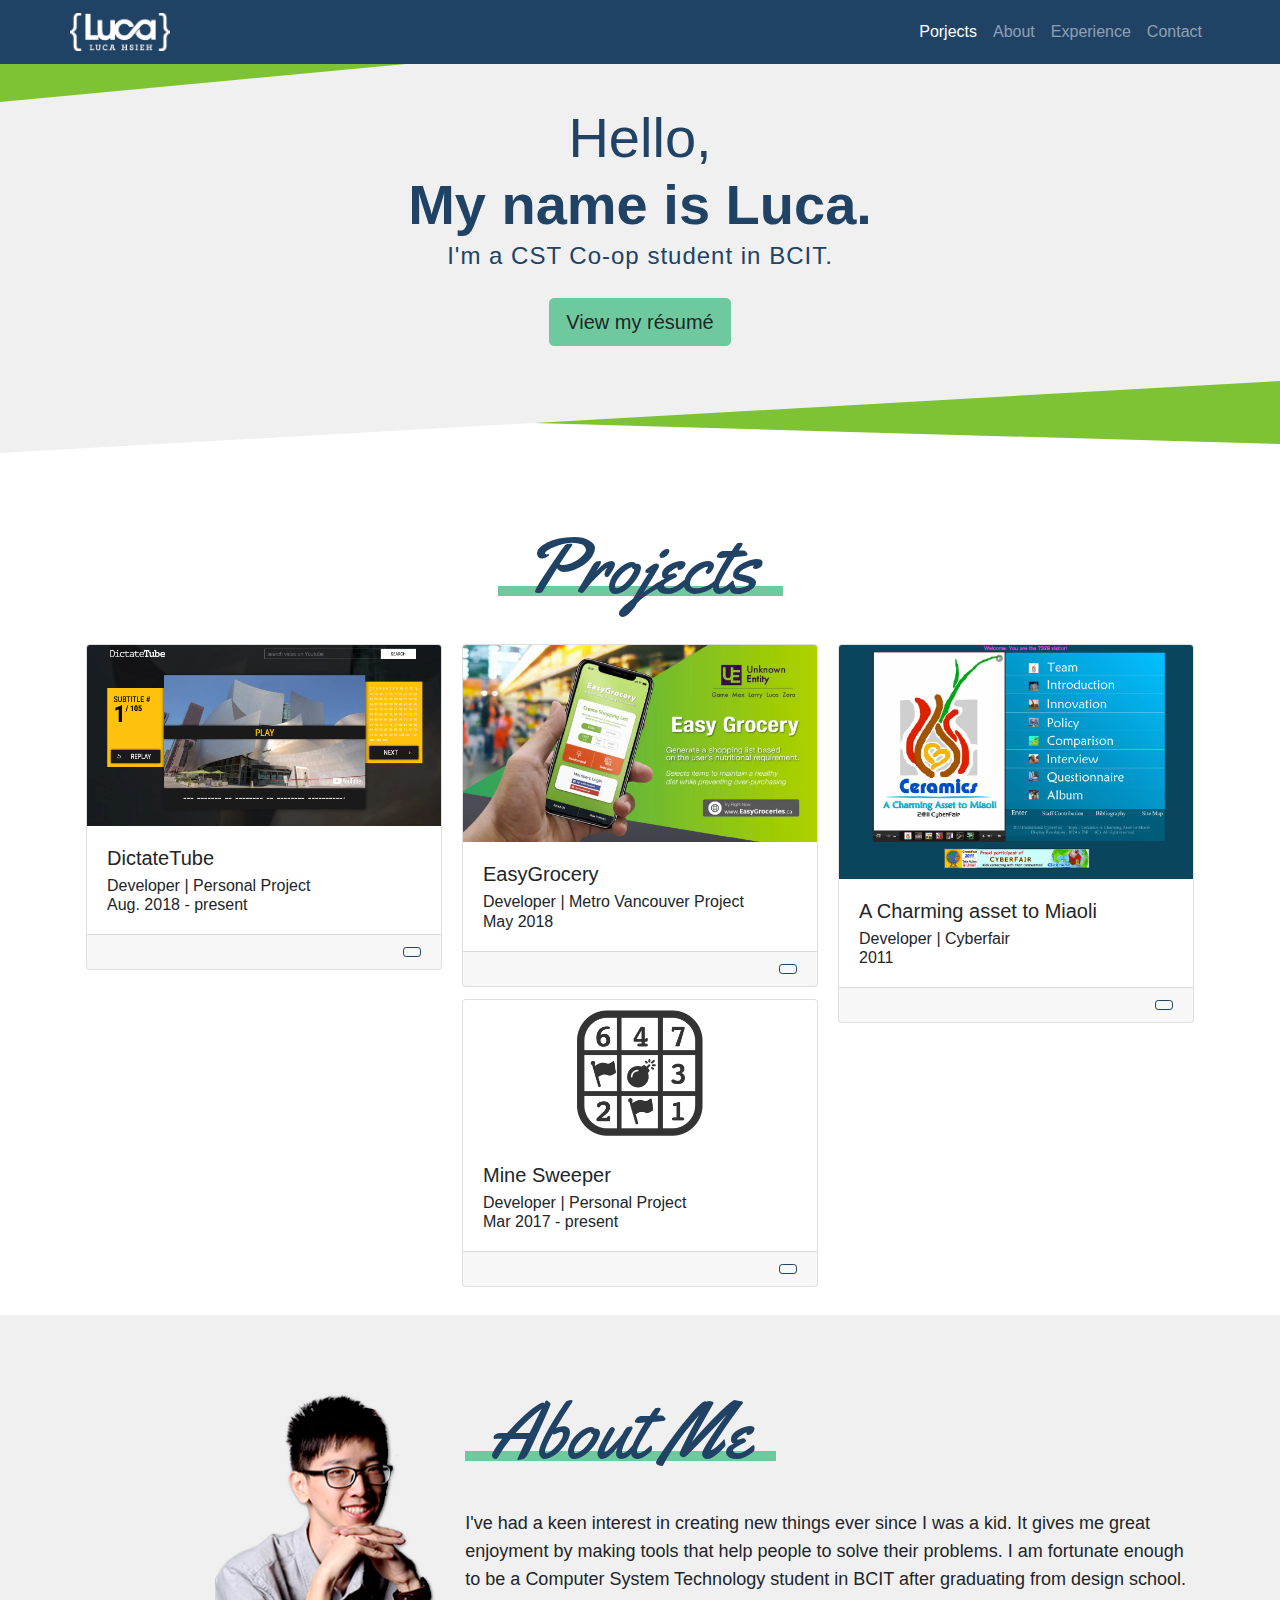
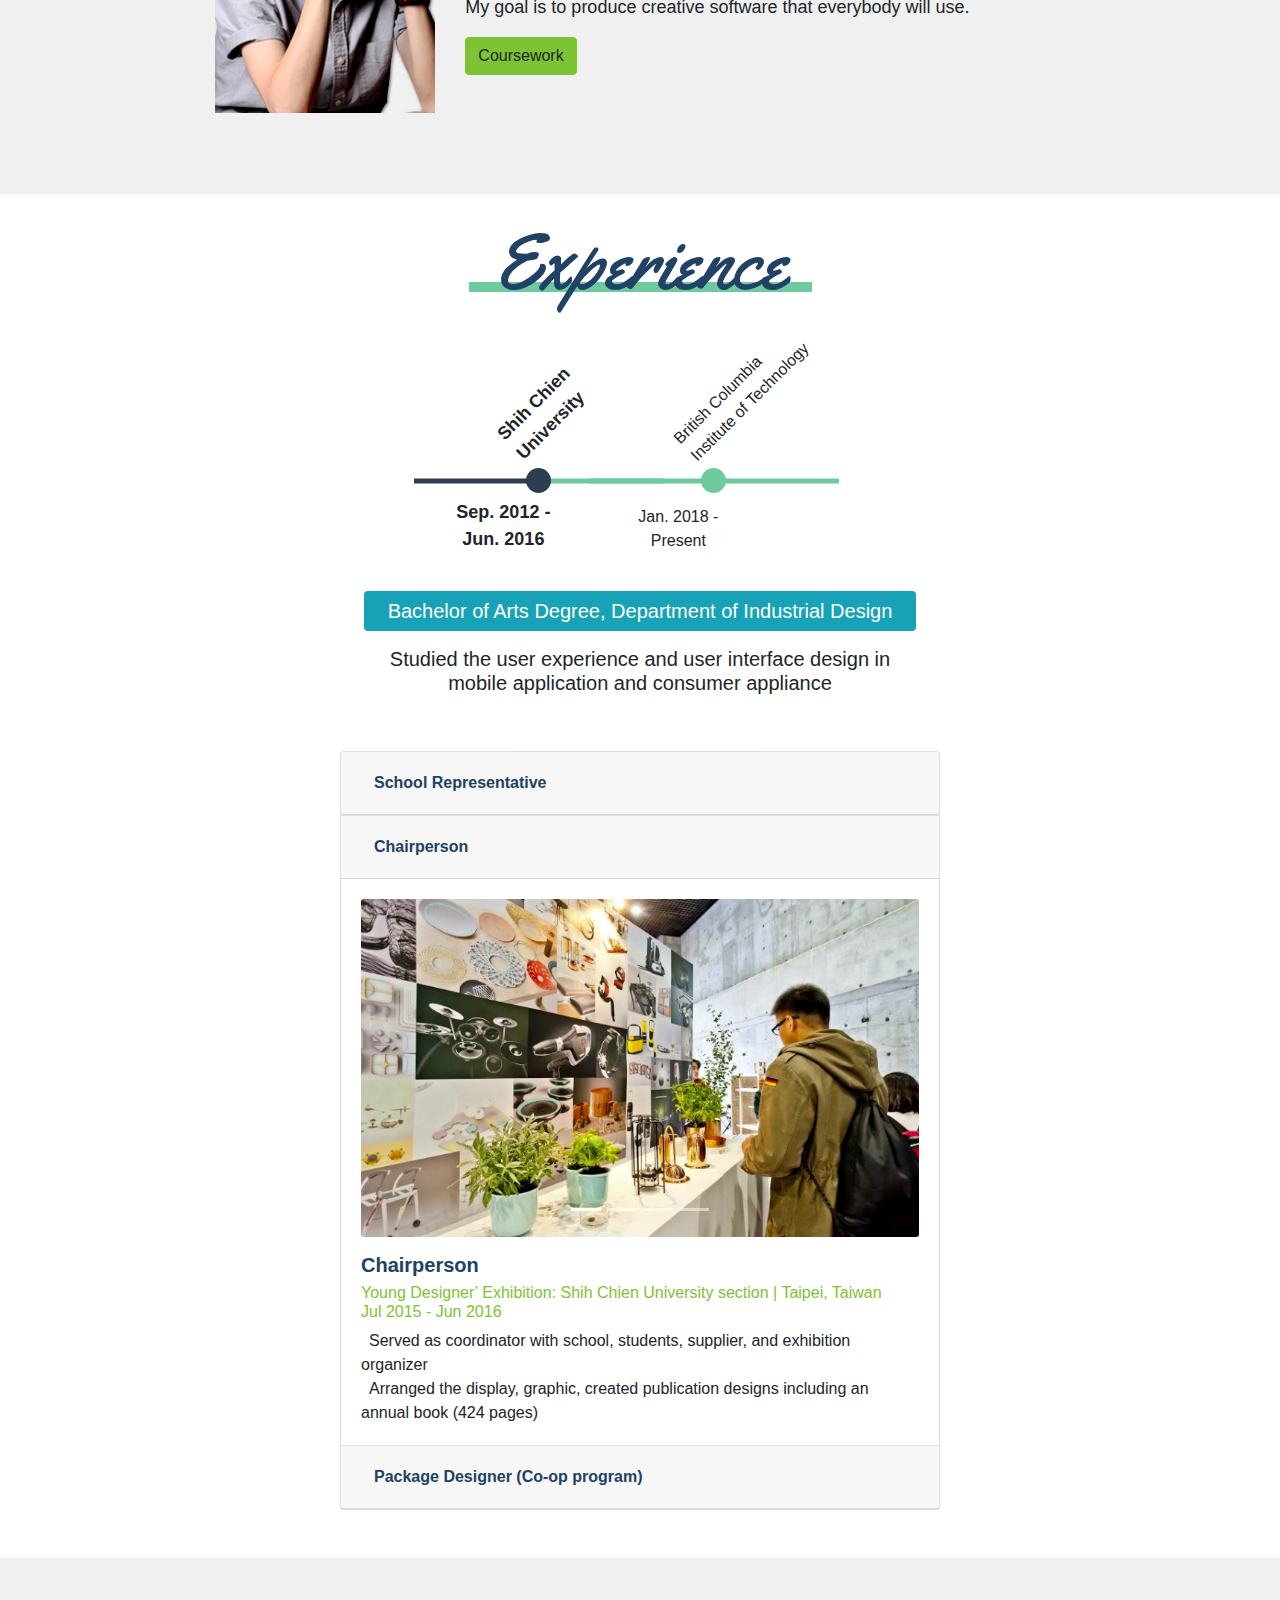
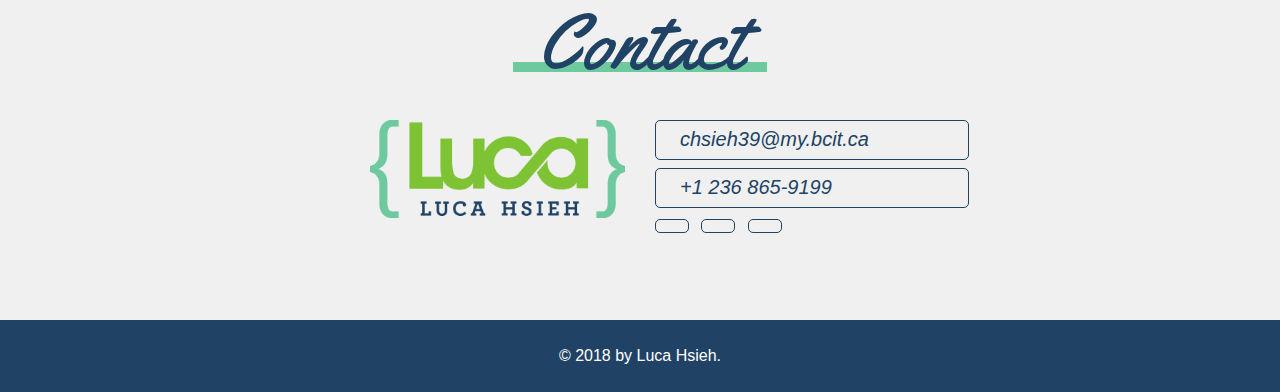
==== index.html @ 0dbc1415 "add mineSweeper" ====
<!DOCTYPE html>
<html lang="en">
<head>
    <meta charset="UTF-8">
    <meta name="viewport" content="width=device-width, initial-scale=1, shrink-to-fit=no">
    <meta http-equiv="X-UA-Compatible" content="ie=edge">
    <link rel="icon" href="./img/webIcon.png">

    <!-- Bootstrap CSS -->
    <link rel="stylesheet" href="./css/luca2.css">

    <link rel="stylesheet" href="css/timeline.css">
    <link rel="stylesheet" href="css/style.css">

    <!-- Google Font -->
    <link href="https://fonts.googleapis.com/css?family=Fredoka+One|Yellowtail" rel="stylesheet">

    <!-- Font Awesome -->
    <link rel="stylesheet" href="https://use.fontawesome.com/releases/v5.2.0/css/all.css" integrity="sha384-hWVjflwFxL6sNzntih27bfxkr27PmbbK/iSvJ+a4+0owXq79v+lsFkW54bOGbiDQ" crossorigin="anonymous">

    <title>Luca</title>
</head>
<body data-spy="scroll" data-target="#navbar-site" data-offset="120">

    <!-- NAVIGATION -->
    <div id="navbar-site" class="navbar navbar-dark bg-dark navbar-expand fixed-top">
        <div class="container d-flex justify-content-center text-center justify-content-sm-between">

            <!-- <div class="navbar-brand d-none d-sm-block h1" href="#">
                Luca Studio
            </div> -->
            <img class="navbar-brand d-none d-sm-block" src="./img/logo-lg-white.png" alt="logo" style="width:100px">

            <ul class="navbar-nav ">
                <li class="nav-item"><a class=" nav-link active" href="#projects">Porjects</a></li>
                <li class="nav-item"><a class=" nav-link" href="#about">About</a></li>
                <li class="nav-item"><a class=" nav-link" href="#experience">Experience</a></li>
                <li class="nav-item"><a class=" nav-link" href="#contact">Contact</a></li>

            </ul><!-- navbar-nav -->
        </div><!-- container -->
    </div><!-- navbar -->

    <!-- JUMBOTRON -->
    <div class="jumbotron jumbotron-fluid d-none d-sm-block pt-5 mt-5">
        <div class="jumbotron-style bg_header-top"></div>
        <div class="jumbotron-style bg_header-light"></div>
        <div class="jumbotron-style bg_header-end"></div>
        <div class="container text-dark pt-md-2 text-center">
            <p class="d-none d-md-block">
                <span class="display-4 font-weight-normal">Hello,<br></span>
                <span class="display-4 font-weight-bold">My name is Luca.</span><br>
                <span class="lead">I'm a CST Co-op student in BCIT.</span><br>
                <a href="./doc/resume.pdf" download>
                    <button class="btn btn-lg btn-secondary mt-4">View my résumé</button>
                </a>  
            </p>
            <p class="d-none d-md-none d-sm-block mt-4">
                <span class="display-3 font-weight-normal">Hello,<br></span>
                <span class="display-3 font-weight-bold">I'm Luca.</span><br>
                <span class="lead">I'm a CST Co-op student in BCIT.</span><br>
                <a href="./doc/resume.pdf" download><button class="btn btn-lg btn-secondary mt-4">View my résumé</button></a> 
            </p>
        </div><!-- container -->
    </div>
    <div class=" d-sm-none position-relative bg-light">
        <p class="d-block d-sm-none text-dark pt-4 pb-2 ml-3 mr-1 text-center">
            <span class="display-4 font-weight-normal">Hello,<br></span>
            <span class="display-4 font-weight-bold">My name is Luca.</span><br>
            <span class="lead">I'm a CST Co-op student in BCIT.</span><br>
            <a href="./doc/resume.pdf" download><button class="btn btn-lg btn-secondary mt-4">View my résumé</button></a> 
        </p>
    </div>
    <div class=" d-sm-none position-relative bg-light slop-b-toR"></div>


    <!-- PROJECTS-->
    <div class="">
        <div class="container section-pt-pd">
        <div class="text-center"><h2 class=" mb-5 title-cstmz" id="projects">Projects</h2></div>
            <div class="card-columns">

                <div class="card btn-secondary" data-toggle="modal" data-target="#projectDictateTube">
                    <img class="card-img-top" src="./img/project_dictateTube.png" alt="dictateTube Screenshot">
                    <div class="card-body">
                        <h5 class="card-title">DictateTube</h5>
                        <h6 class="card-subtitle">Developer | Personal Project <br> Aug. 2018 - present</h6>
                        <p class="card-text"></p>
                        <!-- <span class="badge badge-warning">Javascript</span> -->
                    </div>
                    <div class="card-footer d-flex justify-content-end">
                        <span class="btn btn-sm btn-outline-dark"><i class="far fa-eye"></i></span>
                    </div>
                </div>

                <div class="btn-secondary card" data-toggle="modal" data-target="#projectEasyGrocery">
                    <img class="card-img-top" src="./img/project_easyGrocery.png" alt="EasyGrocery Screenshot">
                    <div class="card-body">
                        <h5 class="card-title">EasyGrocery</h5>
                        <h6 class="card-subtitle">Developer | Metro Vancouver Project <br> May 2018</h6>
                        <p class="card-text"></p>
                        <!-- <span class="badge badge-warning">Javascript</span> -->
                    </div>
                    <div class="card-footer d-flex justify-content-end">
                        <span class="btn btn-sm btn-outline-dark"><i class="far fa-eye"></i></span>
                    </div>
                </div>
                <div class="btn-secondary card" data-toggle="modal" data-target="#projectMineSweeper">
                    <img class="card-img-top" src="./img/project_MineSweeper_icon-01.png" alt="Mine Sweeper Screenshot">
                    <div class="card-body">
                        <h5 class="card-title">Mine Sweeper</h5>
                        <h6 class="card-subtitle">Developer | Personal Project <br> Mar 2017 - present</h6>
                        <p class="card-text"></p>
                    </div>
                    <div class="card-footer d-flex justify-content-end">
                        <span class="btn btn-sm btn-outline-dark"><i class="far fa-eye"></i></span>
                    </div>
                </div>

                <div class="btn-secondary card" data-toggle="modal" data-target="#projectCyberFair">
                    <img class="card-img-top" src="./img/project_cyberFair.png" alt="Cyberfair Screenshot">
                    <div class="card-body">
                        <h5 class="card-title">A Charming asset to Miaoli</h5>
                        <h6 class="card-subtitle">Developer | Cyberfair <br> 2011</h6>
                        <p class="card-text"></p>
                    </div>
                    <div class="card-footer d-flex justify-content-end">
                        <span class="btn btn-sm btn-outline-dark"><i class="far fa-eye"></i></span>
                    </div>
                </div>
            </div><!-- card-column(group) -->

            <!-- Modals -->
            <div class="modal fade" id="projectDictateTube" tabindex="-1" role="dialog" aria-labelledby="projectDictateTube" aria-hidden="true">
                <div class="modal-dialog modal-dialog-centered" role="document">
                    <div class="modal-content">
                        <div class="modal-header">
                            <h5 class="modal-title" id="projectDictateTubeTitle">DictateTube</h5>
                            <button type="button" class="close" data-dismiss="modal" aria-label="Close">
                                <span aria-hidden="true">&times;</span>
                            </button>
                        </div>
                        <div class="modal-body">
                            <img class="card-img" src="./img/project_dictateTube.png" alt="dictateTube Screenshot">
                            <ul class="mt-4">
                                <li>Designed a web application for English learners to practice listening skills by dictating YouTube videos</li>
                                <li>Developed a strong understanding of the Document-Object-Model and Model-View-Controller architecture</li>
                                <li>Completed this project during summer holidays</li>
                            </ul>
                        </div>
                        <div class="modal-footer">
                            <a class="btn btn-outline-dark" href="https://dictatetube.firebaseapp.com/" target="_blank"><i class="fas fa-link"></i></a>
                        </div>
                    </div><!-- modal-content -->
                </div><!-- modal-dialog -->
            </div><!-- modal -->

            <div class="modal fade" id="projectEasyGrocery" tabindex="-1" role="dialog" aria-labelledby="projectEasyGrocery" aria-hidden="true">
                <div class="modal-dialog modal-dialog-centered" role="document">
                    <div class="modal-content">
                        <div class="modal-header">
                            <h5 class="modal-title" id="projectEasyGroceryTitle">EasyGrocery</h5>
                            <button type="button" class="close" data-dismiss="modal" aria-label="Close">
                                <span aria-hidden="true">&times;</span>
                            </button>
                        </div>
                        <div class="modal-body">
                            <img class="card-img" src="./img/project_easyGrocery.png" alt="EasyGrocery Screenshot">
                            <ul class="mt-4">
                                <li>Developed a JavaScript-based web application with Firebase database for generating grocery list</li>
                                <li>Generate a shopping list based on the user’s nutritional requirement</li>
                                <li>Learned Firebase, JavaScript and agile methodology of 5-person team</li>
                            </ul>
                        </div>
                        <div class="modal-footer">
                            <a class="btn btn-outline-dark float-right" href="https://easygroce-59546.firebaseapp.com/" target="_blank"><i class="fas fa-link"></i></a>
                            <a class="btn btn-outline-dark float-right mr-2" href="https://www.youtube.com/watch?v=aJmEI5UZYYs" target="_blank"><i class="fas fa-video"></i></a>
                        </div>
                    </div><!-- modal-content -->
                </div><!-- modal-dialog -->
            </div><!-- modal -->

            <div class="modal fade" id="projectCyberFair" tabindex="-1" role="dialog" aria-labelledby="projectCyberFair" aria-hidden="true">
                <div class="modal-dialog modal-dialog-centered" role="document">
                    <div class="modal-content">
                        <div class="modal-header">
                            <h5 class="modal-title" id="projectCyberFairTitle">A Charming asset to Miaoli</h5>
                            <button type="button" class="close" data-dismiss="modal" aria-label="Close">
                                <span aria-hidden="true">&times;</span>
                            </button>
                        </div>
                        <div class="modal-body">
                            <img class="card-img" src="./img/project_cyberFair.png" alt="EasyGrocery Screenshot">
                            <ul class="mt-4">
                                <li>Led a group of 12 classmates and built a website introducing the ceramic art industry in my Hometown</li>
                                <li>Attended the International School Cyberfair and won the gold prize</li>
                            </ul>
                        </div>
                        <div class="modal-footer">
                            <a class="btn btn-outline-dark float-right" href="http://www.globalschoolnet.org/gsncf/narrative_view.cfm?pID=6589" target="_blank"><i class="fas fa-link"></i></a>
                        </div>
                    </div><!-- modal-content -->
                </div><!-- modal-dialog -->
            </div><!-- modal -->

            <div class="modal fade" id="projectMineSweeper" tabindex="-1" role="dialog" aria-labelledby="projectMineSweeper" aria-hidden="true">
                <div class="modal-dialog modal-dialog-centered" role="document">
                    <div class="modal-content">
                        <div class="modal-header">
                            <h5 class="modal-title" id="projectMineSweeperTitle">Mine Sweeper</h5>
                            <button type="button" class="close" data-dismiss="modal" aria-label="Close">
                                <span aria-hidden="true">&times;</span>
                            </button>
                        </div>
                        <div class="modal-body">
                            <img class="card-img" src="./img/project_MineSweeper.png" alt="EasyGrocery Screenshot">
                            <ul class="mt-4">
                                <li>Developed as a personal project during the 1st term of CST</li>
                                <li>Learned recursive method to implement the game</li>
                            </ul>
                        </div>
                        <div class="modal-footer">
                            <a class="btn btn-outline-dark float-right" href="http://www.globalschoolnet.org/gsncf/narrative_view.cfm?pID=6589" target="_blank"><i class="fas fa-link"></i></a>
                        </div>
                    </div><!-- modal-content -->
                </div><!-- modal-dialog -->
            </div><!-- modal -->

        </div><!-- container -->
    </div>

    <!-- ABOUT -->
    <div class="bg-light">
    <div class="container section-pt-pd pt-5">

        <div class="row">
            <div class="col-sm-4 d-none d-sm-block">
                <div class="photo-container float-right">
                    <img class="rounded img-luca " src="./img/mypicture.png" alt="photo of Luca">
                </div>
            </div>
            <div class="col-sm-8">
                <h2 class="mt-5 mb-5 title-cstmz"  id="about">About Me</h2>
                <p class="aboutme-text">
                    I've had a keen interest in creating new things ever since I was a kid. 
                    It gives me great enjoyment by making tools that help people to solve their problems. 
                    I am fortunate enough to be a Computer System Technology student in BCIT after graduating from design school.
                    My goal is to produce creative software that everybody will use.</p>
                <a class="btn btn-primary" href="#coursework" data-toggle="collapse" 
                role="button" aria-expanded="false" aria-controls="Coursework">
                Coursework</a>
            </div>
            
        </div><!-- row -->


        <div class="row mt-3 mb-5">
            <div class="col-sm">
                <ul class="list-group collapse" id="coursework">
                    <li class="list-group-item bg-secondary">BCIT</li>
                    <li class="list-group-item">BUSA 2720 - Business in a Networked Econ</li>
                    <li class="list-group-item">COMM 1106 - Intro Business and Technical Communication</li>
                    <li class="list-group-item">COMM 1116 - Business Communications 1</li>
                    <li class="list-group-item">COMM 2216 - Business Communications 2</li>
                    <li class="list-group-item">COMP 1113 - Applied Mathematics</li>
                    <li class="list-group-item">COMP 2121 - Discrete Mathematics</li>
                    <li class="list-group-item">COMP 1850 - Web Development and Design 1</li>
                    <li class="list-group-item">COMP 1100 - CST Program Fundamentals</li>
                    <li class="list-group-item">COMP 1111 - Essential Skills for Computing</li>
                    <li class="list-group-item">COMP 1510 - Programming Methods</li>

                </ul>  
            </div>
            <div class="col-sm">
                <ul class="list-group collapse" id="coursework">
                    <li class="list-group-item">COMP 1536 - Intro to Web Development</li>
                    <li class="list-group-item">COMP 2910 - Projects</li>
                    <li class="list-group-item">COMP 2510 - Procedural Programming in C</li>
                    <li class="list-group-item">COMP 2522 - Object Oriented Programming 1</li>
                    <li class="list-group-item">COMP 2714 - Relational Database Systems</li>
                    <li class="list-group-item">COMP 2721 - Computer Organization/Architecture</li>
                    <li class="list-group-item">COMP 2526 - Object-Oriented Programming with JAVA</li>
                    <li class="list-group-item bg-secondary">On-line Learning</li>
                    <li class="list-group-item">Bootstrap 4 Essential Training</li>
                    <li class="list-group-item">The Complete JavaScript Course 2018</li>
                    <li class="list-group-item">iOS 11 & Swift 4 - The Complete iOS App Development Bootcamp</li>
                </ul>
            </div>

        </div><!-- row -->
    </div><!-- container-->
    </div>

    <!-- EXPERIENCE -->
    <div class="container text-center">
        <h2 class="text-center mt-5 mb-3 title-cstmz" id="experience">Experience</h2>
    </div>
        <div class="plugin" style="position:relative; diplay:block; width: 700px; transform: translateX(-50%); left: 50vw; ">
        <div class="flex-parent d-none d-md-block">
            <div class="input-flex-container">


                <input type="radio" name="timeline-dot" class=" hide-tl" data-description="2" style="visibility: hidden;">
                <div class="dot-info hide-tl" data-description="2" style="visibility: hidden;">
                    <span class="year hide-tl" style="visibility: hidden;">2014 Oct.</span>
                    <span class="label hide-tl" style="visibility: hidden;">Design<br>Workshop</span>
                </div>

                

                <input type="radio" name="timeline-dot" data-description="1" checked>
                <div class="dot-info" data-description="1" >
                    <span class="year">Sep. 2012 -<br> Jun. 2016</span>
                    <span class="label">Shih Chien<br>University</span>
                </div>

                <input type="radio" name="timeline-dot" data-description="2">
                <div class="dot-info" data-description="2">
                    <span class="year">Jan. 2018 -<br> Present</span>
                    <span class="label">British Columbia<br>Institute of Technology</span>
                </div>

                <input type="radio" name="timeline-dot" class=" hide-tl" data-description="3" style="visibility: hidden;">
                <div class="dot-info" data-description="3" style="visibility: hidden;">
                    <span class="year" style="visibility: hidden;">2016 Jun.</span>
                    <span class="label" style="visibility: hidden;">Chairperson</span>
                </div>



                <div id="timeline-descriptions-wrapper">
                    <div class="container">
                        <div data-description="1" class="timeline-descriptions-item mb-5">
                            <h5 class="text-center">
                                <!-- <span class="h3 text-dark ">Shih Chien University, Taiwan</span><br> -->
                                <span class="bg-info d-inline-block rounded m-2 pl-4 pr-4 text-white font-weight-normal pt-2 pb-2">Bachelor of Arts Degree, Department of Industrial Design</span><br>
                                <span class="h5 pl-4 pr-4 d-inline-block font-weight-normal m-2" style="max-width:600px;">Studied the user experience and user interface design in mobile application and consumer appliance</span>
                            </h5>
                        </div>
                        <div data-description="2" class="timeline-descriptions-item mb-5">
                            <h5 class="text-center">
                                <!-- <span class="h3 text-dark ">British Columbia Institute of Technology</span><br> -->
                                <span class="bg-info d-inline-block rounded m-2 pl-4 pr-4 text-white font-weight-normal pt-2 pb-2">Diploma in Computer System Technologyn</span><br>
                                <span class="h5 pl-4 pr-4 d-inline-block font-weight-normal">CGPA:91%</span>
                            </h5>
                        </div>
                    </div>
                    

                    <!-- Old layout for timeline cards -->
                    <!--
                    <div data-description="1" class="timeline-descriptions-item">
                        <div  class="card d-block" style="width: 22rem;">
                            <img class="card-img card-img-bottom" src="./img/experience_paris.png" alt="School Representative photo">
                            <div class="card-body">
                                <h5 class="card-title">School Representative </h5>
                                <h6 class="card-subtitle mt-2 mb-2">Designer Week: Le Festival du Design | Paris, France</h6>
                                <p class="card-text">Interact with guests, Introduced the exhibit and university to the guests<br>Designed graphic and publication, arranged the display</p>
                            </div>
                        </div>
                    </div>
                    -->

                </div>
            </div><!-- input-flex-container -->
        </div><!-- flex-parent -->
        </div><!--plugin-->
        <div class="container mb-5">
            <div class="row d-flex justify-content-center">

                <div class="container d-flex justify-content-center">
                <div class="accordion width-max-600" id="expeAccrodion">
                        <div class="card">
                          <div class="card-header" id="headingOne">
                            <h5 class="mb-0">
                              <button class="btn btn-link text-dark font-weight-bold" type="button" data-toggle="collapse" data-target="#collapseOne" aria-expanded="true" aria-controls="collapseOne">
                                    School Representative
                              </button>
                            </h5>
                          </div>
                      
                          <div id="collapseOne" class="collapse" aria-labelledby="headingOne" data-parent="#expeAccrodion">
                            <div class="card-body">
                                <div id="schoolRepresentative" class="carousel slide mb-3" data-ride="carousel">
                                    <ol class="carousel-indicators">
                                        <li data-target="#schoolRepresentative" data-slide-to="0" class="active"></li>
                                        <li data-target="#schoolRepresentative" data-slide-to="1"></li>
                                        <li data-target="#schoolRepresentative" data-slide-to="2"></li>
                                        <li data-target="#schoolRepresentative" data-slide-to="3"></li>
                                    </ol>
                                    <div class="carousel-inner">
                                        <div class="carousel-item active">
                                        <img class="d-block card-img exp-slides" src="./img/experience_paris1.png" alt="First slide">
                                        </div>
                                        <div class="carousel-item">
                                    <img class="d-block card-img exp-slides" src="./img/experience_paris2.png" alt="Second slide">
                                    </div>
                                    <div class="carousel-item">
                                    <img class="d-block card-img exp-slides" src="./img/experience_paris3.png" alt="Third slide">
                                    </div>
                                    <div class="carousel-item">
                                    <img class="d-block card-img exp-slides" src="./img/experience_paris4.png" alt="Third slide">
                                    </div>
                                    </div>
                                    </div>
                                <h5 class="card-title text-dark font-weight-bold">School Representative</h5>
                                <h6 class="card-subtitle  mb-2 text-primary">Designer Week: Le Festival du Design | Paris, France<br>May 2016 - Jun 2016</h6>
                                <p class="card-text">
                                            <i class="fas fa-asterisk fa-xs mr-2 text-secondary"></i>
                                            Interact with guests, Introduced the exhibit and university to the guests
                                            <br>
                                            <i class="fas fa-asterisk fa-xs mr-2 text-secondary"></i>
                                            Designed graphic and publication, arranged the display</p> 
                            </div>
                          </div>
                        </div>
                        
                        <div class="card">
                          <div class="card-header" id="headingThree">
                            <h5 class="mb-0">
                              <button class="btn btn-link text-dark font-weight-bold" type="button" data-toggle="collapse" data-target="#collapseThree" aria-expanded="true" aria-controls="collapseThree">
                                    Chairperson
                              </button>
                            </h5>
                          </div>
                      
                          <div id="collapseThree" class="collapse show" aria-labelledby="headingThree" data-parent="#expeAccrodion">
                            <div class="card-body">
                                <div id="Chairperson" class="carousel slide mb-3" data-ride="carousel">
                                    <ol class="carousel-indicators">
                                        <li data-target="#Chairperson" data-slide-to="0" class="active"></li>
                                        <li data-target="#Chairperson" data-slide-to="1"></li>
                                        <li data-target="#Chairperson" data-slide-to="2"></li>
                                        <li data-target="#Chairperson" data-slide-to="3"></li>
                                    </ol>
                                    <div class="carousel-inner">
                                        <div class="carousel-item active">
                                        <img class="d-block card-img exp-slides" src="./img/experience_yodex0.png" alt="First slide">
                                        </div>
                                        <div class="carousel-item">
                                    <img class="d-block card-img exp-slides" src="./img/experience_yodex1.png" alt="Second slide">
                                    </div>
                                    <div class="carousel-item">
                                    <img class="d-block card-img exp-slides" src="./img/experience_yodex2.png" alt="Third slide">
                                    </div>
                                    <div class="carousel-item">
                                    <img class="d-block card-img exp-slides" src="./img/experience_yodex3.png" alt="Third slide">
                                    </div>
                                    </div>
                                    </div>
                                <h5 class="card-title text-dark font-weight-bold">Chairperson</h5>
                                <h6 class="card-subtitle  mb-2 text-primary">Young Designer’ Exhibition: Shih Chien University section | Taipei, Taiwan<br>Jul 2015 - Jun 2016</h6>
                                <p class="card-text">
                                            <i class="fas fa-asterisk fa-xs mr-2 text-secondary"></i>
                                            Served as coordinator with school, students, supplier, and exhibition organizer
                                            <br>
                                            <i class="fas fa-asterisk fa-xs mr-2 text-secondary"></i>
                                            Arranged the display, graphic, created publication designs including an annual book (424 pages)</p> 
                            </div>
                          </div>
                        </div>

                        <div class="card">
                          <div class="card-header" id="headingTwo">
                            <h5 class="mb-0">
                              <button class="btn btn-link text-dark font-weight-bold" type="button" data-toggle="collapse" data-target="#collapseTwo" aria-expanded="true" aria-controls="collapseTwo">
                                    Package Designer (Co-op program)
                              </button>
                            </h5>
                          </div>
                      
                          <div id="collapseTwo" class="collapse" aria-labelledby="headingTwo" data-parent="#expeAccrodion">
                            <div class="card-body">
                                <div id="Package" class="carousel slide mb-3" data-ride="carousel">
                                    <ol class="carousel-indicators">
                                        <li data-target="#Package" data-slide-to="0" class="active"></li>
                                        <li data-target="#Package" data-slide-to="1"></li>
                                    </ol>
                                    <div class="carousel-inner">
                                        <div class="carousel-item ">
                                        <img class="d-block card-img exp-slides" src="./img/experience_package.png" alt="First slide">
                                        </div>
                                        <div class="carousel-item active">
                                    <img class="d-block card-img exp-slides" src="./img/experience_package2.png" alt="Second slide">
                                    </div>
                                    </div>
                                    </div>
                                <h5 class="card-title text-dark font-weight-bold">Package Designer (Co-op program)</h5>
                                <h6 class="card-subtitle  mb-2 text-primary">Glory Innovations Inc. | Taipei, Taiwan<br>Sep 2015 - Feb 2016</h6>
                                <p class="card-text">
                                            <i class="fas fa-asterisk fa-xs mr-2 text-secondary"></i>
                                            Designed the package for the company to participate the annual package exhibition
                                            <br>
                                            <i class="fas fa-asterisk fa-xs mr-2 text-secondary"></i>
                                            Identified the company’s latest printing technology and applied into design concept</p> 
                            </div>
                          </div>
                        </div>

                      </div>
                      </div> <!-- container -->
                
                
                
            </div><!-- row -->
        </div><!-- container -->

        
        
    </div>



    <!-- CONTACT -->
    <div class="bg-light section-pt-pd" id="contact">
    <div class="container" id="contact">
        <div class="row text-center justify-content-center">
            <h2 class="mt-5 mb-5 title-cstmz ">Contact</h2>
        </div>
        
        <div class="row d-flex justify-content-center">
            <div class="col-lg-1 d-none d-lg-block"></div>
            <div class="col-7 col-md-5 col-lg-3 d-flex flex-column justify-content-start mb-4">
                <img class="mb-sm-3" style="width: 100%" src="./img/logo-lg-colored.png" alt="luca">
            </div>
            <div class="col-12 col-md-5 col-lg-4 d-flex flex-column justify-content-between text-center text-md-left mb-5">
                <ul class="list-inline">
                    <li class="list-inline-item social-style mr-0">
                            <a class="d-inline-block text-dark" href="mailto:chsieh39@my.bcit.ca" style="width:280px;"><i class="fas fa-envelope fa-lg"></i>
                                <i class="h5 ml-2">chsieh39@my.bcit.ca</i>
                            </a>
                    </li>
                    <li class="list-inline-item social-style mt-2 mb-2 mr-0">
                            <span class="d-inline-block" style="width:280px;" ><i class="fas fa-phone fa-lg"></i>
                                <i class="h5 ml-2">+1 236 865-9199</i>
                            </span>
                    </li>
                    <li>
                        <li class="list-inline-item social-style"><a href="https://github.com/lucahsieh"><i class="icon fab fa-github fa-lg"></i></a></li>
                        <li class="list-inline-item social-style"><a href="https://www.linkedin.com/in/lucahsieh/"><i class="icon fab fa-linkedin-in fa-lg"></i></a></li>
                        <li class="list-inline-item social-style"><a href=""><i class="icon fas fa-external-link-alt fa-lg"></i></a></li>
                    </li>
                </ul>   
            </div>
        </div><!-- row -->
    </div></div>


    <!-- FOOTER -->
    <div class="bg-dark">
        <div class="container text-center pt-4 pb-4 text-white">
                © 2018 by Luca Hsieh.
            </div>
    </div>




    <!-- Optional JavaScript -->
    <!-- jQuery first, then Popper.js, then Bootstrap JS -->
    
    <script src="https://code.jquery.com/jquery-3.3.1.slim.min.js" integrity="sha384-q8i/X+965DzO0rT7abK41JStQIAqVgRVzpbzo5smXKp4YfRvH+8abtTE1Pi6jizo" crossorigin="anonymous"></script>
    <script src="https://code.jquery.com/jquery-3.0.0.min.js"></script>
    <script src="https://cdnjs.cloudflare.com/ajax/libs/popper.js/1.14.3/umd/popper.min.js" integrity="sha384-ZMP7rVo3mIykV+2+9J3UJ46jBk0WLaUAdn689aCwoqbBJiSnjAK/l8WvCWPIPm49" crossorigin="anonymous"></script>
    <script src="https://stackpath.bootstrapcdn.com/bootstrap/4.1.3/js/bootstrap.min.js" integrity="sha384-ChfqqxuZUCnJSK3+MXmPNIyE6ZbWh2IMqE241rYiqJxyMiZ6OW/JmZQ5stwEULTy" crossorigin="anonymous"></script>

    <!-- Scrolling Controller -->
    <script>
    $(function() {
    var topoffset = 100; //variable for menu height

    //Use smooth scrolling when clicking on navigation
    $('.navbar-nav a').click(function() {
        if (location.pathname.replace(/^\//,'') === 
        this.pathname.replace(/^\//,'') && 
        location.hostname === this.hostname) {
        var target = $(this.hash);
        target = target.length ? target : $('[name=' + this.hash.slice(1) +']');
        if (target.length) {
            $('html,body').animate({
            scrollTop: target.offset().top-topoffset
            }, 500);
            return false;
        } //target.length
        } //click function
    }); //smooth scrolling

    });
    </script>

</body>
</html>
---- css/timeline.css ----
.flex-parent {
  display: flex;
  flex-direction: column;
  justify-content: center;
  align-items: center;
  width: 100%;
  height: 100%;
}

.input-flex-container {
  display: flex;
  justify-content: space-around;
  align-items: center;
  flex-wrap: wrap;
  width: 100%;
  max-width: 1000px;
  position: relative;
  padding-top: 160px;
  z-index: 0;
  margin-left: 30px;
}

input {
  width: 25px;
  height: 25px;
  background-color: #2C3E50;
  position: relative;
  border-radius: 50%;
  display: block;
  -moz-appearance: none;
  -webkit-appearance: none;
  appearance: none;
  cursor: pointer;
}
input:focus {
  outline: none;
}
input::before, input::after {
  content: "";
  display: block;
  position: absolute;
  z-index: -1;
  top: 50%;
  transform: translateY(-50%);
  background-color: #2C3E50;
  width: 12.6vw;
  height: 5px;
  max-width: 125px;
}
input::before {
  left: calc(-12.6vw + 12.5px);
}
input::after {
  right: calc(-12.6vw + 12.5px);
}
input:checked {
  background-color: #2C3E50;
}
input:checked::before {
  background-color: #2C3E50;
}
input:checked::after {
  background-color: #6ECA9E;
}
input:checked ~ input, input:checked ~ input::before, input:checked ~ input::after {
  background-color: #6ECA9E;
}
input:checked + .dot-info span {
  font-size: 18px;
  font-weight: bold;
}

.dot-info {
  width: 25px;
  height: 25px;
  display: block;
  visibility: hidden;
  position: relative;
  z-index: -1;
  left: calc((((100.8vw - 25px) / 8) * -1) - 1px);
}
.dot-info span {
  width: 200px;
  visibility: visible;
  position: absolute;
  font-size: 16px;
}
.dot-info span.year {
  text-align: center;
  bottom: -60px;
  left: 50%;
  transform: translateX(-50%);
}
.dot-info span.label {
  text-align: default;
  bottom: 90px;
  left: -10px;
  transform: rotateZ(-45deg);
  width: 200px;
}

#timeline-descriptions-wrapper {
  width: 100vw;
  margin-top: 90px;
  display: flex;
  justify-content: center;
  margin-left: -60px;
}
#timeline-descriptions-wrapper .timeline-descriptions-item {
  margin-top: 0;
  display: none;
  opacity: 0;
}

input[data-description="1"]:checked ~ #timeline-descriptions-wrapper .timeline-descriptions-item[data-description="1"] {
  display: block;
  opacity: 1;
  transition: opacity 0.5s linear;
}

input[data-description="2"]:checked ~ #timeline-descriptions-wrapper .timeline-descriptions-item[data-description="2"] {
  display: block;
  opacity: 1;
  transition: opacity 0.5s linear;
}

input[data-description="3"]:checked ~ #timeline-descriptions-wrapper .timeline-descriptions-item[data-description="3"] {
  display: block;
  opacity: 1;
  transition: opacity 0.5s linear;
}

input[data-description="4"]:checked ~ #timeline-descriptions-wrapper .timeline-descriptions-item[data-description="4"] {
  display: block;
  opacity: 1;
  transition: opacity 0.5s linear;
}

input[data-description="5"]:checked ~ #timeline-descriptions-wrapper .timeline-descriptions-item[data-description="5"] {
  display: block;
  opacity: 1;
  transition: opacity 0.5s linear;
}

input[data-description="6"]:checked ~ #timeline-descriptions-wrapper .timeline-descriptions-item[data-description="6"] {
  display: block;
  opacity: 1;
  transition: opacity 0.5s linear;
}

input[data-description="7"]:checked ~ #timeline-descriptions-wrapper .timeline-descriptions-item[data-description="7"] {
  display: block;
  opacity: 1;
  transition: opacity 0.5s linear;
}

@media (min-width: 1111.1111111111px) {
  input::before {
    left: -112.5px;
  }
  input::after {
    right: -112.5px;
  }

  .dot-info {
    left: calc((((1000px - 25px) / 8) * -1) - 1px);
  }
}
@media (max-width: 630px) {
  .flex-parent {
    justify-content: initial;
  }

  .input-flex-container {
    flex-wrap: wrap;
    justify-content: center;
    width: 400px;
    height: auto;
    padding-top: 0;
    width: 100%;
    margin-left: 0;
  }

  input, .dot-info {
    width: 80px;
    height: 80px;
    margin: 0 5px 40px 5px;
  }

  input {
    background-color: transparent !important;
    z-index: 1;
  }
  input::before, input::after {
    content: none;
  }
  input:checked + .dot-info {
    background-color: #2C3E50;
  }
  input:checked + .dot-info span.year {
    font-size: 12px;
  }
  input:checked + .dot-info span.label {
    font-size: 12px;
  }

  .dot-info {
    visibility: visible;
    border-radius: 50%;
    z-index: 0;
    left: 0;
    margin-left: -70px;
    background-color: #6ECA9E;
  }
  .dot-info span.year {
    top: 0;
    left: 0;
    transform: none;
    width: 100%;
    height: 100%;
    display: flex;
    justify-content: center;
    align-items: center;
    color: #ECF0F1;
    font-size: 12px;
  }
  .dot-info span.label {
    top: calc(100% + 5px);
    left: 50%;
    transform: translateX(-50%);
    text-indent: 0;
    text-align: center;
    font-size: 12px;
  }

  .hide-tl {
    display: none;
  }

  #timeline-descriptions-wrapper {
    margin-top: 25px;
    margin-left: 0;
  }
}
@media (max-width: 480px) {
  .input-flex-container {
    width: 340px;
  }
}
@media (max-width: 400px) {
  .input-flex-container {
    padding-top: 0;
    width: 300px;
  }
}

/*# sourceMappingURL=timeline.css.map */
---- css/style.css ----
.social-style{
    padding: 6px 16px;
    border-radius: 5px;
    border: 1px solid #204265;
    margin: 0;
    color: #204265;
}
.social-style a{
    color: #204265;
}
.social-style:hover{
    background-color: #204265;
    color: #F0F0F0;
}

.social-style:hover a i{
    background-color: #204265;
    color: #F0F0F0;
}



.section-pt-pd{
    padding: 1rem;
}
.title-cstmz{
    font-family: 'Yellowtail', cursive;
    font-size: 80px;
    color: #204265;
    display: inline-block;
    line-height: 40px;
    padding: 0 25px;
    border-bottom: 10px solid #6ECA9E;
}

.aboutme-text{
    font-size: 18px;
    line-height: 28px;
}
.photo-container{
    width: 220px; height: 350px;
    position: relative;
}
.photo-container img{
    position: absolute;
    width: 220px; height: 391px;
    clip: rect(0px,220px,350px,0px);
}
.jumbotron{
    height: 50vh;
    position: relative;
    background-color: transparent;
}
.jumbotron-style{
    position: absolute; top: 0;
    width: 100vw; height:55vh; top: 0;
}
.bg_header-light{
    /* background-image:  */
	    /* linear-gradient(to right bottom, 
        rgba(126,195,51, 0.8),
        rgba(126,195,51, 0.8)),
        url('../img/jumbotron_code.jpg'); */
    /* background-size: cover;
      background-position: top; */
    background-color: #F0F0F0;  	
    clip-path: polygon(0 0, 100vw 0, 100vw 37vh, 0 45vh);
    z-index: -10;
}
.bg_header-top{
    background-color: #7EC333;
    z-index: -5;  
    clip-path: polygon(0 0, 100vw 0,45vw 0vh, 0 6vh);
}
.bg_header-end{
    background-color: #7EC333;
    z-index: -15;  
    clip-path: polygon(0 0, 100vw 0, 100vw 44vh, 0 40vh);
}
.bg-header-sm-light{
    z-index: -5;
    background-color: #F0F0F0;
    height: 38vh;
    clip-path: polygon(0 0, 100vw 0, 100vw 30vh, 0 38vh);
}
.slop-b-toR{
    top:-2.5vh;
    height: 5vh;
    clip-path: polygon(0 0, 100vw 0, 100vw 2vh, 0 5vh);
}

.logo-img{
    width: 30vw;
}

.lead{
    font-size: 1.5rem;
    letter-spacing: 1px;
}
.expe-card{
    max-width: 850px;
}
.exp-slides{
    /* max-width: 600px; */
}
.width-max-600{
    max-width: 600px;
}




@media (min-width: 34em) {
    .card-columns {
        -webkit-column-count: 2;
        -moz-column-count: 2;
        column-count: 2;
    }
}

@media (min-width: 48em) {
    .card-columns {
        -webkit-column-count: 2;
        -moz-column-count: 2;
        column-count: 2;
    }
}

@media (min-width: 62em) {
    .card-columns {
        -webkit-column-count: 3;
        -moz-column-count: 3;
        column-count: 3;
    }
}

@media (min-width: 75em) {
    .card-columns {
        -webkit-column-count: 3;
        -moz-column-count: 3;
        column-count: 3;
    }
}
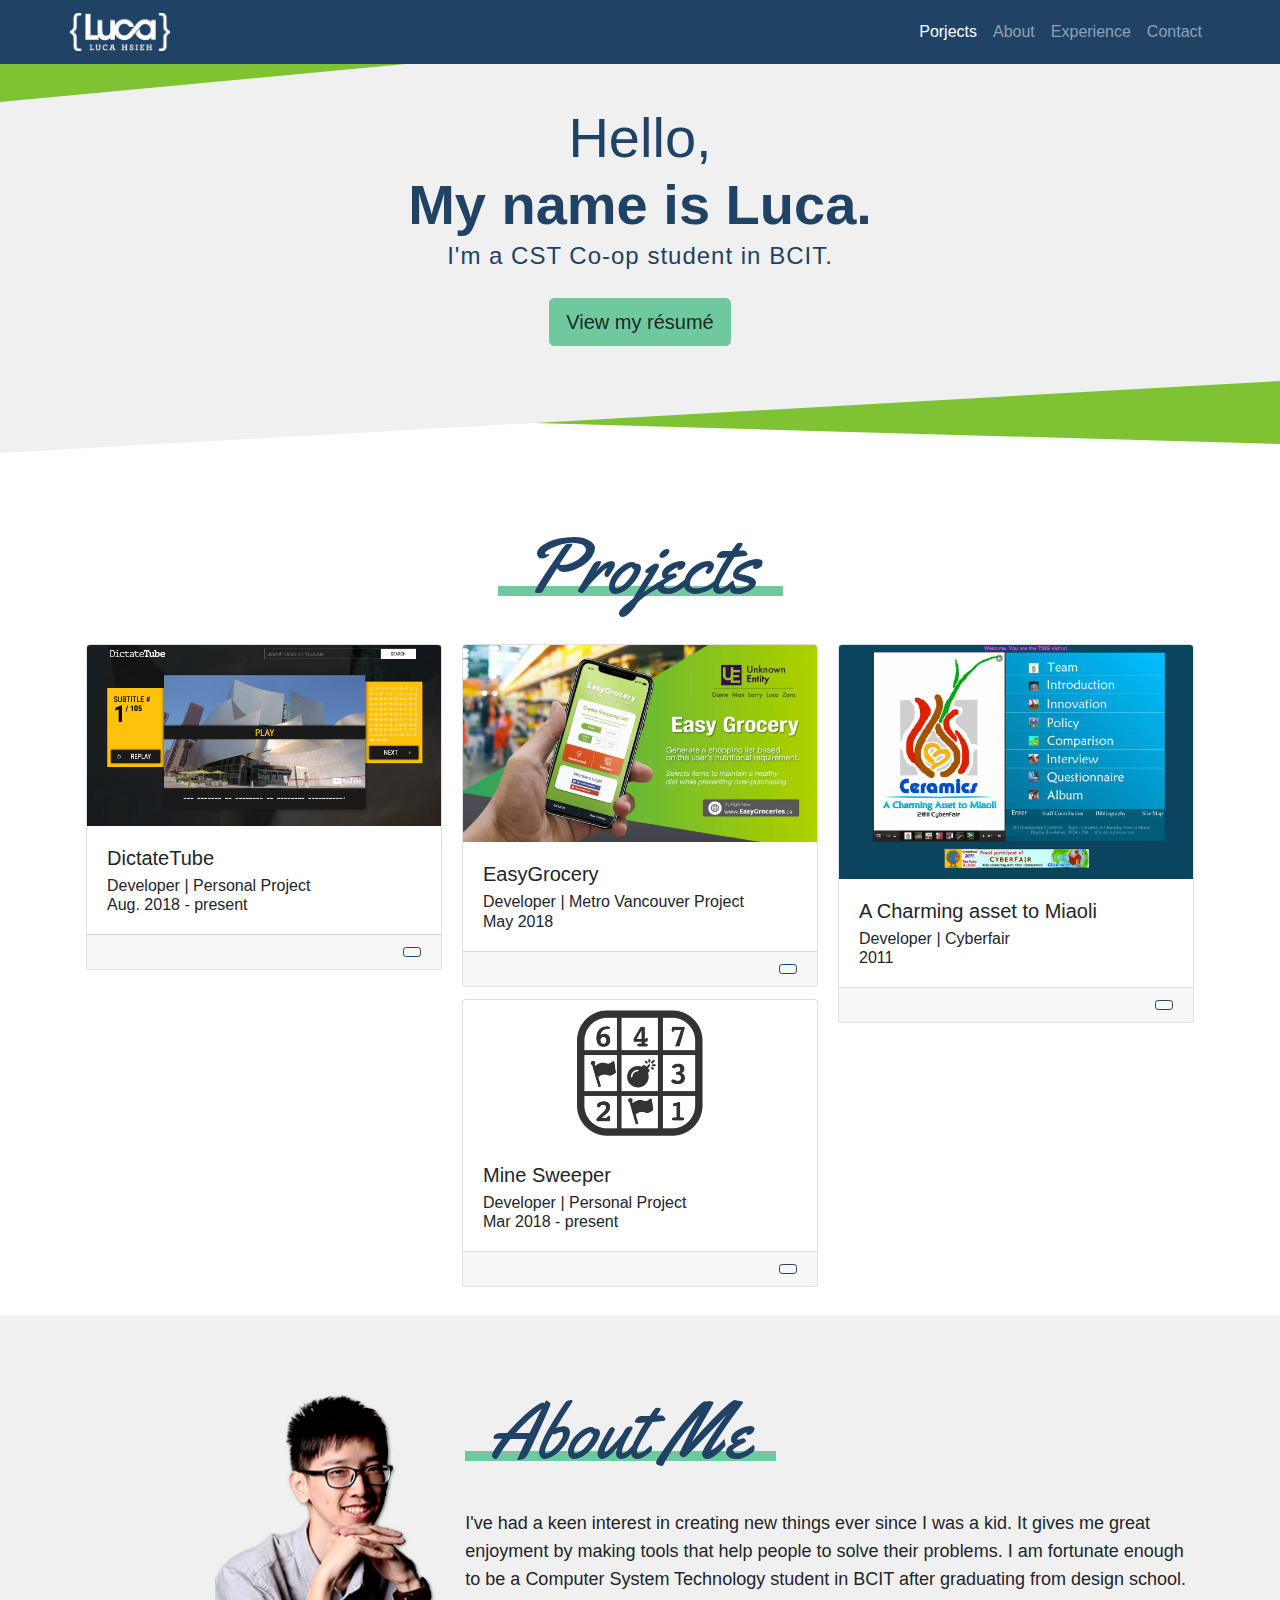
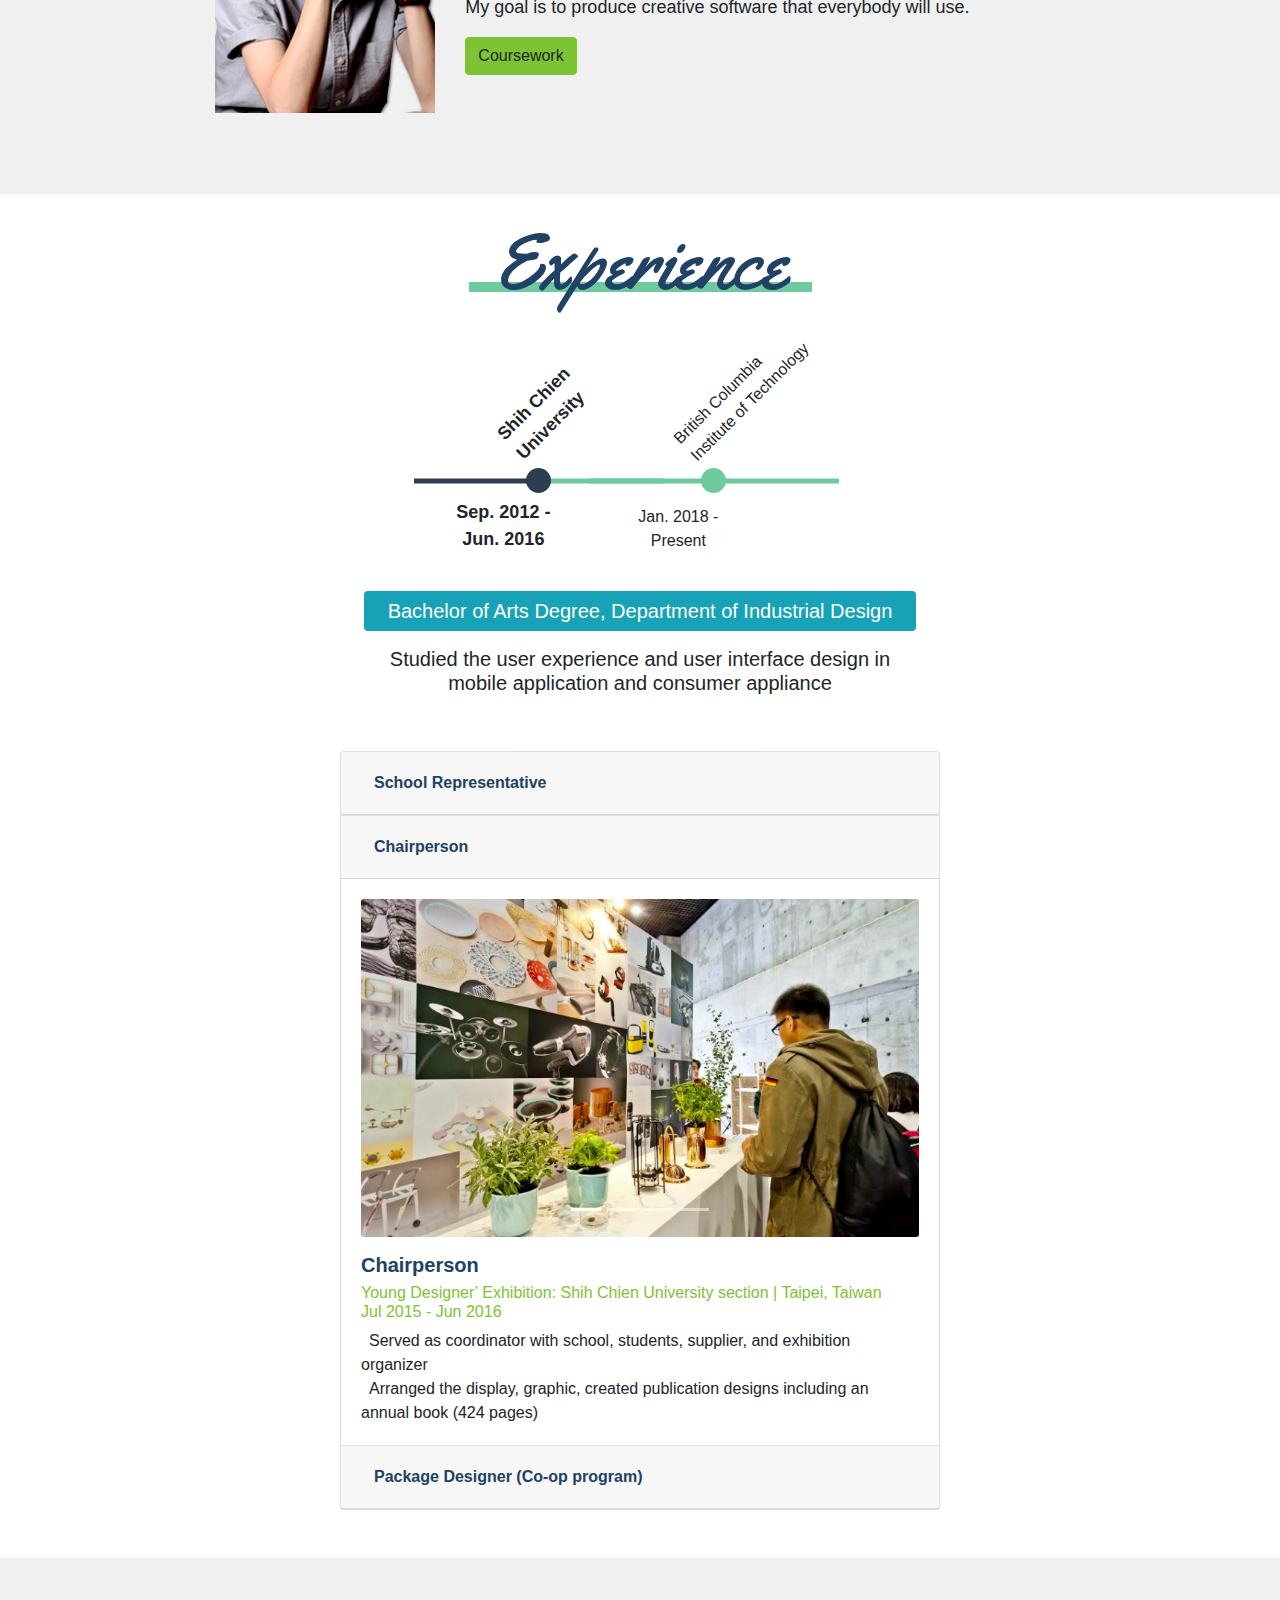
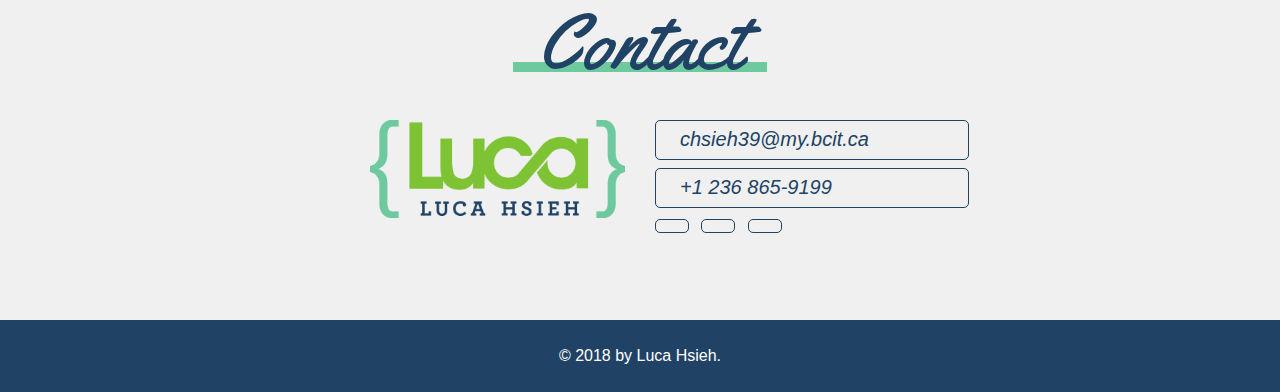
==== commit c3a84140: "fix mine sweeper links" ====
--- a/index.html
+++ b/index.html
@@ -55,7 +55,7 @@
                     <button class="btn btn-lg btn-secondary mt-4">View my résumé</button>
                 </a>  
             </p>
-            <p class="d-none d-md-none d-sm-block mt-4">
+            <p class="d-none d-md-none d-sm-block mt-3">
                 <span class="display-3 font-weight-normal">Hello,<br></span>
                 <span class="display-3 font-weight-bold">I'm Luca.</span><br>
                 <span class="lead">I'm a CST Co-op student in BCIT.</span><br>
@@ -63,7 +63,7 @@
             </p>
         </div><!-- container -->
     </div>
-    <div class=" d-sm-none position-relative bg-light">
+    <div class=" d-sm-none position-relative bg-light pt-5">
         <p class="d-block d-sm-none text-dark pt-4 pb-2 ml-3 mr-1 text-center">
             <span class="display-4 font-weight-normal">Hello,<br></span>
             <span class="display-4 font-weight-bold">My name is Luca.</span><br>
@@ -109,7 +109,7 @@
                     <img class="card-img-top" src="./img/project_MineSweeper_icon-01.png" alt="Mine Sweeper Screenshot">
                     <div class="card-body">
                         <h5 class="card-title">Mine Sweeper</h5>
-                        <h6 class="card-subtitle">Developer | Personal Project <br> Mar 2017 - present</h6>
+                        <h6 class="card-subtitle">Developer | Personal Project <br> Mar 2018 - present</h6>
                         <p class="card-text"></p>
                     </div>
                     <div class="card-footer d-flex justify-content-end">
@@ -220,7 +220,7 @@
                             </ul>
                         </div>
                         <div class="modal-footer">
-                            <a class="btn btn-outline-dark float-right" href="http://www.globalschoolnet.org/gsncf/narrative_view.cfm?pID=6589" target="_blank"><i class="fas fa-link"></i></a>
+                            <a class="btn btn-outline-dark float-right" href="https://github.com/lucahsieh/MineSweeper" target="_blank"><i class="fas fa-file-code"></i></a>
                         </div>
                     </div><!-- modal-content -->
                 </div><!-- modal-dialog -->
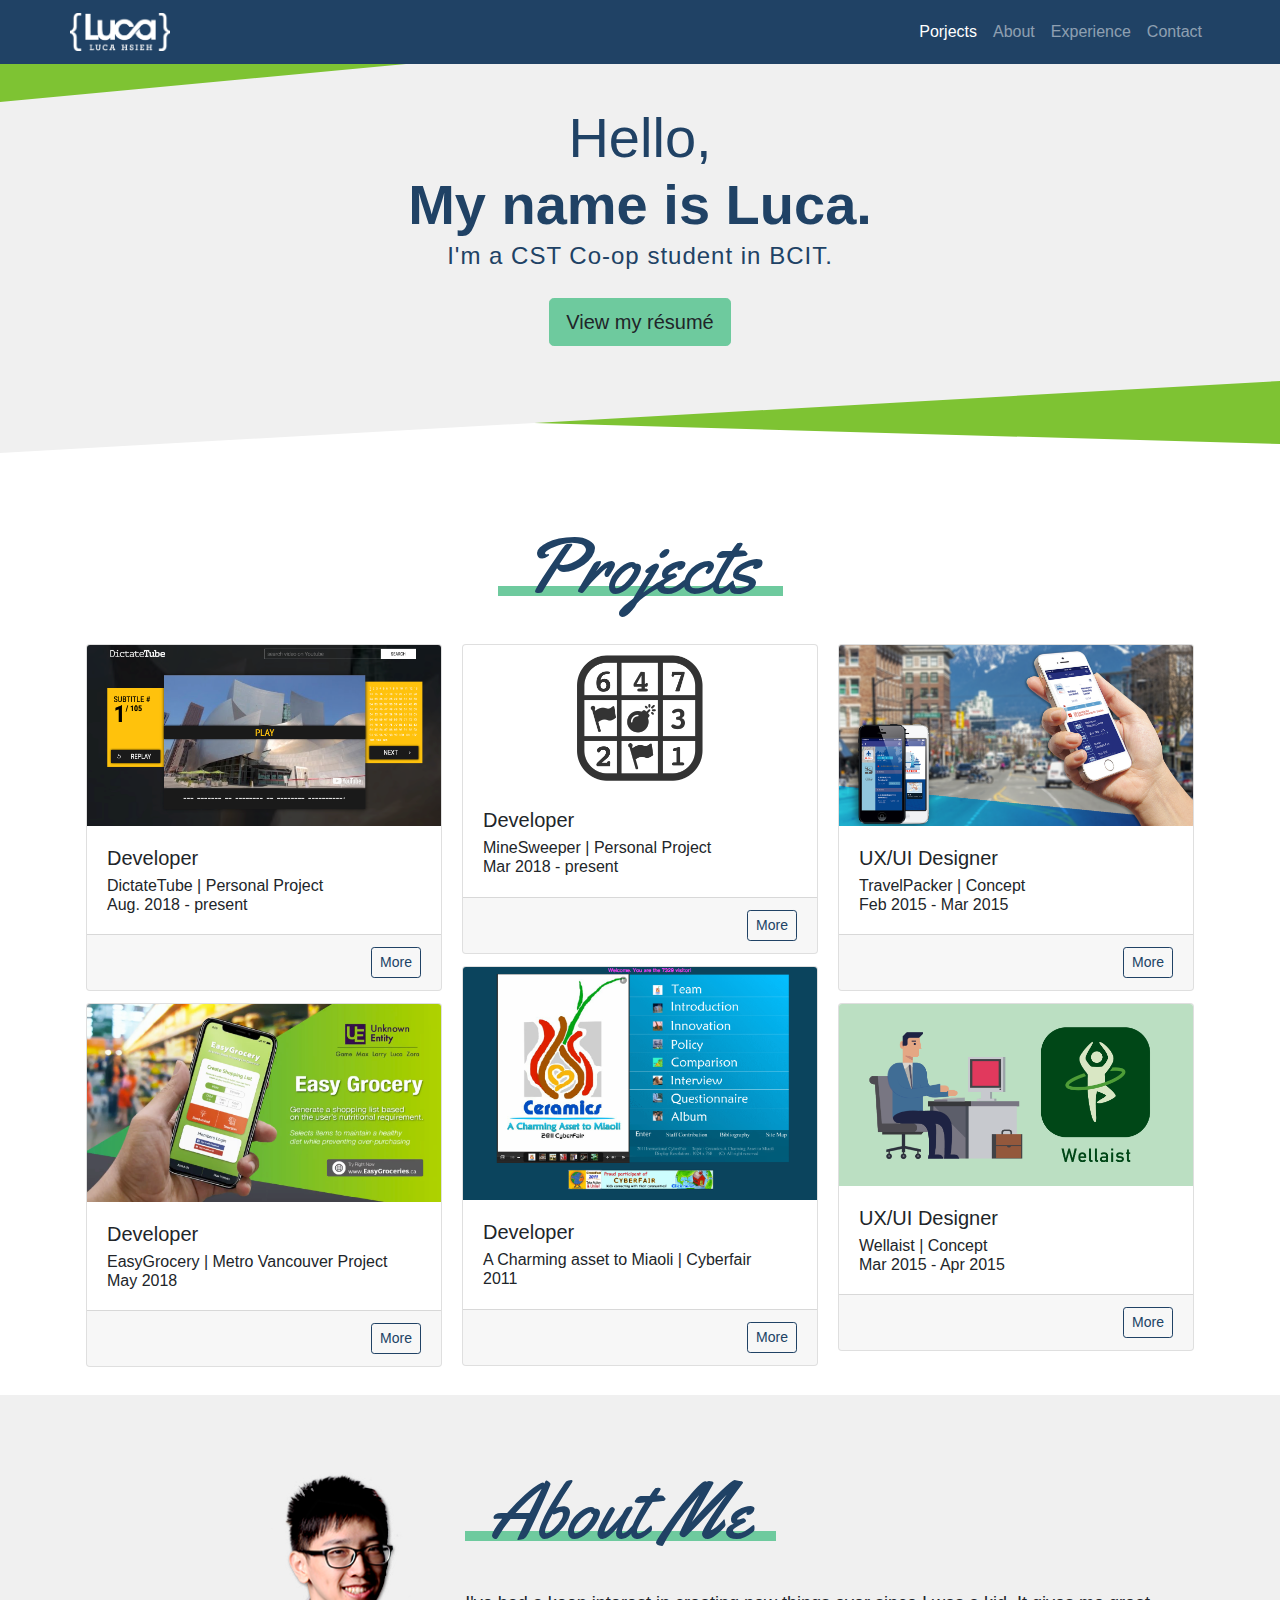
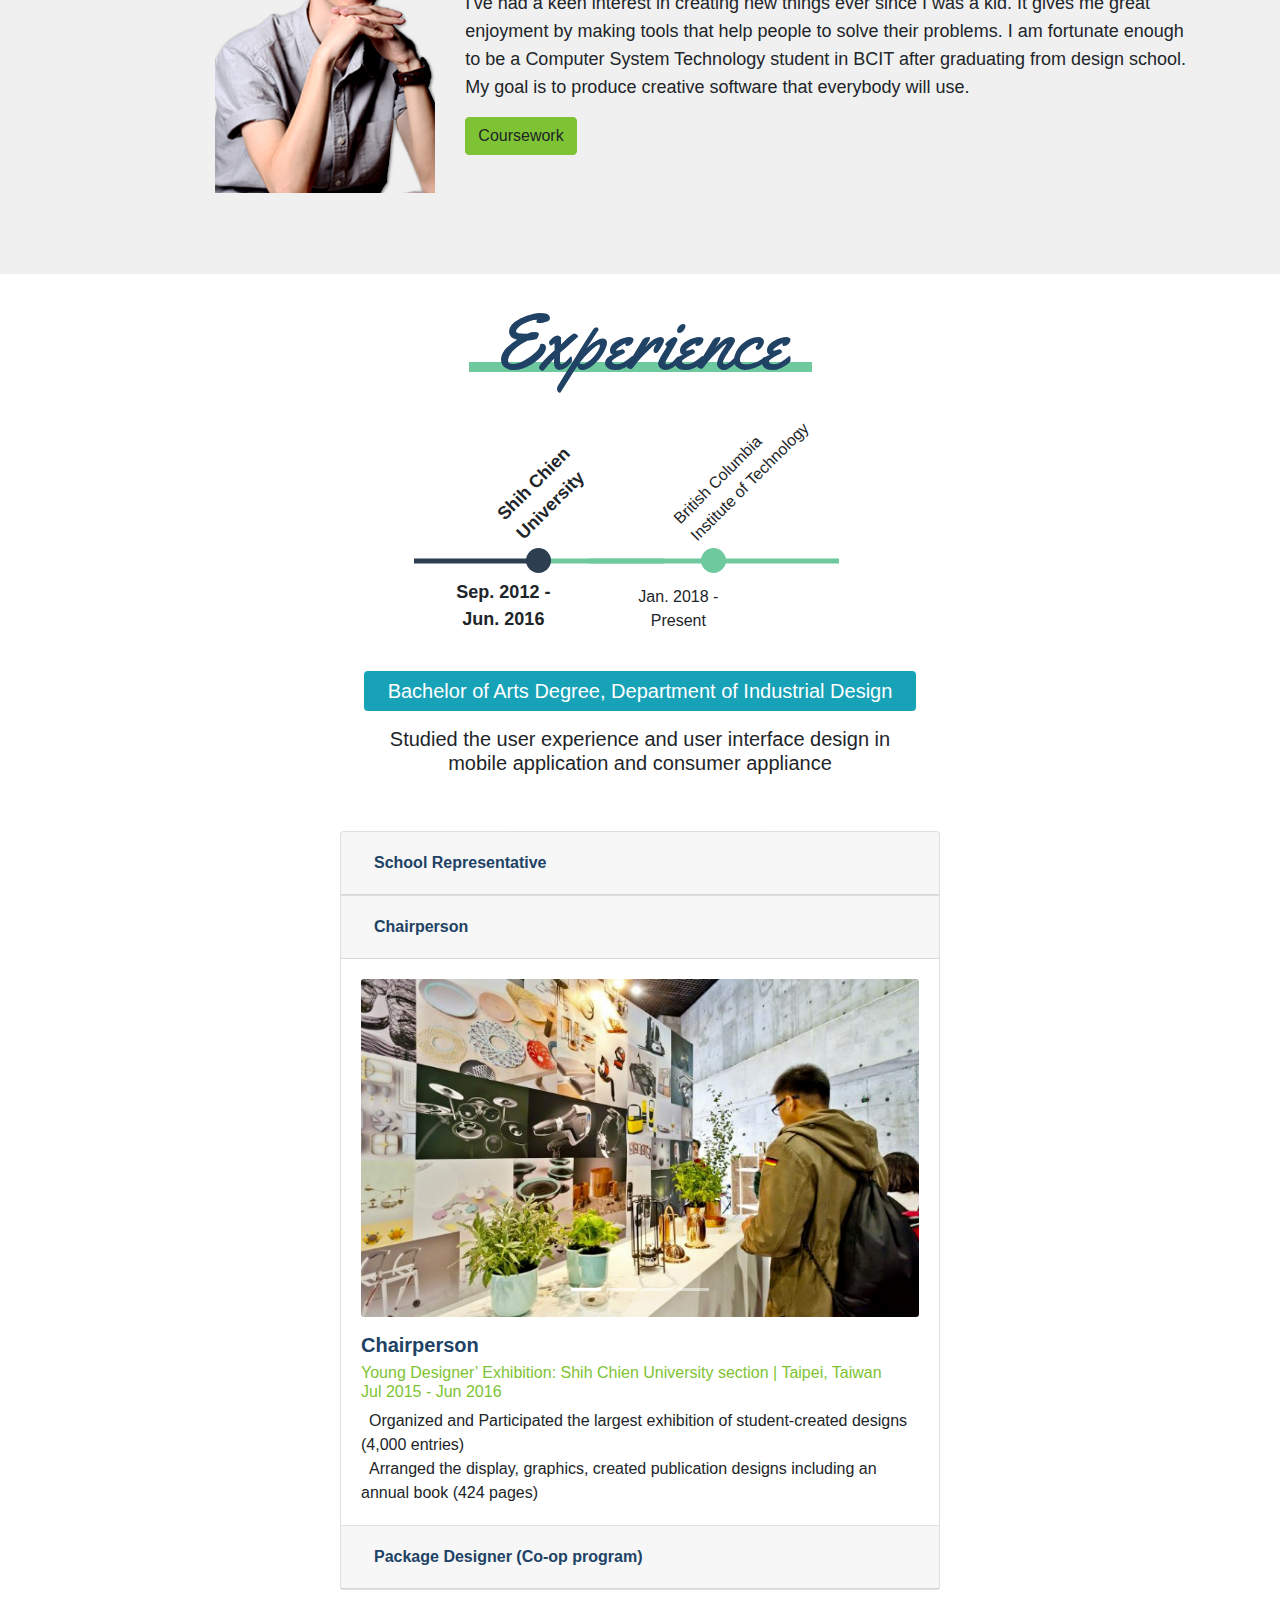
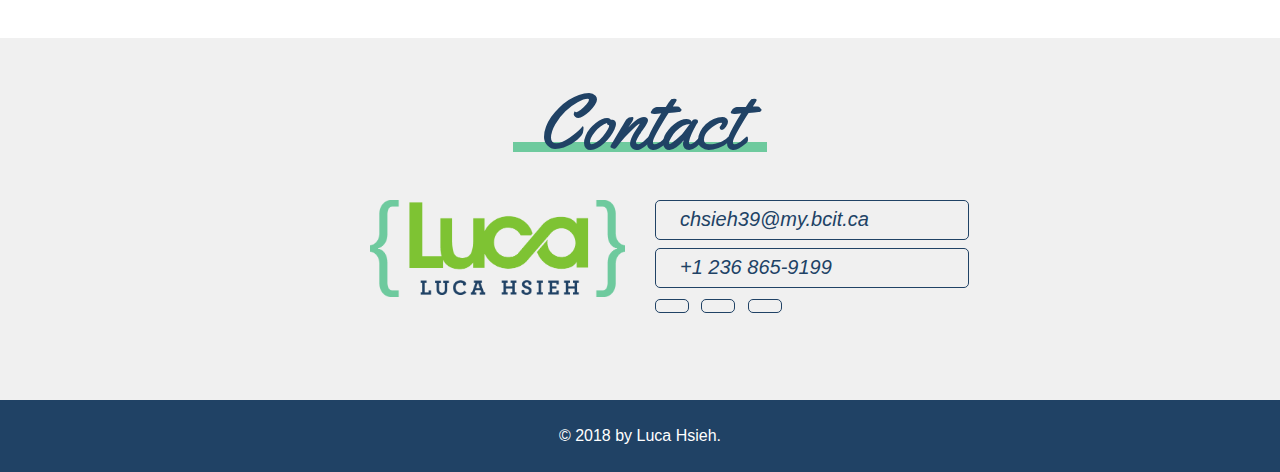
==== commit de01bfb5: "add 2 ux projects" ====
--- a/index.html
+++ b/index.html
@@ -83,54 +83,128 @@
                 <div class="card btn-secondary" data-toggle="modal" data-target="#projectDictateTube">
                     <img class="card-img-top" src="./img/project_dictateTube.png" alt="dictateTube Screenshot">
                     <div class="card-body">
-                        <h5 class="card-title">DictateTube</h5>
-                        <h6 class="card-subtitle">Developer | Personal Project <br> Aug. 2018 - present</h6>
+                        <h5 class="card-title">Developer </h5>
+                        <h6 class="card-subtitle">DictateTube | Personal Project <br> Aug. 2018 - present</h6>
                         <p class="card-text"></p>
                         <!-- <span class="badge badge-warning">Javascript</span> -->
                     </div>
                     <div class="card-footer d-flex justify-content-end">
-                        <span class="btn btn-sm btn-outline-dark"><i class="far fa-eye"></i></span>
+                        <span class="btn btn-sm btn-outline-dark"><i class="far fa-eye"></i> More</span>
                     </div>
                 </div>
 
                 <div class="btn-secondary card" data-toggle="modal" data-target="#projectEasyGrocery">
                     <img class="card-img-top" src="./img/project_easyGrocery.png" alt="EasyGrocery Screenshot">
                     <div class="card-body">
-                        <h5 class="card-title">EasyGrocery</h5>
-                        <h6 class="card-subtitle">Developer | Metro Vancouver Project <br> May 2018</h6>
+                        <h5 class="card-title">Developer </h5>
+                        <h6 class="card-subtitle">EasyGrocery | Metro Vancouver Project <br> May 2018</h6>
                         <p class="card-text"></p>
                         <!-- <span class="badge badge-warning">Javascript</span> -->
                     </div>
                     <div class="card-footer d-flex justify-content-end">
-                        <span class="btn btn-sm btn-outline-dark"><i class="far fa-eye"></i></span>
+                        <span class="btn btn-sm btn-outline-dark"><i class="far fa-eye"></i> More</span>
                     </div>
                 </div>
                 <div class="btn-secondary card" data-toggle="modal" data-target="#projectMineSweeper">
                     <img class="card-img-top" src="./img/project_MineSweeper_icon-01.png" alt="Mine Sweeper Screenshot">
                     <div class="card-body">
-                        <h5 class="card-title">Mine Sweeper</h5>
-                        <h6 class="card-subtitle">Developer | Personal Project <br> Mar 2018 - present</h6>
+                        <h5 class="card-title">Developer </h5>
+                        <h6 class="card-subtitle">MineSweeper | Personal Project <br> Mar 2018 - present</h6>
                         <p class="card-text"></p>
                     </div>
                     <div class="card-footer d-flex justify-content-end">
-                        <span class="btn btn-sm btn-outline-dark"><i class="far fa-eye"></i></span>
+                        <span class="btn btn-sm btn-outline-dark"><i class="far fa-eye"></i> More</span>
                     </div>
                 </div>
 
                 <div class="btn-secondary card" data-toggle="modal" data-target="#projectCyberFair">
                     <img class="card-img-top" src="./img/project_cyberFair.png" alt="Cyberfair Screenshot">
                     <div class="card-body">
-                        <h5 class="card-title">A Charming asset to Miaoli</h5>
-                        <h6 class="card-subtitle">Developer | Cyberfair <br> 2011</h6>
+                        <h5 class="card-title">Developer</h5>
+                        <h6 class="card-subtitle">A Charming asset to Miaoli | Cyberfair <br> 2011</h6>
                         <p class="card-text"></p>
                     </div>
                     <div class="card-footer d-flex justify-content-end">
-                        <span class="btn btn-sm btn-outline-dark"><i class="far fa-eye"></i></span>
+                        <span class="btn btn-sm btn-outline-dark"><i class="far fa-eye"></i> More</span>
+                    </div>
+                </div>
+
+                <div class="btn-secondary card" data-toggle="modal" data-target="#projecttravelPacker">
+                    <img class="card-img-top" src="./img/project_travelPacker.png" alt="Cyberfair Screenshot">
+                    <div class="card-body">
+                        <h5 class="card-title">UX/UI Designer</h5>
+                        <h6 class="card-subtitle">TravelPacker | Concept <br>Feb 2015 - Mar 2015</h6>
+                        <p class="card-text"></p>
+                    </div>
+                    <div class="card-footer d-flex justify-content-end">
+                        <span class="btn btn-sm btn-outline-dark"><i class="far fa-eye"></i> More</span>
+                    </div>
+                </div>
+                <div class="btn-secondary card" data-toggle="modal" data-target="#projectWellaist">
+                    <img class="card-img-top" src="./img/project_projectWellaist.png" alt="Cyberfair Screenshot">
+                    <div class="card-body">
+                        <h5 class="card-title">UX/UI Designer</h5>
+                        <h6 class="card-subtitle">Wellaist | Concept <br>Mar 2015 - Apr 2015</h6>
+                        <p class="card-text"></p>
+                    </div>
+                    <div class="card-footer d-flex justify-content-end">
+                        <span class="btn btn-sm btn-outline-dark"><i class="far fa-eye"></i> More</span>
                     </div>
                 </div>
             </div><!-- card-column(group) -->
 
             <!-- Modals -->
+            <div class="modal fade" id="projecttravelPacker" tabindex="-1" role="dialog" aria-labelledby="projecttravelPacker" aria-hidden="true">
+                <div class="modal-dialog modal-dialog-centered" role="document">
+                    <div class="modal-content">
+                        <div class="modal-header">
+                            <h5 class="modal-title" id="projecttravelPackerTitle">TravelPacker</h5>
+                            <button type="button" class="close" data-dismiss="modal" aria-label="Close">
+                                <span aria-hidden="true">&times;</span>
+                            </button>
+                        </div>
+                        <div class="modal-body">
+                            <!--vimeo video-->
+                            <iframe src="https://player.vimeo.com/video/131342617" width="460" height="258" frameborder="0" 
+                                webkitallowfullscreen mozallowfullscreen allowfullscreen></iframe>
+                            <ul class="mt-4">
+                                <li>Designed a mobile application model that help tourists in trip planning</li>
+                                <li>Utilized User Centered Design Methodology to build personas and produced possible solutions</li>
+                                <li>Sloved user’s problem in different kind of situation by information dashboard, which tell them instruction to execute travel plan.</li>
+                            </ul>
+                        </div>
+                        <div class="modal-footer">
+                        </div>
+                    </div><!-- modal-content -->
+                </div><!-- modal-dialog -->
+            </div><!-- modal -->
+
+            <div class="modal fade" id="projectWellaist" tabindex="-1" role="dialog" aria-labelledby="projectWellaist" aria-hidden="true">
+                <div class="modal-dialog modal-dialog-centered" role="document">
+                    <div class="modal-content">
+                        <div class="modal-header">
+                            <h5 class="modal-title" id="projectWellaistTitle">Wellaist</h5>
+                            <button type="button" class="close" data-dismiss="modal" aria-label="Close">
+                                <span aria-hidden="true">&times;</span>
+                            </button>
+                        </div>
+                        <div class="modal-body">
+                            <!--vimeo video-->
+                            <iframe src="https://player.vimeo.com/video/131421784" width="460" height="258" frameborder="0" 
+                                webkitallowfullscreen mozallowfullscreen allowfullscreen></iframe>
+                            <ul class="mt-4">
+                                <li>Utilized User Centered Design Methodology to build personas and produced possible solutions</li>
+                                <li>Guide office workers to extend their bodies & waists in a short break.</li>
+                            </ul>
+                        </div>
+                        <div class="modal-footer">
+                            <a class="btn btn-outline-dark" href="https://dictatetube.firebaseapp.com/" target="_blank"><i class="fas fa-link"></i> Project Detail</a>
+                        </div>
+                    </div><!-- modal-content -->
+                </div><!-- modal-dialog -->
+            </div><!-- modal -->
+
+
             <div class="modal fade" id="projectDictateTube" tabindex="-1" role="dialog" aria-labelledby="projectDictateTube" aria-hidden="true">
                 <div class="modal-dialog modal-dialog-centered" role="document">
                     <div class="modal-content">
@@ -192,6 +266,7 @@
                         <div class="modal-body">
                             <img class="card-img" src="./img/project_cyberFair.png" alt="EasyGrocery Screenshot">
                             <ul class="mt-4">
+                                <li>Developed in Grade 11 as an inspired project</li>
                                 <li>Led a group of 12 classmates and built a website introducing the ceramic art industry in my Hometown</li>
                                 <li>Attended the International School Cyberfair and won the gold prize</li>
                             </ul>
@@ -452,10 +527,10 @@
                                 <h6 class="card-subtitle  mb-2 text-primary">Young Designer’ Exhibition: Shih Chien University section | Taipei, Taiwan<br>Jul 2015 - Jun 2016</h6>
                                 <p class="card-text">
                                             <i class="fas fa-asterisk fa-xs mr-2 text-secondary"></i>
-                                            Served as coordinator with school, students, supplier, and exhibition organizer
+                                            Organized and Participated the largest exhibition of student-created designs (4,000 entries)
                                             <br>
                                             <i class="fas fa-asterisk fa-xs mr-2 text-secondary"></i>
-                                            Arranged the display, graphic, created publication designs including an annual book (424 pages)</p> 
+                                            Arranged the display, graphics, created publication designs including an annual book (424 pages)</p> 
                             </div>
                           </div>
                         </div>
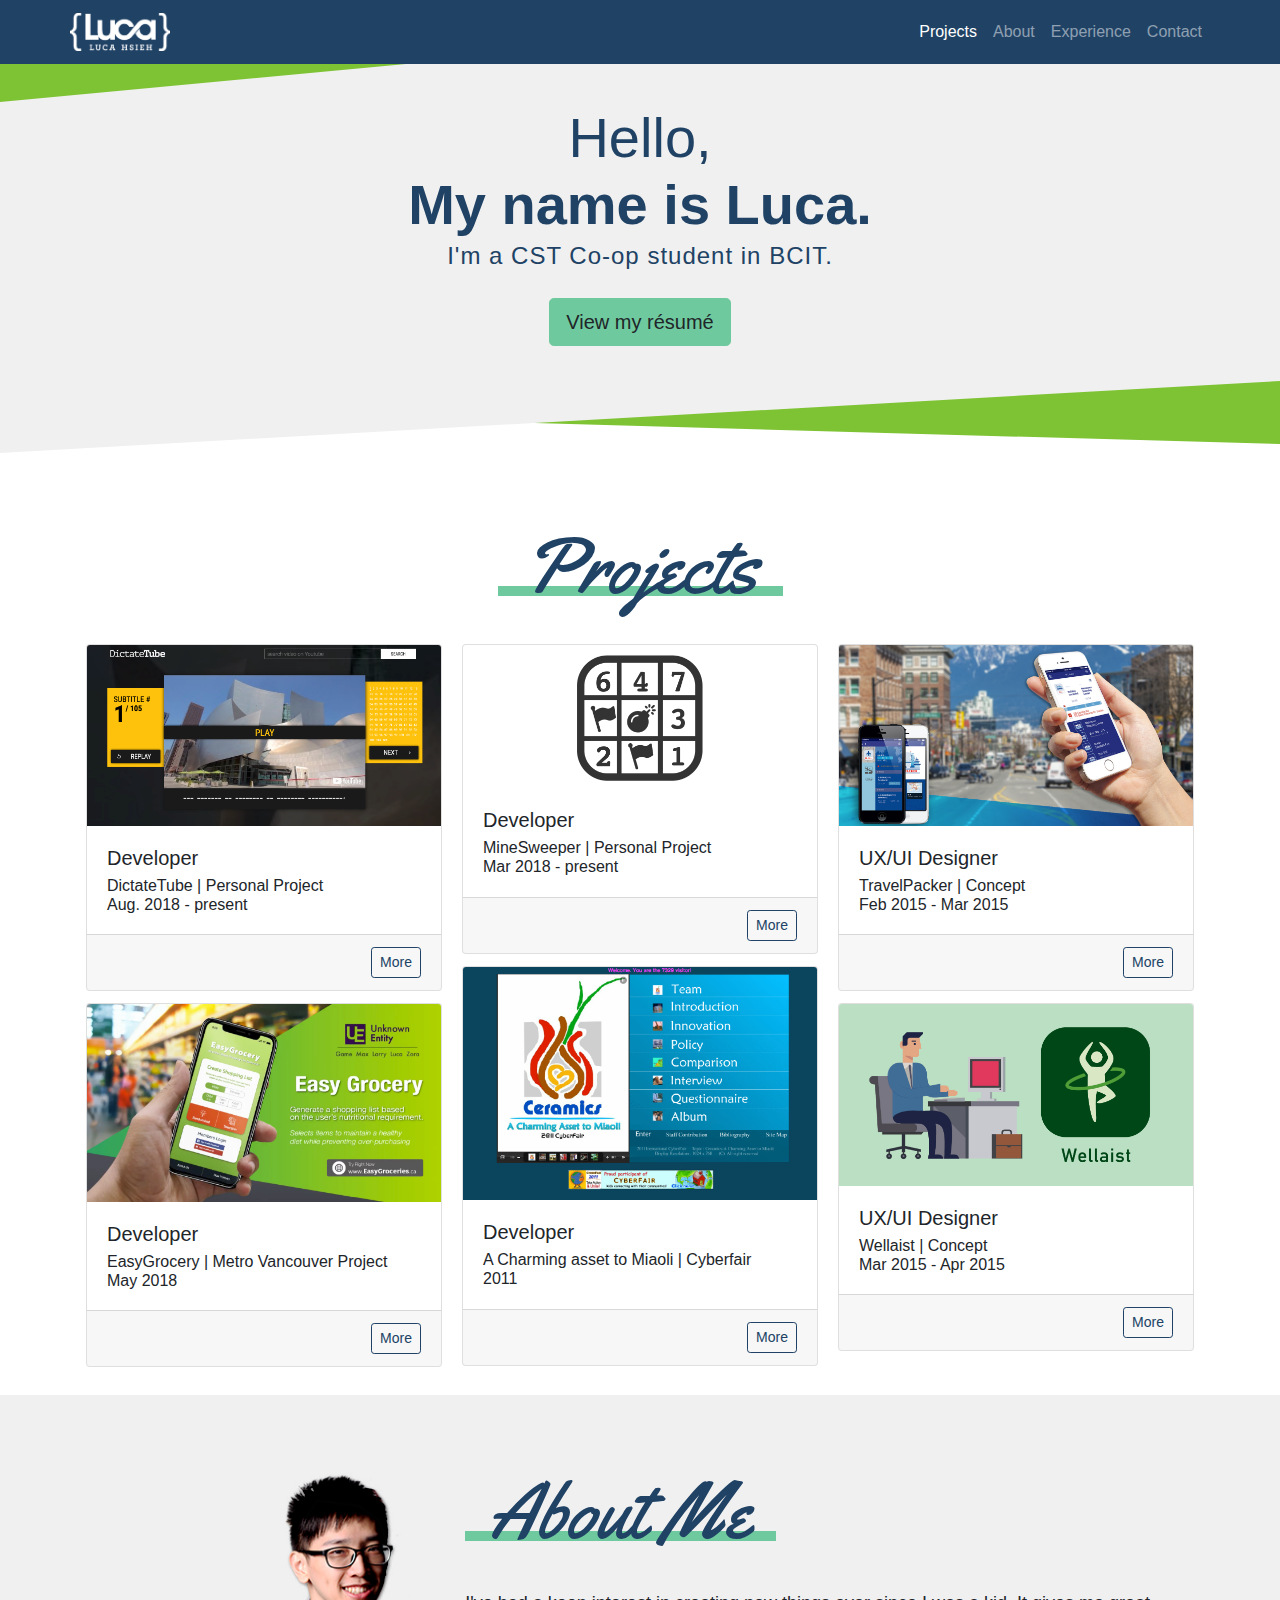
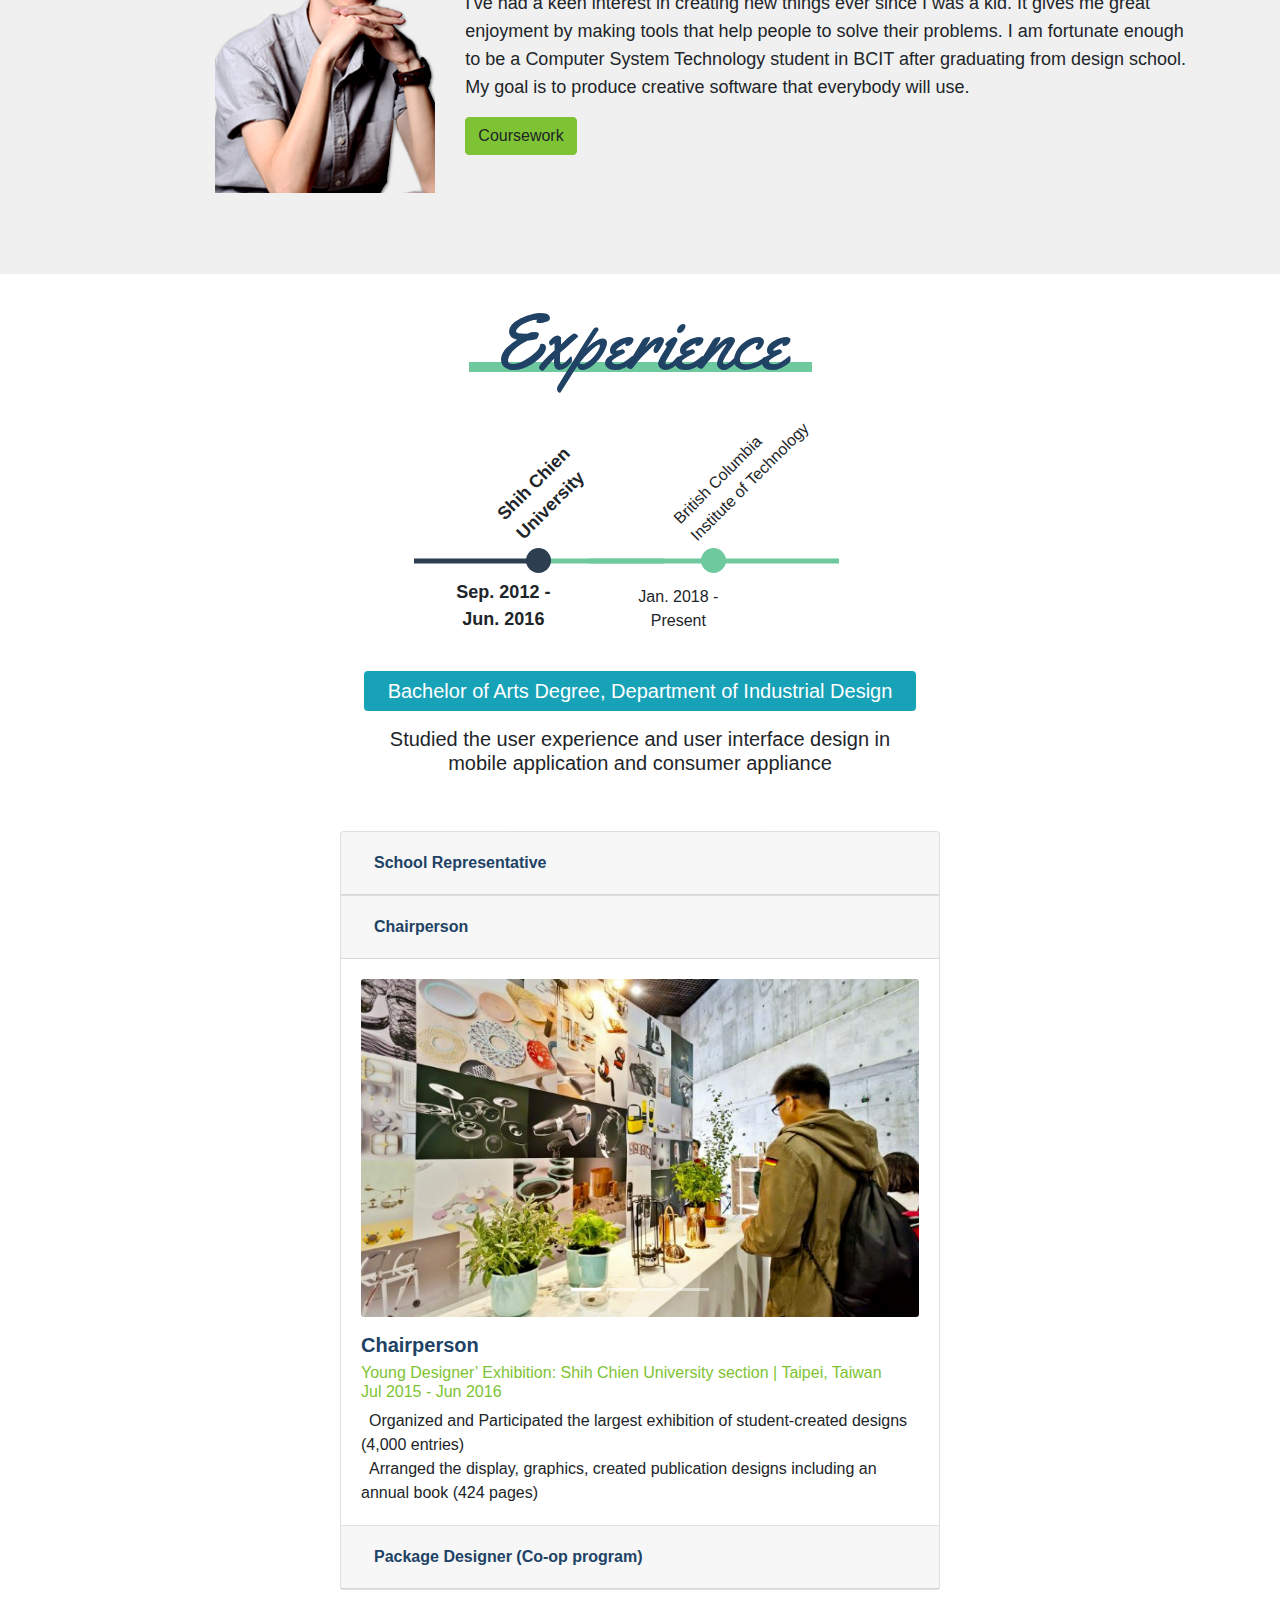
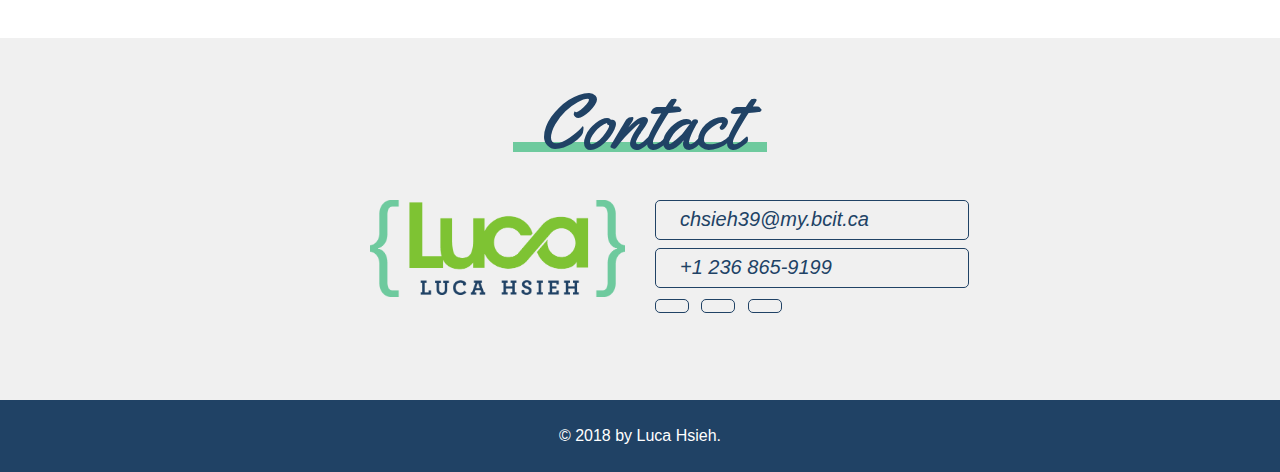
==== commit 65007f92: "fix-Project-TYPO" ====
--- a/index.html
+++ b/index.html
@@ -32,7 +32,7 @@
             <img class="navbar-brand d-none d-sm-block" src="./img/logo-lg-white.png" alt="logo" style="width:100px">
 
             <ul class="navbar-nav ">
-                <li class="nav-item"><a class=" nav-link active" href="#projects">Porjects</a></li>
+                <li class="nav-item"><a class=" nav-link active" href="#projects">Projects</a></li>
                 <li class="nav-item"><a class=" nav-link" href="#about">About</a></li>
                 <li class="nav-item"><a class=" nav-link" href="#experience">Experience</a></li>
                 <li class="nav-item"><a class=" nav-link" href="#contact">Contact</a></li>
@@ -664,4 +664,4 @@
     </script>
 
 </body>
-</html>+</html>
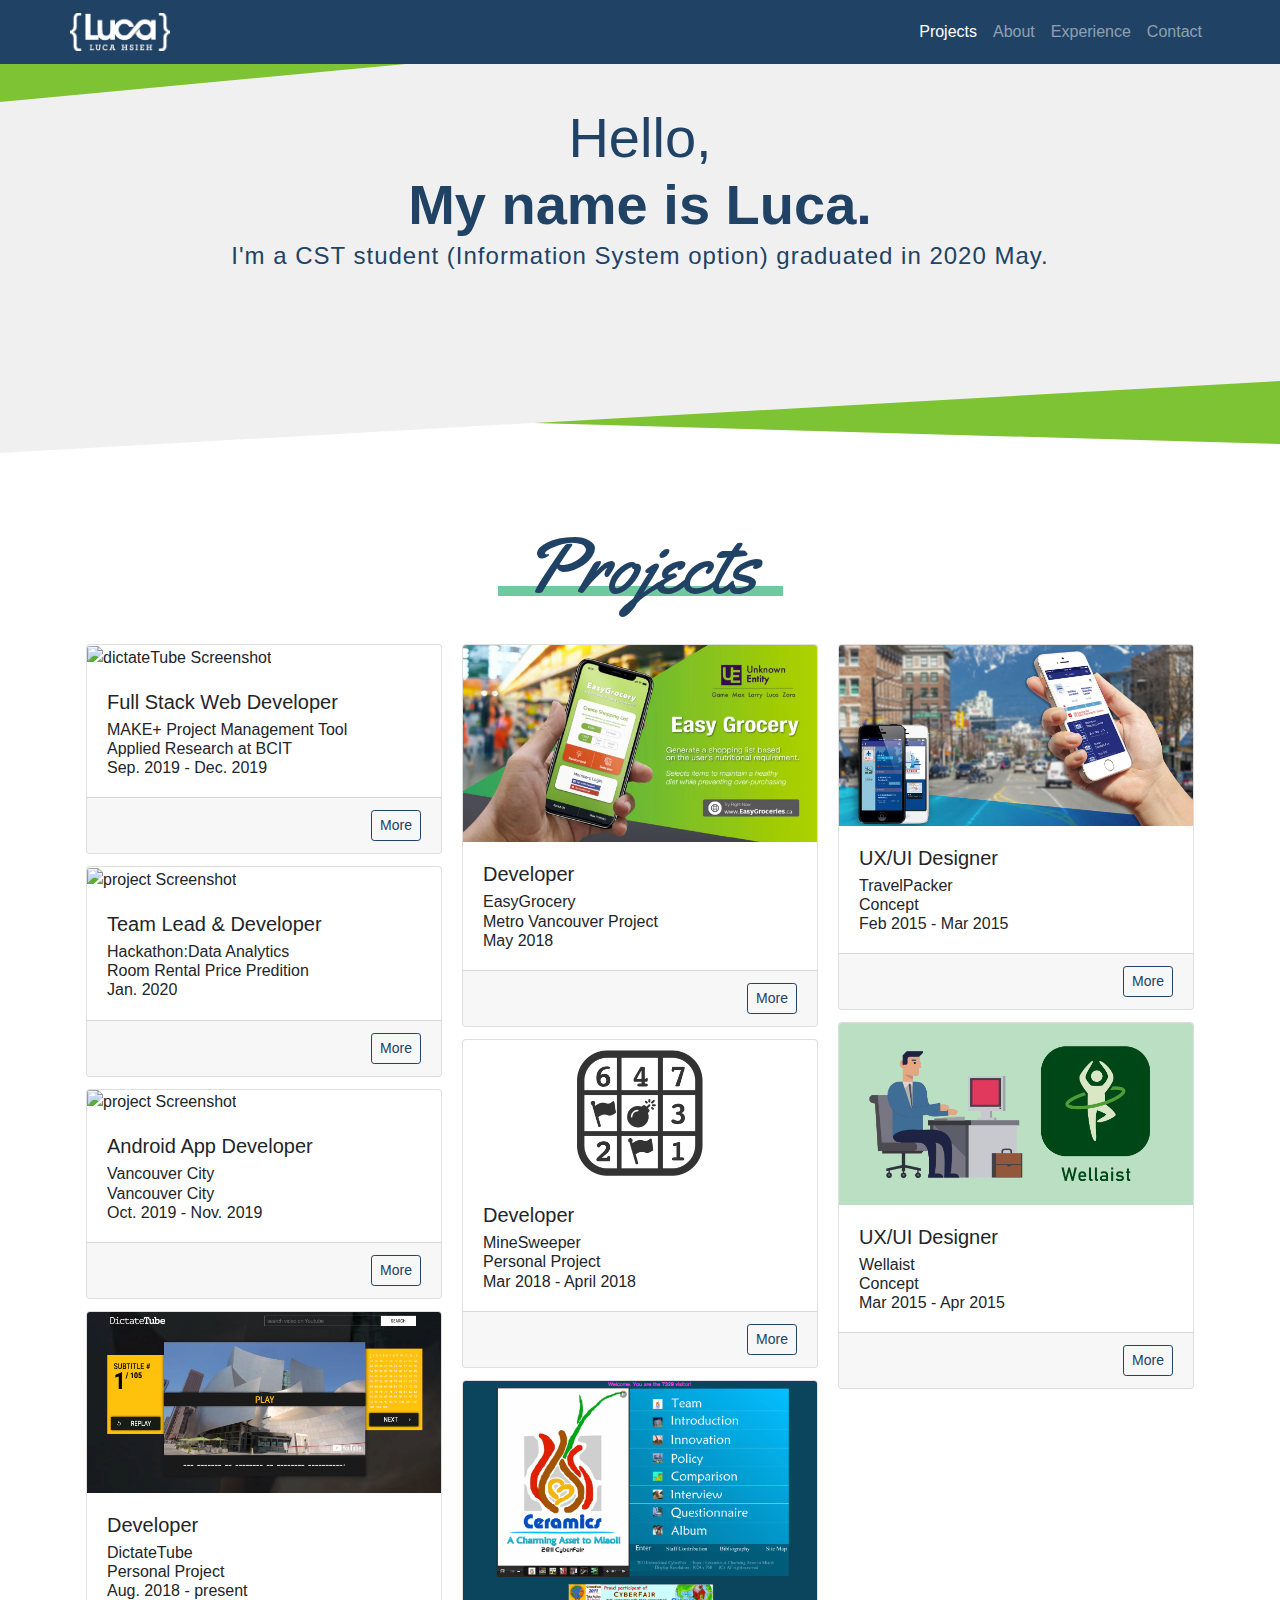
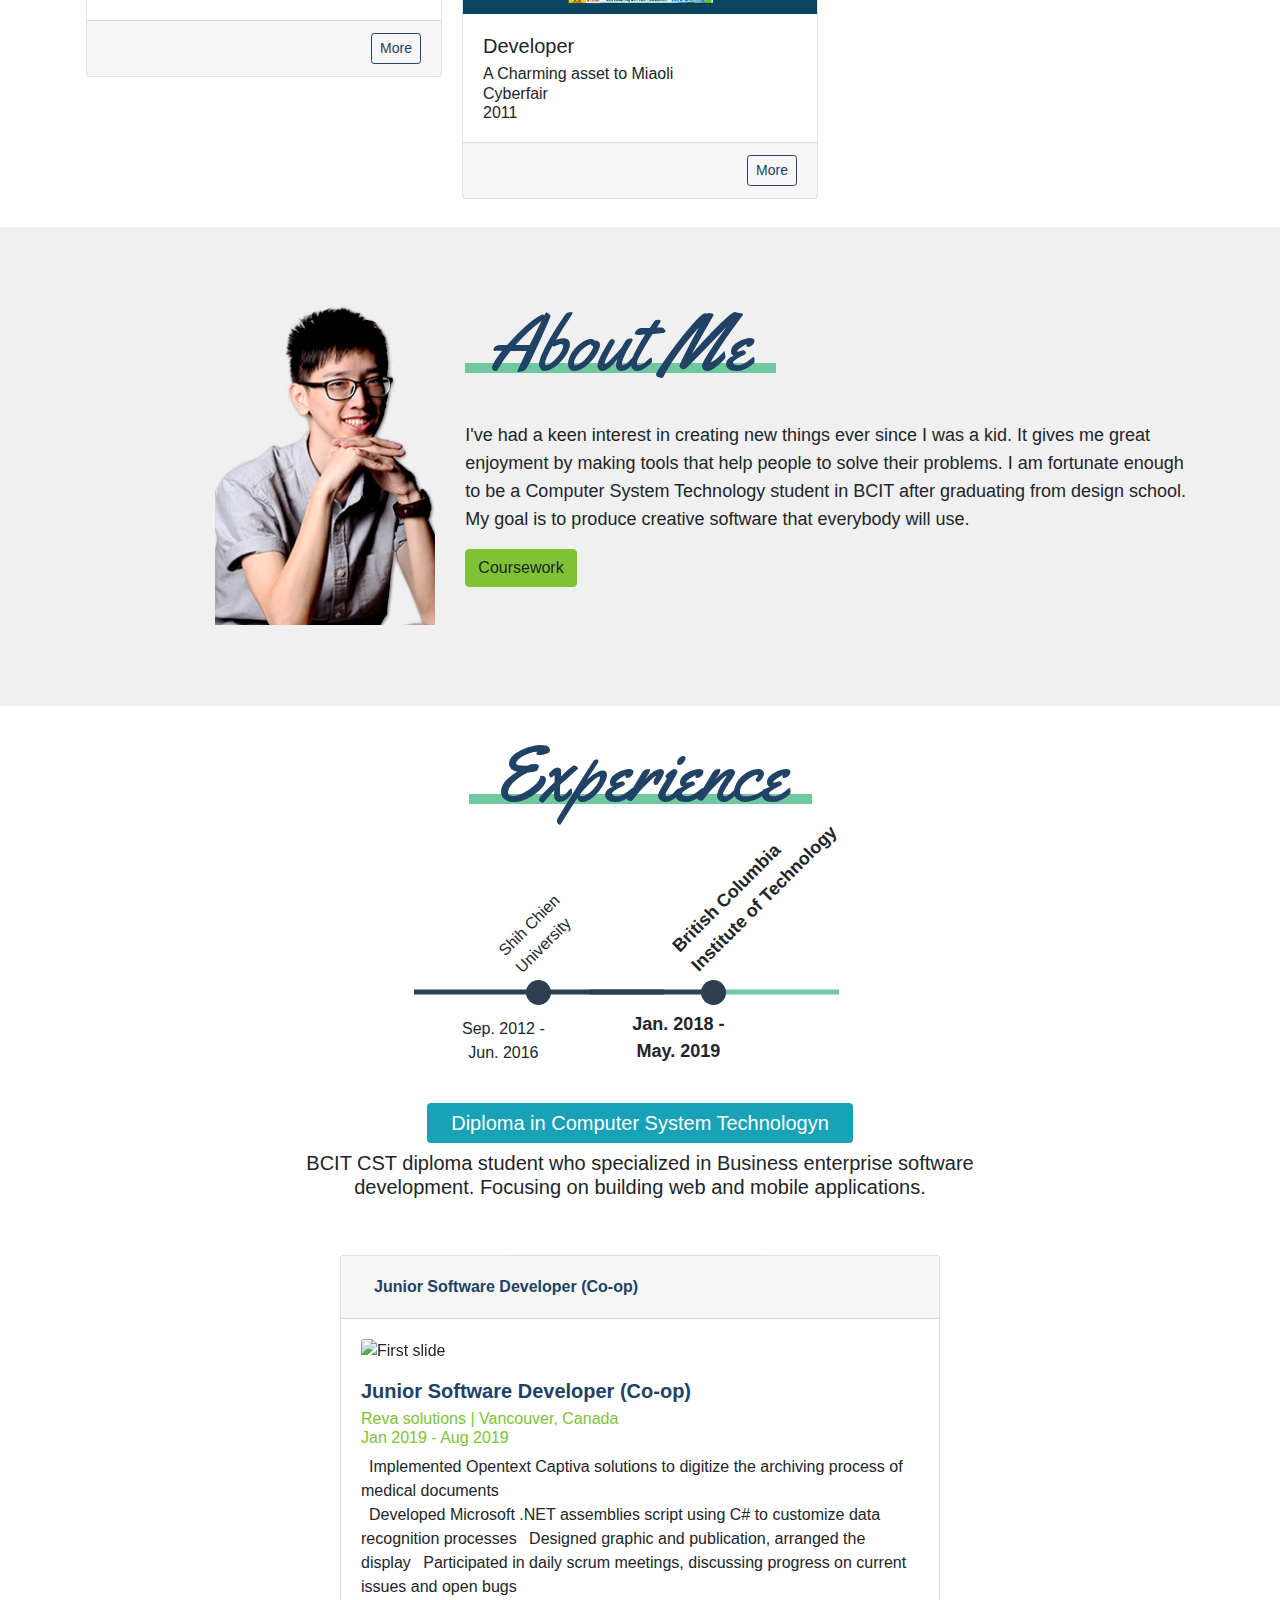
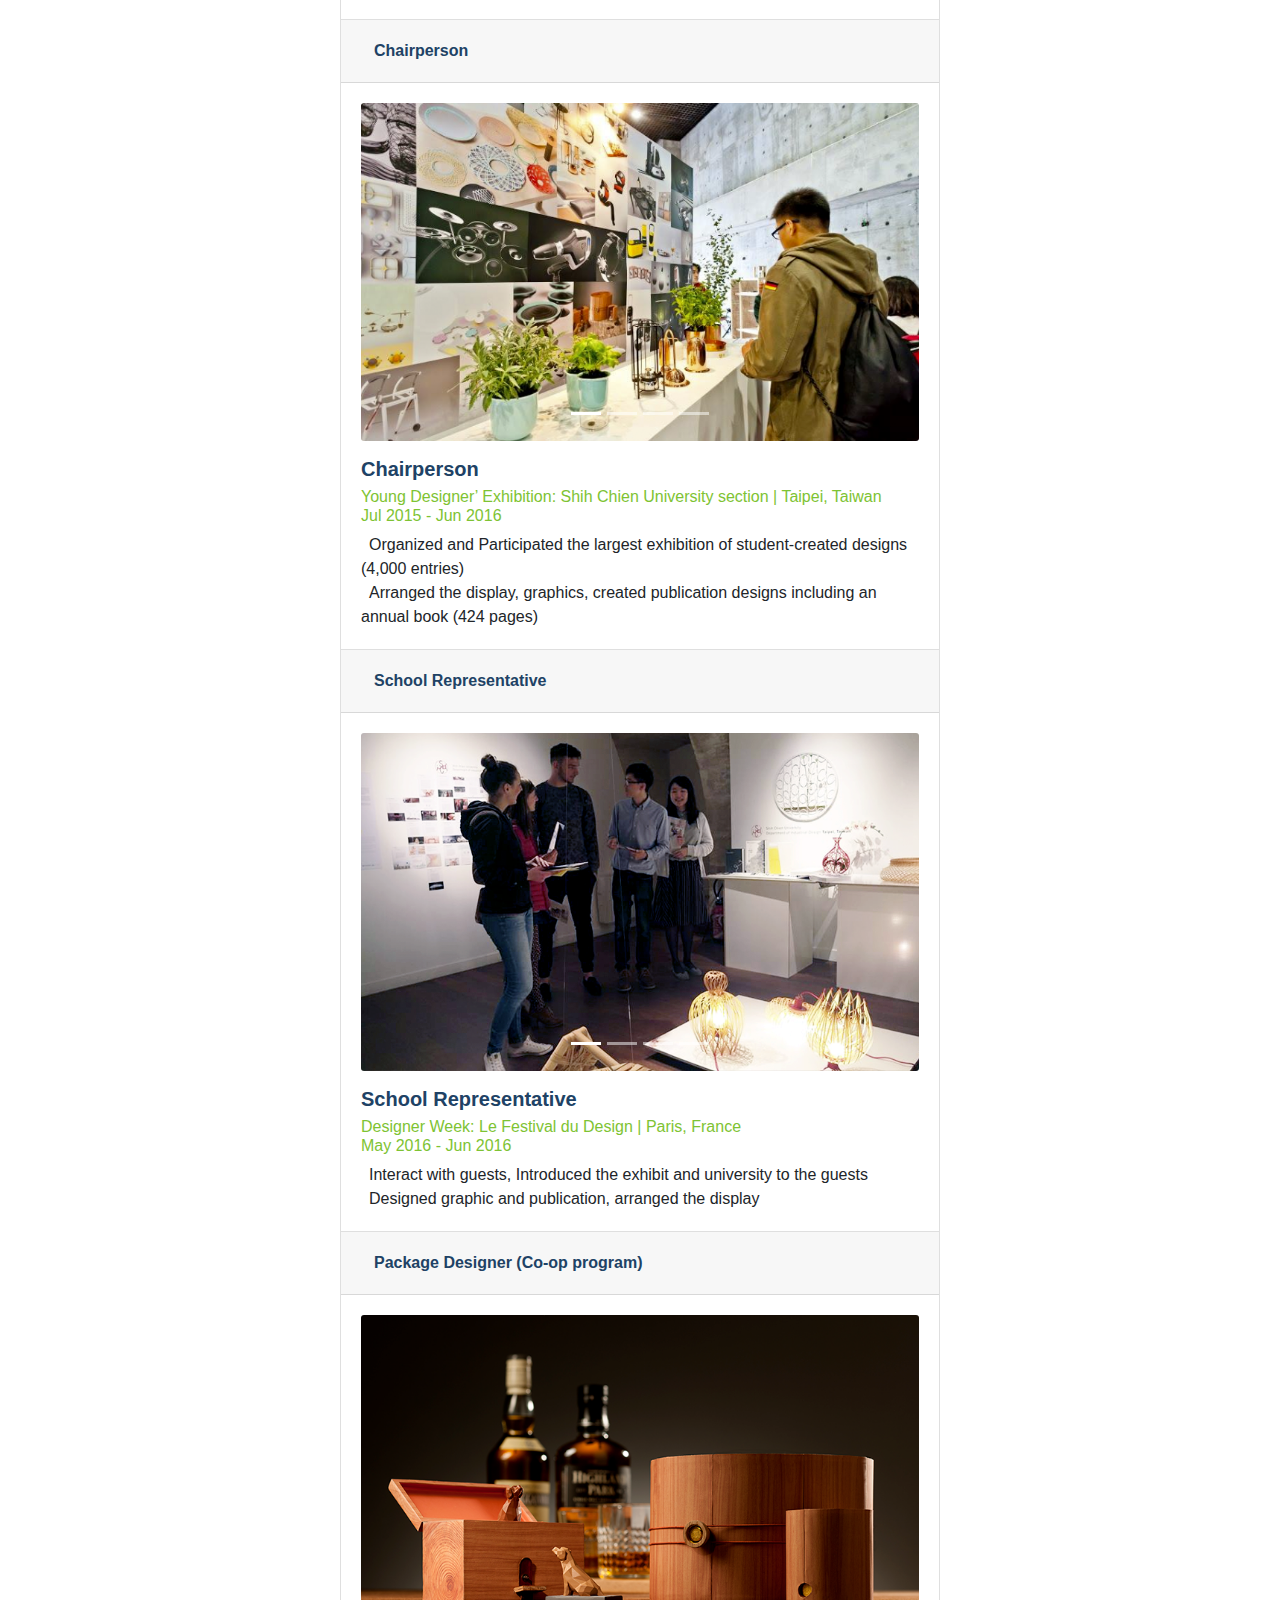
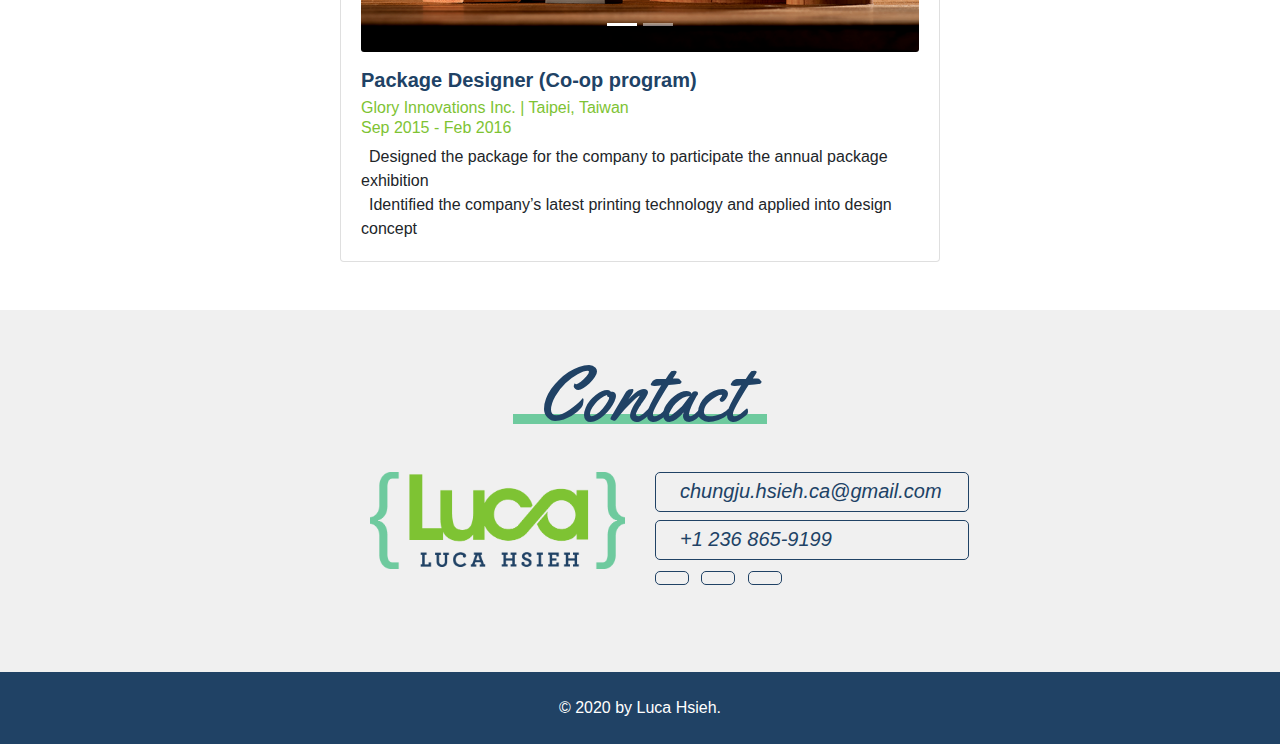
==== commit d6880679: "2020 feb" ====
--- a/index.html
+++ b/index.html
@@ -1,5 +1,6 @@
 <!DOCTYPE html>
 <html lang="en">
+
 <head>
     <meta charset="UTF-8">
     <meta name="viewport" content="width=device-width, initial-scale=1, shrink-to-fit=no">
@@ -16,10 +17,12 @@
     <link href="https://fonts.googleapis.com/css?family=Fredoka+One|Yellowtail" rel="stylesheet">
 
     <!-- Font Awesome -->
-    <link rel="stylesheet" href="https://use.fontawesome.com/releases/v5.2.0/css/all.css" integrity="sha384-hWVjflwFxL6sNzntih27bfxkr27PmbbK/iSvJ+a4+0owXq79v+lsFkW54bOGbiDQ" crossorigin="anonymous">
+    <link rel="stylesheet" href="https://use.fontawesome.com/releases/v5.2.0/css/all.css"
+        integrity="sha384-hWVjflwFxL6sNzntih27bfxkr27PmbbK/iSvJ+a4+0owXq79v+lsFkW54bOGbiDQ" crossorigin="anonymous">
 
     <title>Luca</title>
 </head>
+
 <body data-spy="scroll" data-target="#navbar-site" data-offset="120">
 
     <!-- NAVIGATION -->
@@ -50,16 +53,16 @@
             <p class="d-none d-md-block">
                 <span class="display-4 font-weight-normal">Hello,<br></span>
                 <span class="display-4 font-weight-bold">My name is Luca.</span><br>
-                <span class="lead">I'm a CST Co-op student in BCIT.</span><br>
+                <span class="lead">I'm a CST student (Information System option) graduated in 2020 May.</span><br>
                 <a href="./doc/resume.pdf" download>
-                    <button class="btn btn-lg btn-secondary mt-4">View my résumé</button>
-                </a>  
+                    <!-- <button class="btn btn-lg btn-secondary mt-4">View my résumé</button> -->
+                </a>
             </p>
             <p class="d-none d-md-none d-sm-block mt-3">
                 <span class="display-3 font-weight-normal">Hello,<br></span>
                 <span class="display-3 font-weight-bold">I'm Luca.</span><br>
-                <span class="lead">I'm a CST Co-op student in BCIT.</span><br>
-                <a href="./doc/resume.pdf" download><button class="btn btn-lg btn-secondary mt-4">View my résumé</button></a> 
+                <span class="lead">I'm a CST student (Information System option) graduated in 2020 May.</span><br>
+                <!-- <a href="./doc/resume.pdf" download><button class="btn btn-lg btn-secondary mt-4">View my résumé</button></a>  -->
             </p>
         </div><!-- container -->
     </div>
@@ -67,8 +70,8 @@
         <p class="d-block d-sm-none text-dark pt-4 pb-2 ml-3 mr-1 text-center">
             <span class="display-4 font-weight-normal">Hello,<br></span>
             <span class="display-4 font-weight-bold">My name is Luca.</span><br>
-            <span class="lead">I'm a CST Co-op student in BCIT.</span><br>
-            <a href="./doc/resume.pdf" download><button class="btn btn-lg btn-secondary mt-4">View my résumé</button></a> 
+            <span class="lead">I'm a CST student (Information System option) graduated in 2020 May.</span><br>
+            <!-- <a href="./doc/resume.pdf" download><button class="btn btn-lg btn-secondary mt-4">View my résumé</button></a>  -->
         </p>
     </div>
     <div class=" d-sm-none position-relative bg-light slop-b-toR"></div>
@@ -77,14 +80,64 @@
     <!-- PROJECTS-->
     <div class="">
         <div class="container section-pt-pd">
-        <div class="text-center"><h2 class=" mb-5 title-cstmz" id="projects">Projects</h2></div>
+            <div class="text-center">
+                <h2 class=" mb-5 title-cstmz" id="projects">Projects</h2>
+            </div>
             <div class="card-columns">
+
+
+
+                <div class="card btn-secondary" data-toggle="modal" data-target="#makeplus">
+                    <img class="card-img-top" src="./img/project_makeplus.png" alt="dictateTube Screenshot">
+                    <div class="card-body">
+                        <h5 class="card-title">Full Stack Web Developer</h5>
+                        <h6 class="card-subtitle">
+                            MAKE+ Project Management Tool
+                            <br>Applied Research at BCIT<br> Sep. 2019 - Dec. 2019
+                        </h6>
+                        <p class="card-text"></p>
+                        <!-- <span class="badge badge-warning">Javascript</span> -->
+                    </div>
+                    <div class="card-footer d-flex justify-content-end">
+                        <span class="btn btn-sm btn-outline-dark"><i class="far fa-eye"></i> More</span>
+                    </div>
+                </div>
+
+
+
+                <div class="card btn-secondary" data-toggle="modal" data-target="#bcithackathon">
+                    <img class="card-img-top" src="./img/project_bcitHackthon-01.png" alt="project Screenshot">
+                    <div class="card-body">
+                        <h5 class="card-title">Team Lead & Developer</h5>
+                        <h6 class="card-subtitle">Hackathon:Data Analytics<br>Room Rental Price Predition<br> Jan. 2020
+                        </h6>
+                        <p class="card-text"></p>
+                        <!-- <span class="badge badge-warning">Javascript</span> -->
+                    </div>
+                    <div class="card-footer d-flex justify-content-end">
+                        <span class="btn btn-sm btn-outline-dark"><i class="far fa-eye"></i> More</span>
+                    </div>
+                </div>
+
+                <div class="card btn-secondary" data-toggle="modal" data-target="#publicArt">
+                    <img class="card-img-top" src="./img/project_publicArt.png" alt="project Screenshot">
+                    <div class="card-body">
+                        <h5 class="card-title">Android App Developer</h5>
+                        <h6 class="card-subtitle">Vancouver City<br>Vancouver City<br> Oct. 2019 - Nov. 2019
+                        </h6>
+                        <p class="card-text"></p>
+                        <!-- <span class="badge badge-warning">Javascript</span> -->
+                    </div>
+                    <div class="card-footer d-flex justify-content-end">
+                        <span class="btn btn-sm btn-outline-dark"><i class="far fa-eye"></i> More</span>
+                    </div>
+                </div>
 
                 <div class="card btn-secondary" data-toggle="modal" data-target="#projectDictateTube">
                     <img class="card-img-top" src="./img/project_dictateTube.png" alt="dictateTube Screenshot">
                     <div class="card-body">
                         <h5 class="card-title">Developer </h5>
-                        <h6 class="card-subtitle">DictateTube | Personal Project <br> Aug. 2018 - present</h6>
+                        <h6 class="card-subtitle">DictateTube <br> Personal Project <br> Aug. 2018 - present</h6>
                         <p class="card-text"></p>
                         <!-- <span class="badge badge-warning">Javascript</span> -->
                     </div>
@@ -97,7 +150,7 @@
                     <img class="card-img-top" src="./img/project_easyGrocery.png" alt="EasyGrocery Screenshot">
                     <div class="card-body">
                         <h5 class="card-title">Developer </h5>
-                        <h6 class="card-subtitle">EasyGrocery | Metro Vancouver Project <br> May 2018</h6>
+                        <h6 class="card-subtitle">EasyGrocery <br> Metro Vancouver Project <br> May 2018</h6>
                         <p class="card-text"></p>
                         <!-- <span class="badge badge-warning">Javascript</span> -->
                     </div>
@@ -109,7 +162,7 @@
                     <img class="card-img-top" src="./img/project_MineSweeper_icon-01.png" alt="Mine Sweeper Screenshot">
                     <div class="card-body">
                         <h5 class="card-title">Developer </h5>
-                        <h6 class="card-subtitle">MineSweeper | Personal Project <br> Mar 2018 - present</h6>
+                        <h6 class="card-subtitle">MineSweeper <br> Personal Project <br> Mar 2018 - April 2018</h6>
                         <p class="card-text"></p>
                     </div>
                     <div class="card-footer d-flex justify-content-end">
@@ -121,7 +174,7 @@
                     <img class="card-img-top" src="./img/project_cyberFair.png" alt="Cyberfair Screenshot">
                     <div class="card-body">
                         <h5 class="card-title">Developer</h5>
-                        <h6 class="card-subtitle">A Charming asset to Miaoli | Cyberfair <br> 2011</h6>
+                        <h6 class="card-subtitle">A Charming asset to Miaoli <br> Cyberfair <br> 2011</h6>
                         <p class="card-text"></p>
                     </div>
                     <div class="card-footer d-flex justify-content-end">
@@ -133,7 +186,7 @@
                     <img class="card-img-top" src="./img/project_travelPacker.png" alt="Cyberfair Screenshot">
                     <div class="card-body">
                         <h5 class="card-title">UX/UI Designer</h5>
-                        <h6 class="card-subtitle">TravelPacker | Concept <br>Feb 2015 - Mar 2015</h6>
+                        <h6 class="card-subtitle">TravelPacker <br> Concept <br>Feb 2015 - Mar 2015</h6>
                         <p class="card-text"></p>
                     </div>
                     <div class="card-footer d-flex justify-content-end">
@@ -144,7 +197,7 @@
                     <img class="card-img-top" src="./img/project_projectWellaist.png" alt="Cyberfair Screenshot">
                     <div class="card-body">
                         <h5 class="card-title">UX/UI Designer</h5>
-                        <h6 class="card-subtitle">Wellaist | Concept <br>Mar 2015 - Apr 2015</h6>
+                        <h6 class="card-subtitle">Wellaist <br> Concept <br>Mar 2015 - Apr 2015</h6>
                         <p class="card-text"></p>
                     </div>
                     <div class="card-footer d-flex justify-content-end">
@@ -154,7 +207,9 @@
             </div><!-- card-column(group) -->
 
             <!-- Modals -->
-            <div class="modal fade" id="projecttravelPacker" tabindex="-1" role="dialog" aria-labelledby="projecttravelPacker" aria-hidden="true">
+
+            <div class="modal fade" id="projecttravelPacker" tabindex="-1" role="dialog"
+                aria-labelledby="projecttravelPacker" aria-hidden="true">
                 <div class="modal-dialog modal-dialog-centered" role="document">
                     <div class="modal-content">
                         <div class="modal-header">
@@ -165,12 +220,14 @@
                         </div>
                         <div class="modal-body">
                             <!--vimeo video-->
-                            <iframe src="https://player.vimeo.com/video/131342617" width="460" height="258" frameborder="0" 
-                                webkitallowfullscreen mozallowfullscreen allowfullscreen></iframe>
+                            <iframe src="https://player.vimeo.com/video/131342617" width="460" height="258"
+                                frameborder="0" webkitallowfullscreen mozallowfullscreen allowfullscreen></iframe>
                             <ul class="mt-4">
                                 <li>Designed a mobile application model that help tourists in trip planning</li>
-                                <li>Utilized User Centered Design Methodology to build personas and produced possible solutions</li>
-                                <li>Sloved user’s problem in different kind of situation by information dashboard, which tell them instruction to execute travel plan.</li>
+                                <li>Utilized User Centered Design Methodology to build personas and produced possible
+                                    solutions</li>
+                                <li>Sloved user’s problem in different kind of situation by information dashboard, which
+                                    tell them instruction to execute travel plan.</li>
                             </ul>
                         </div>
                         <div class="modal-footer">
@@ -179,7 +236,8 @@
                 </div><!-- modal-dialog -->
             </div><!-- modal -->
 
-            <div class="modal fade" id="projectWellaist" tabindex="-1" role="dialog" aria-labelledby="projectWellaist" aria-hidden="true">
+            <div class="modal fade" id="projectWellaist" tabindex="-1" role="dialog" aria-labelledby="projectWellaist"
+                aria-hidden="true">
                 <div class="modal-dialog modal-dialog-centered" role="document">
                     <div class="modal-content">
                         <div class="modal-header">
@@ -190,22 +248,25 @@
                         </div>
                         <div class="modal-body">
                             <!--vimeo video-->
-                            <iframe src="https://player.vimeo.com/video/131421784" width="460" height="258" frameborder="0" 
-                                webkitallowfullscreen mozallowfullscreen allowfullscreen></iframe>
+                            <iframe src="https://player.vimeo.com/video/131421784" width="460" height="258"
+                                frameborder="0" webkitallowfullscreen mozallowfullscreen allowfullscreen></iframe>
                             <ul class="mt-4">
-                                <li>Utilized User Centered Design Methodology to build personas and produced possible solutions</li>
+                                <li>Utilized User Centered Design Methodology to build personas and produced possible
+                                    solutions</li>
                                 <li>Guide office workers to extend their bodies & waists in a short break.</li>
                             </ul>
                         </div>
                         <div class="modal-footer">
-                            <a class="btn btn-outline-dark" href="https://dictatetube.firebaseapp.com/" target="_blank"><i class="fas fa-link"></i> Project Detail</a>
+                            <a class="btn btn-outline-dark" href="https://dictatetube.firebaseapp.com/"
+                                target="_blank"><i class="fas fa-link"></i> Project Detail</a>
                         </div>
                     </div><!-- modal-content -->
                 </div><!-- modal-dialog -->
             </div><!-- modal -->
 
 
-            <div class="modal fade" id="projectDictateTube" tabindex="-1" role="dialog" aria-labelledby="projectDictateTube" aria-hidden="true">
+            <div class="modal fade" id="projectDictateTube" tabindex="-1" role="dialog"
+                aria-labelledby="projectDictateTube" aria-hidden="true">
                 <div class="modal-dialog modal-dialog-centered" role="document">
                     <div class="modal-content">
                         <div class="modal-header">
@@ -217,19 +278,23 @@
                         <div class="modal-body">
                             <img class="card-img" src="./img/project_dictateTube.png" alt="dictateTube Screenshot">
                             <ul class="mt-4">
-                                <li>Designed a web application for English learners to practice listening skills by dictating YouTube videos</li>
-                                <li>Developed a strong understanding of the Document-Object-Model and Model-View-Controller architecture</li>
+                                <li>Designed a web application for English learners to practice listening skills by
+                                    dictating YouTube videos</li>
+                                <li>Developed a strong understanding of the Document-Object-Model and
+                                    Model-View-Controller architecture</li>
                                 <li>Completed this project during summer holidays</li>
                             </ul>
                         </div>
                         <div class="modal-footer">
-                            <a class="btn btn-outline-dark" href="https://dictatetube.firebaseapp.com/" target="_blank"><i class="fas fa-link"></i></a>
+                            <a class="btn btn-outline-dark" href="https://dictatetube.firebaseapp.com/"
+                                target="_blank"><i class="fas fa-link"></i></a>
                         </div>
                     </div><!-- modal-content -->
                 </div><!-- modal-dialog -->
             </div><!-- modal -->
 
-            <div class="modal fade" id="projectEasyGrocery" tabindex="-1" role="dialog" aria-labelledby="projectEasyGrocery" aria-hidden="true">
+            <div class="modal fade" id="projectEasyGrocery" tabindex="-1" role="dialog"
+                aria-labelledby="projectEasyGrocery" aria-hidden="true">
                 <div class="modal-dialog modal-dialog-centered" role="document">
                     <div class="modal-content">
                         <div class="modal-header">
@@ -241,20 +306,25 @@
                         <div class="modal-body">
                             <img class="card-img" src="./img/project_easyGrocery.png" alt="EasyGrocery Screenshot">
                             <ul class="mt-4">
-                                <li>Developed a JavaScript-based web application with Firebase database for generating grocery list</li>
+                                <li>Developed a JavaScript-based web application with Firebase database for generating
+                                    grocery list</li>
                                 <li>Generate a shopping list based on the user’s nutritional requirement</li>
                                 <li>Learned Firebase, JavaScript and agile methodology of 5-person team</li>
                             </ul>
                         </div>
                         <div class="modal-footer">
-                            <a class="btn btn-outline-dark float-right" href="https://easygroce-59546.firebaseapp.com/" target="_blank"><i class="fas fa-link"></i></a>
-                            <a class="btn btn-outline-dark float-right mr-2" href="https://www.youtube.com/watch?v=aJmEI5UZYYs" target="_blank"><i class="fas fa-video"></i></a>
+                            <a class="btn btn-outline-dark float-right" href="https://easygroce-59546.firebaseapp.com/"
+                                target="_blank"><i class="fas fa-link"></i></a>
+                            <a class="btn btn-outline-dark float-right mr-2"
+                                href="https://www.youtube.com/watch?v=aJmEI5UZYYs" target="_blank"><i
+                                    class="fas fa-video"></i></a>
                         </div>
                     </div><!-- modal-content -->
                 </div><!-- modal-dialog -->
             </div><!-- modal -->
 
-            <div class="modal fade" id="projectCyberFair" tabindex="-1" role="dialog" aria-labelledby="projectCyberFair" aria-hidden="true">
+            <div class="modal fade" id="projectCyberFair" tabindex="-1" role="dialog" aria-labelledby="projectCyberFair"
+                aria-hidden="true">
                 <div class="modal-dialog modal-dialog-centered" role="document">
                     <div class="modal-content">
                         <div class="modal-header">
@@ -267,18 +337,22 @@
                             <img class="card-img" src="./img/project_cyberFair.png" alt="EasyGrocery Screenshot">
                             <ul class="mt-4">
                                 <li>Developed in Grade 11 as an inspired project</li>
-                                <li>Led a group of 12 classmates and built a website introducing the ceramic art industry in my Hometown</li>
+                                <li>Led a group of 12 classmates and built a website introducing the ceramic art
+                                    industry in my Hometown</li>
                                 <li>Attended the International School Cyberfair and won the gold prize</li>
                             </ul>
                         </div>
                         <div class="modal-footer">
-                            <a class="btn btn-outline-dark float-right" href="http://www.globalschoolnet.org/gsncf/narrative_view.cfm?pID=6589" target="_blank"><i class="fas fa-link"></i></a>
+                            <a class="btn btn-outline-dark float-right"
+                                href="http://www.globalschoolnet.org/gsncf/narrative_view.cfm?pID=6589"
+                                target="_blank"><i class="fas fa-link"></i></a>
                         </div>
                     </div><!-- modal-content -->
                 </div><!-- modal-dialog -->
             </div><!-- modal -->
 
-            <div class="modal fade" id="projectMineSweeper" tabindex="-1" role="dialog" aria-labelledby="projectMineSweeper" aria-hidden="true">
+            <div class="modal fade" id="projectMineSweeper" tabindex="-1" role="dialog"
+                aria-labelledby="projectMineSweeper" aria-hidden="true">
                 <div class="modal-dialog modal-dialog-centered" role="document">
                     <div class="modal-content">
                         <div class="modal-header">
@@ -295,107 +369,201 @@
                             </ul>
                         </div>
                         <div class="modal-footer">
-                            <a class="btn btn-outline-dark float-right" href="https://github.com/lucahsieh/MineSweeper" target="_blank"><i class="fas fa-file-code"></i></a>
+                            <a class="btn btn-outline-dark float-right" href="https://github.com/lucahsieh/MineSweeper"
+                                target="_blank"><i class="fas fa-file-code"></i></a>
                         </div>
                     </div><!-- modal-content -->
                 </div><!-- modal-dialog -->
             </div><!-- modal -->
 
+
+            <!-- public art -->
+            <div class="modal fade" id="publicArt" tabindex="-1" role="dialog" aria-labelledby="publicArt"
+                aria-hidden="true">
+                <div class="modal-dialog modal-dialog-centered" role="document">
+                    <div class="modal-content">
+                        <div class="modal-header">
+                            <h5 class="modal-title" id="publicArtTitle">Public Art of Vancouver</h5>
+                            <button type="button" class="close" data-dismiss="modal" aria-label="Close">
+                                <span aria-hidden="true">&times;</span>
+                            </button>
+                        </div>
+                        <div class="modal-body">
+                            <img class="card-img" src="img/project_bcitHackthon-01.png" alt="Project Screenshot">
+                            <ul class="mt-4">
+                                <li>Designed an android application that allows user explore public art which is near /
+                                    popular</li>
+                                <li>Developed with Google Map API, Firebase, and worked in a 2-person team</li>
+                            </ul>
+                        </div>
+                        <div class="modal-footer">
+                            <a class="btn btn-outline-dark float-right" href="https://github.com/lucahsieh/QDS20"
+                                target="_blank"><i class="fas fa-file-code"></i></a>
+                        </div>
+                    </div><!-- modal-content -->
+                </div><!-- modal-dialog -->
+            </div><!-- modal -->
+
+            <!-- BCIT Hackthon -->
+            <div class="modal fade" id="bcithackathon" tabindex="-1" role="dialog" aria-labelledby="bcithackathon"
+                aria-hidden="true">
+                <div class="modal-dialog modal-dialog-centered" role="document">
+                    <div class="modal-content">
+                        <div class="modal-header">
+                            <h5 class="modal-title" id="bcithackathonTitle">Room Rental Price Predition</h5>
+                            <button type="button" class="close" data-dismiss="modal" aria-label="Close">
+                                <span aria-hidden="true">&times;</span>
+                            </button>
+                        </div>
+                        <div class="modal-body">
+                            <img class="card-img" src="img/project_bcitHackthon-01.png" alt="Project Screenshot">
+                            <ul class="mt-4">
+                                <li>Utilized Airbnb API to build a AI model to predict the most profitable rental price
+                                    for home owners</li>
+                                <li>Exposure to Data Analytics</li>
+                            </ul>
+                        </div>
+                        <div class="modal-footer">
+                            <a class="btn btn-outline-dark float-right" href="https://github.com/lucahsieh/QDS20"
+                                target="_blank"><i class="fas fa-file-code"></i></a>
+                        </div>
+                    </div><!-- modal-content -->
+                </div><!-- modal-dialog -->
+            </div><!-- modal -->
+
+            <!-- make+ -->
+            <div class="modal fade" id="makeplus" tabindex="-1" role="dialog" aria-labelledby="makeplus"
+                aria-hidden="true">
+                <div class="modal-dialog modal-dialog-centered" role="document">
+                    <div class="modal-content">
+                        <div class="modal-header">
+                            <h5 class="modal-title" id="makeplusTitle">MAKE+ Project Management Tool</h5>
+                            <button type="button" class="close" data-dismiss="modal" aria-label="Close">
+                                <span aria-hidden="true">&times;</span>
+                            </button>
+                        </div>
+                        <div class="modal-body">
+                            <img class="card-img" src="./img/project_makeplus.png" alt="Project Screenshot">
+                            <ul class="mt-4">
+                                <li>Worked in a 4-person team and participated weekly meeting with an industry client
+                                </li>
+                                <li>Developed a web application for program director and project to track the status of
+                                    projects internally</li>
+                                <li>Designed the solutions by utilizing ASP.NET core, Entity Framework, MSSQL and
+                                    Angular</li>
+                                <li>Implemented Web API in JSON format between frontend and backend</li>
+                            </ul>
+                        </div>
+                        <div class="modal-footer">
+                            This project is not public.(NDA)
+                            <!-- <a class="btn btn-outline-dark float-right" href="https://github.com/lucahsieh/QDS20"
+                                target="_blank"><i class="fas fa-file-code"></i></a> -->
+                        </div>
+                    </div><!-- modal-content -->
+                </div><!-- modal-dialog -->
+            </div><!-- modal -->
+
+
+
         </div><!-- container -->
     </div>
 
     <!-- ABOUT -->
     <div class="bg-light">
-    <div class="container section-pt-pd pt-5">
-
-        <div class="row">
-            <div class="col-sm-4 d-none d-sm-block">
-                <div class="photo-container float-right">
-                    <img class="rounded img-luca " src="./img/mypicture.png" alt="photo of Luca">
-                </div>
-            </div>
-            <div class="col-sm-8">
-                <h2 class="mt-5 mb-5 title-cstmz"  id="about">About Me</h2>
-                <p class="aboutme-text">
-                    I've had a keen interest in creating new things ever since I was a kid. 
-                    It gives me great enjoyment by making tools that help people to solve their problems. 
-                    I am fortunate enough to be a Computer System Technology student in BCIT after graduating from design school.
-                    My goal is to produce creative software that everybody will use.</p>
-                <a class="btn btn-primary" href="#coursework" data-toggle="collapse" 
-                role="button" aria-expanded="false" aria-controls="Coursework">
-                Coursework</a>
-            </div>
-            
-        </div><!-- row -->
-
-
-        <div class="row mt-3 mb-5">
-            <div class="col-sm">
-                <ul class="list-group collapse" id="coursework">
-                    <li class="list-group-item bg-secondary">BCIT</li>
-                    <li class="list-group-item">BUSA 2720 - Business in a Networked Econ</li>
-                    <li class="list-group-item">COMM 1106 - Intro Business and Technical Communication</li>
-                    <li class="list-group-item">COMM 1116 - Business Communications 1</li>
-                    <li class="list-group-item">COMM 2216 - Business Communications 2</li>
-                    <li class="list-group-item">COMP 1113 - Applied Mathematics</li>
-                    <li class="list-group-item">COMP 2121 - Discrete Mathematics</li>
-                    <li class="list-group-item">COMP 1850 - Web Development and Design 1</li>
-                    <li class="list-group-item">COMP 1100 - CST Program Fundamentals</li>
-                    <li class="list-group-item">COMP 1111 - Essential Skills for Computing</li>
-                    <li class="list-group-item">COMP 1510 - Programming Methods</li>
-
-                </ul>  
-            </div>
-            <div class="col-sm">
-                <ul class="list-group collapse" id="coursework">
-                    <li class="list-group-item">COMP 1536 - Intro to Web Development</li>
-                    <li class="list-group-item">COMP 2910 - Projects</li>
-                    <li class="list-group-item">COMP 2510 - Procedural Programming in C</li>
-                    <li class="list-group-item">COMP 2522 - Object Oriented Programming 1</li>
-                    <li class="list-group-item">COMP 2714 - Relational Database Systems</li>
-                    <li class="list-group-item">COMP 2721 - Computer Organization/Architecture</li>
-                    <li class="list-group-item">COMP 2526 - Object-Oriented Programming with JAVA</li>
-                    <li class="list-group-item bg-secondary">On-line Learning</li>
-                    <li class="list-group-item">Bootstrap 4 Essential Training</li>
-                    <li class="list-group-item">The Complete JavaScript Course 2018</li>
-                    <li class="list-group-item">iOS 11 & Swift 4 - The Complete iOS App Development Bootcamp</li>
-                </ul>
-            </div>
-
-        </div><!-- row -->
-    </div><!-- container-->
+        <div class="container section-pt-pd pt-5">
+
+            <div class="row">
+                <div class="col-sm-4 d-none d-sm-block">
+                    <div class="photo-container float-right">
+                        <img class="rounded img-luca " src="./img/mypicture.png" alt="photo of Luca">
+                    </div>
+                </div>
+                <div class="col-sm-8">
+                    <h2 class="mt-5 mb-5 title-cstmz" id="about">About Me</h2>
+                    <p class="aboutme-text">
+                        I've had a keen interest in creating new things ever since I was a kid.
+                        It gives me great enjoyment by making tools that help people to solve their problems.
+                        I am fortunate enough to be a Computer System Technology student in BCIT after graduating from
+                        design school.
+                        My goal is to produce creative software that everybody will use.</p>
+                    <a class="btn btn-primary" href="#coursework" data-toggle="collapse" role="button"
+                        aria-expanded="false" aria-controls="Coursework">
+                        Coursework</a>
+                </div>
+
+            </div><!-- row -->
+
+
+            <div class="row mt-3 mb-5">
+                <div class="col-sm">
+                    <ul class="list-group collapse" id="coursework">
+                        <li class="list-group-item bg-secondary">BCIT</li>
+                        <li class="list-group-item">BUSA 2720 - Business in a Networked Econ</li>
+                        <li class="list-group-item">COMM 1106 - Intro Business and Technical Communication</li>
+                        <li class="list-group-item">COMM 1116 - Business Communications 1</li>
+                        <li class="list-group-item">COMM 2216 - Business Communications 2</li>
+                        <li class="list-group-item">COMP 1113 - Applied Mathematics</li>
+                        <li class="list-group-item">COMP 2121 - Discrete Mathematics</li>
+                        <li class="list-group-item">COMP 1850 - Web Development and Design 1</li>
+                        <li class="list-group-item">COMP 1100 - CST Program Fundamentals</li>
+                        <li class="list-group-item">COMP 1111 - Essential Skills for Computing</li>
+                        <li class="list-group-item">COMP 1510 - Programming Methods</li>
+
+                    </ul>
+                </div>
+                <div class="col-sm">
+                    <ul class="list-group collapse" id="coursework">
+                        <li class="list-group-item">COMP 1536 - Intro to Web Development</li>
+                        <li class="list-group-item">COMP 2910 - Projects</li>
+                        <li class="list-group-item">COMP 2510 - Procedural Programming in C</li>
+                        <li class="list-group-item">COMP 2522 - Object Oriented Programming 1</li>
+                        <li class="list-group-item">COMP 2714 - Relational Database Systems</li>
+                        <li class="list-group-item">COMP 2721 - Computer Organization/Architecture</li>
+                        <li class="list-group-item">COMP 2526 - Object-Oriented Programming with JAVA</li>
+                        <li class="list-group-item bg-secondary">On-line Learning</li>
+                        <li class="list-group-item">Bootstrap 4 Essential Training</li>
+                        <li class="list-group-item">The Complete JavaScript Course 2018</li>
+                        <li class="list-group-item">iOS 11 & Swift 4 - The Complete iOS App Development Bootcamp</li>
+                    </ul>
+                </div>
+
+            </div><!-- row -->
+        </div><!-- container-->
     </div>
 
     <!-- EXPERIENCE -->
     <div class="container text-center">
         <h2 class="text-center mt-5 mb-3 title-cstmz" id="experience">Experience</h2>
     </div>
-        <div class="plugin" style="position:relative; diplay:block; width: 700px; transform: translateX(-50%); left: 50vw; ">
+    <div class="plugin"
+        style="position:relative; diplay:block; width: 700px; transform: translateX(-50%); left: 50vw; ">
         <div class="flex-parent d-none d-md-block">
             <div class="input-flex-container">
 
 
-                <input type="radio" name="timeline-dot" class=" hide-tl" data-description="2" style="visibility: hidden;">
+                <input type="radio" name="timeline-dot" class=" hide-tl" data-description="2"
+                    style="visibility: hidden;">
                 <div class="dot-info hide-tl" data-description="2" style="visibility: hidden;">
                     <span class="year hide-tl" style="visibility: hidden;">2014 Oct.</span>
                     <span class="label hide-tl" style="visibility: hidden;">Design<br>Workshop</span>
                 </div>
 
-                
-
-                <input type="radio" name="timeline-dot" data-description="1" checked>
-                <div class="dot-info" data-description="1" >
+
+
+                <input type="radio" name="timeline-dot" data-description="1">
+                <div class="dot-info" data-description="1">
                     <span class="year">Sep. 2012 -<br> Jun. 2016</span>
                     <span class="label">Shih Chien<br>University</span>
                 </div>
 
-                <input type="radio" name="timeline-dot" data-description="2">
+                <input type="radio" name="timeline-dot" data-description="2" checked>
                 <div class="dot-info" data-description="2">
-                    <span class="year">Jan. 2018 -<br> Present</span>
+                    <span class="year">Jan. 2018 -<br> May. 2019</span>
                     <span class="label">British Columbia<br>Institute of Technology</span>
                 </div>
 
-                <input type="radio" name="timeline-dot" class=" hide-tl" data-description="3" style="visibility: hidden;">
+                <input type="radio" name="timeline-dot" class=" hide-tl" data-description="3"
+                    style="visibility: hidden;">
                 <div class="dot-info" data-description="3" style="visibility: hidden;">
                     <span class="year" style="visibility: hidden;">2016 Jun.</span>
                     <span class="label" style="visibility: hidden;">Chairperson</span>
@@ -408,19 +576,30 @@
                         <div data-description="1" class="timeline-descriptions-item mb-5">
                             <h5 class="text-center">
                                 <!-- <span class="h3 text-dark ">Shih Chien University, Taiwan</span><br> -->
-                                <span class="bg-info d-inline-block rounded m-2 pl-4 pr-4 text-white font-weight-normal pt-2 pb-2">Bachelor of Arts Degree, Department of Industrial Design</span><br>
-                                <span class="h5 pl-4 pr-4 d-inline-block font-weight-normal m-2" style="max-width:600px;">Studied the user experience and user interface design in mobile application and consumer appliance</span>
+                                <span
+                                    class="bg-info d-inline-block rounded m-2 pl-4 pr-4 text-white font-weight-normal pt-2 pb-2">Bachelor
+                                    of Arts Degree, Department of Industrial Design</span><br>
+                                <span class="h5 pl-4 pr-4 d-inline-block font-weight-normal m-2"
+                                    style="max-width:600px;">
+                                    Studied the user experience and user interface design in
+                                    mobile application and consumer appliance
+                                </span>
                             </h5>
                         </div>
                         <div data-description="2" class="timeline-descriptions-item mb-5">
                             <h5 class="text-center">
                                 <!-- <span class="h3 text-dark ">British Columbia Institute of Technology</span><br> -->
-                                <span class="bg-info d-inline-block rounded m-2 pl-4 pr-4 text-white font-weight-normal pt-2 pb-2">Diploma in Computer System Technologyn</span><br>
-                                <span class="h5 pl-4 pr-4 d-inline-block font-weight-normal">CGPA:91%</span>
+                                <span
+                                    class="bg-info d-inline-block rounded m-2 pl-4 pr-4 text-white font-weight-normal pt-2 pb-2">Diploma
+                                    in Computer System Technologyn</span><br>
+                                <span class="h5 pl-4 pr-4 d-inline-block font-weight-normal">
+                                    BCIT CST diploma student who specialized in Business enterprise software
+                                    development. Focusing on building web and mobile applications.
+                                </span>
                             </h5>
                         </div>
                     </div>
-                    
+
 
                     <!-- Old layout for timeline cards -->
                     <!--
@@ -439,22 +618,146 @@
                 </div>
             </div><!-- input-flex-container -->
         </div><!-- flex-parent -->
-        </div><!--plugin-->
-        <div class="container mb-5">
-            <div class="row d-flex justify-content-center">
-
-                <div class="container d-flex justify-content-center">
+    </div>
+    <!--plugin-->
+    <div class="container mb-5">
+        <div class="row d-flex justify-content-center">
+
+            <div class="container d-flex justify-content-center">
                 <div class="accordion width-max-600" id="expeAccrodion">
-                        <div class="card">
-                          <div class="card-header" id="headingOne">
+
+
+
+
+
+                    <!-- Reva -->
+                    <div class="card">
+                        <div class="card-header" id="headingOne">
                             <h5 class="mb-0">
-                              <button class="btn btn-link text-dark font-weight-bold" type="button" data-toggle="collapse" data-target="#collapseOne" aria-expanded="true" aria-controls="collapseOne">
+                                <button class="btn btn-link text-dark font-weight-bold" type="button"
+                                    data-toggle="collapse" data-target="#collapseReva" aria-expanded="true"
+                                    aria-controls="collapseReva">
+                                    Junior Software Developer (Co-op)
+                                </button>
+                            </h5>
+                        </div>
+
+                        <div id="collapseReva" class="collapse show" aria-labelledby="headingOne"
+                            data-parent="#expeAccrodion">
+                            <div class="card-body">
+                                <div id="reva" class="carousel slide mb-3" data-ride="carousel">
+                                    <ol class="carousel-indicators">
+                                        <li data-target="#reva" data-slide-to="0" class="active"></li>
+                                    </ol>
+                                    <div class="carousel-inner">
+                                        <div class="carousel-item active">
+                                            <img class="d-block card-img exp-slides" src="./img/experience_reva-01.png"
+                                                alt="First slide">
+                                        </div>
+                                    </div>
+                                </div>
+
+                                <h5 class="card-title text-dark font-weight-bold">Junior Software Developer (Co-op)</h5>
+                                <h6 class="card-subtitle  mb-2 text-primary">Reva solutions |
+                                    Vancouver, Canada<br>Jan 2019 - Aug 2019</h6>
+                                <p class="card-text">
+                                    <i class="fas fa-asterisk fa-xs mr-2 text-secondary"></i>
+                                    Implemented Opentext Captiva solutions to digitize the archiving process of medical
+                                    documents
+                                    <br>
+                                    <i class="fas fa-asterisk fa-xs mr-2 text-secondary"></i>
+                                    Developed Microsoft .NET assemblies script using C# to customize data recognition
+                                    processes <i class="fas fa-asterisk fa-xs mr-2 text-secondary"></i>
+                                    Designed graphic and publication, arranged the display
+                                    <i class="fas fa-asterisk fa-xs mr-2 text-secondary"></i>
+                                    Participated in daily scrum meetings, discussing progress on current issues and open
+                                    bugs
+                                </p>
+                            </div>
+                        </div>
+                    </div>
+
+
+
+
+                    <!-- chair -->
+                    <div class="card">
+                        <div class="card-header" id="headingThree">
+                            <h5 class="mb-0">
+                                <button class="btn btn-link text-dark font-weight-bold" type="button"
+                                    data-toggle="collapse" data-target="#collapseThree" aria-expanded="true"
+                                    aria-controls="collapseThree">
+                                    Chairperson
+                                </button>
+                            </h5>
+                        </div>
+
+                        <div id="collapseThree" class="collapse show" aria-labelledby="headingThree"
+                            data-parent="#expeAccrodion">
+                            <div class="card-body">
+                                <div id="Chairperson" class="carousel slide mb-3" data-ride="carousel">
+                                    <ol class="carousel-indicators">
+                                        <li data-target="#Chairperson" data-slide-to="0" class="active"></li>
+                                        <li data-target="#Chairperson" data-slide-to="1"></li>
+                                        <li data-target="#Chairperson" data-slide-to="2"></li>
+                                        <li data-target="#Chairperson" data-slide-to="3"></li>
+                                    </ol>
+                                    <div class="carousel-inner">
+                                        <div class="carousel-item active">
+                                            <img class="d-block card-img exp-slides" src="./img/experience_yodex0.png"
+                                                alt="First slide">
+                                        </div>
+                                        <div class="carousel-item">
+                                            <img class="d-block card-img exp-slides" src="./img/experience_yodex1.png"
+                                                alt="Second slide">
+                                        </div>
+                                        <div class="carousel-item">
+                                            <img class="d-block card-img exp-slides" src="./img/experience_yodex2.png"
+                                                alt="Third slide">
+                                        </div>
+                                        <div class="carousel-item">
+                                            <img class="d-block card-img exp-slides" src="./img/experience_yodex3.png"
+                                                alt="Third slide">
+                                        </div>
+                                    </div>
+                                </div>
+                                <h5 class="card-title text-dark font-weight-bold">Chairperson</h5>
+                                <h6 class="card-subtitle  mb-2 text-primary">Young Designer’ Exhibition: Shih Chien
+                                    University section | Taipei, Taiwan<br>Jul 2015 - Jun 2016</h6>
+                                <p class="card-text">
+                                    <i class="fas fa-asterisk fa-xs mr-2 text-secondary"></i>
+                                    Organized and Participated the largest exhibition of student-created designs (4,000
+                                    entries)
+                                    <br>
+                                    <i class="fas fa-asterisk fa-xs mr-2 text-secondary"></i>
+                                    Arranged the display, graphics, created publication designs including an annual book
+                                    (424 pages)</p>
+                            </div>
+                        </div>
+                    </div>
+
+
+
+
+
+
+
+
+
+                    <!-- school rep -->
+                    <div class="card">
+                        <div class="card-header" id="headingOne">
+                            <h5 class="mb-0">
+                                <button class="btn btn-link text-dark font-weight-bold" type="button"
+                                    data-toggle="collapse" data-target="#collapseOne" aria-expanded="true"
+                                    aria-controls="collapseOne">
                                     School Representative
-                              </button>
+                                </button>
                             </h5>
-                          </div>
-                      
-                          <div id="collapseOne" class="collapse" aria-labelledby="headingOne" data-parent="#expeAccrodion">
+                        </div>
+
+                        <div id="collapseOne" class="collapse show" aria-labelledby="headingOne"
+                            data-parent="#expeAccrodion">
                             <div class="card-body">
                                 <div id="schoolRepresentative" class="carousel slide mb-3" data-ride="carousel">
                                     <ol class="carousel-indicators">
@@ -465,86 +768,53 @@
                                     </ol>
                                     <div class="carousel-inner">
                                         <div class="carousel-item active">
-                                        <img class="d-block card-img exp-slides" src="./img/experience_paris1.png" alt="First slide">
+                                            <img class="d-block card-img exp-slides" src="./img/experience_paris1.png"
+                                                alt="First slide">
                                         </div>
                                         <div class="carousel-item">
-                                    <img class="d-block card-img exp-slides" src="./img/experience_paris2.png" alt="Second slide">
+                                            <img class="d-block card-img exp-slides" src="./img/experience_paris2.png"
+                                                alt="Second slide">
+                                        </div>
+                                        <div class="carousel-item">
+                                            <img class="d-block card-img exp-slides" src="./img/experience_paris3.png"
+                                                alt="Third slide">
+                                        </div>
+                                        <div class="carousel-item">
+                                            <img class="d-block card-img exp-slides" src="./img/experience_paris4.png"
+                                                alt="Third slide">
+                                        </div>
                                     </div>
-                                    <div class="carousel-item">
-                                    <img class="d-block card-img exp-slides" src="./img/experience_paris3.png" alt="Third slide">
-                                    </div>
-                                    <div class="carousel-item">
-                                    <img class="d-block card-img exp-slides" src="./img/experience_paris4.png" alt="Third slide">
-                                    </div>
-                                    </div>
-                                    </div>
+                                </div>
                                 <h5 class="card-title text-dark font-weight-bold">School Representative</h5>
-                                <h6 class="card-subtitle  mb-2 text-primary">Designer Week: Le Festival du Design | Paris, France<br>May 2016 - Jun 2016</h6>
+                                <h6 class="card-subtitle  mb-2 text-primary">Designer Week: Le Festival du Design |
+                                    Paris, France<br>May 2016 - Jun 2016</h6>
                                 <p class="card-text">
-                                            <i class="fas fa-asterisk fa-xs mr-2 text-secondary"></i>
-                                            Interact with guests, Introduced the exhibit and university to the guests
-                                            <br>
-                                            <i class="fas fa-asterisk fa-xs mr-2 text-secondary"></i>
-                                            Designed graphic and publication, arranged the display</p> 
+                                    <i class="fas fa-asterisk fa-xs mr-2 text-secondary"></i>
+                                    Interact with guests, Introduced the exhibit and university to the guests
+                                    <br>
+                                    <i class="fas fa-asterisk fa-xs mr-2 text-secondary"></i>
+                                    Designed graphic and publication, arranged the display</p>
                             </div>
-                          </div>
-                        </div>
-                        
-                        <div class="card">
-                          <div class="card-header" id="headingThree">
+                        </div>
+                    </div>
+
+
+
+
+                    <!-- package -->
+                    <div class="card">
+                        <div class="card-header" id="headingTwo">
                             <h5 class="mb-0">
-                              <button class="btn btn-link text-dark font-weight-bold" type="button" data-toggle="collapse" data-target="#collapseThree" aria-expanded="true" aria-controls="collapseThree">
-                                    Chairperson
-                              </button>
+                                <button class="btn btn-link text-dark font-weight-bold" type="button"
+                                    data-toggle="collapse" data-target="#collapseTwo" aria-expanded="true"
+                                    aria-controls="collapseTwo">
+                                    Package Designer (Co-op program)
+                                </button>
                             </h5>
-                          </div>
-                      
-                          <div id="collapseThree" class="collapse show" aria-labelledby="headingThree" data-parent="#expeAccrodion">
-                            <div class="card-body">
-                                <div id="Chairperson" class="carousel slide mb-3" data-ride="carousel">
-                                    <ol class="carousel-indicators">
-                                        <li data-target="#Chairperson" data-slide-to="0" class="active"></li>
-                                        <li data-target="#Chairperson" data-slide-to="1"></li>
-                                        <li data-target="#Chairperson" data-slide-to="2"></li>
-                                        <li data-target="#Chairperson" data-slide-to="3"></li>
-                                    </ol>
-                                    <div class="carousel-inner">
-                                        <div class="carousel-item active">
-                                        <img class="d-block card-img exp-slides" src="./img/experience_yodex0.png" alt="First slide">
-                                        </div>
-                                        <div class="carousel-item">
-                                    <img class="d-block card-img exp-slides" src="./img/experience_yodex1.png" alt="Second slide">
-                                    </div>
-                                    <div class="carousel-item">
-                                    <img class="d-block card-img exp-slides" src="./img/experience_yodex2.png" alt="Third slide">
-                                    </div>
-                                    <div class="carousel-item">
-                                    <img class="d-block card-img exp-slides" src="./img/experience_yodex3.png" alt="Third slide">
-                                    </div>
-                                    </div>
-                                    </div>
-                                <h5 class="card-title text-dark font-weight-bold">Chairperson</h5>
-                                <h6 class="card-subtitle  mb-2 text-primary">Young Designer’ Exhibition: Shih Chien University section | Taipei, Taiwan<br>Jul 2015 - Jun 2016</h6>
-                                <p class="card-text">
-                                            <i class="fas fa-asterisk fa-xs mr-2 text-secondary"></i>
-                                            Organized and Participated the largest exhibition of student-created designs (4,000 entries)
-                                            <br>
-                                            <i class="fas fa-asterisk fa-xs mr-2 text-secondary"></i>
-                                            Arranged the display, graphics, created publication designs including an annual book (424 pages)</p> 
-                            </div>
-                          </div>
-                        </div>
-
-                        <div class="card">
-                          <div class="card-header" id="headingTwo">
-                            <h5 class="mb-0">
-                              <button class="btn btn-link text-dark font-weight-bold" type="button" data-toggle="collapse" data-target="#collapseTwo" aria-expanded="true" aria-controls="collapseTwo">
-                                    Package Designer (Co-op program)
-                              </button>
-                            </h5>
-                          </div>
-                      
-                          <div id="collapseTwo" class="collapse" aria-labelledby="headingTwo" data-parent="#expeAccrodion">
+                        </div>
+
+                        <div id="collapseTwo" class="collapse show" aria-labelledby="headingTwo"
+                            data-parent="#expeAccrodion">
                             <div class="card-body">
                                 <div id="Package" class="carousel slide mb-3" data-ride="carousel">
                                     <ol class="carousel-indicators">
@@ -553,79 +823,89 @@
                                     </ol>
                                     <div class="carousel-inner">
                                         <div class="carousel-item ">
-                                        <img class="d-block card-img exp-slides" src="./img/experience_package.png" alt="First slide">
+                                            <img class="d-block card-img exp-slides" src="./img/experience_package.png"
+                                                alt="First slide">
                                         </div>
                                         <div class="carousel-item active">
-                                    <img class="d-block card-img exp-slides" src="./img/experience_package2.png" alt="Second slide">
+                                            <img class="d-block card-img exp-slides" src="./img/experience_package2.png"
+                                                alt="Second slide">
+                                        </div>
                                     </div>
-                                    </div>
-                                    </div>
+                                </div>
                                 <h5 class="card-title text-dark font-weight-bold">Package Designer (Co-op program)</h5>
-                                <h6 class="card-subtitle  mb-2 text-primary">Glory Innovations Inc. | Taipei, Taiwan<br>Sep 2015 - Feb 2016</h6>
+                                <h6 class="card-subtitle  mb-2 text-primary">Glory Innovations Inc. | Taipei,
+                                    Taiwan<br>Sep 2015 - Feb 2016</h6>
                                 <p class="card-text">
-                                            <i class="fas fa-asterisk fa-xs mr-2 text-secondary"></i>
-                                            Designed the package for the company to participate the annual package exhibition
-                                            <br>
-                                            <i class="fas fa-asterisk fa-xs mr-2 text-secondary"></i>
-                                            Identified the company’s latest printing technology and applied into design concept</p> 
+                                    <i class="fas fa-asterisk fa-xs mr-2 text-secondary"></i>
+                                    Designed the package for the company to participate the annual package exhibition
+                                    <br>
+                                    <i class="fas fa-asterisk fa-xs mr-2 text-secondary"></i>
+                                    Identified the company’s latest printing technology and applied into design concept
+                                </p>
                             </div>
-                          </div>
-                        </div>
-
-                      </div>
-                      </div> <!-- container -->
-                
-                
-                
-            </div><!-- row -->
-        </div><!-- container -->
-
-        
-        
+                        </div>
+                    </div>
+
+                </div>
+            </div> <!-- container -->
+
+
+
+        </div><!-- row -->
+    </div><!-- container -->
+
+
+
     </div>
 
 
 
     <!-- CONTACT -->
     <div class="bg-light section-pt-pd" id="contact">
-    <div class="container" id="contact">
-        <div class="row text-center justify-content-center">
-            <h2 class="mt-5 mb-5 title-cstmz ">Contact</h2>
-        </div>
-        
-        <div class="row d-flex justify-content-center">
-            <div class="col-lg-1 d-none d-lg-block"></div>
-            <div class="col-7 col-md-5 col-lg-3 d-flex flex-column justify-content-start mb-4">
-                <img class="mb-sm-3" style="width: 100%" src="./img/logo-lg-colored.png" alt="luca">
+        <div class="container" id="contact">
+            <div class="row text-center justify-content-center">
+                <h2 class="mt-5 mb-5 title-cstmz ">Contact</h2>
             </div>
-            <div class="col-12 col-md-5 col-lg-4 d-flex flex-column justify-content-between text-center text-md-left mb-5">
-                <ul class="list-inline">
-                    <li class="list-inline-item social-style mr-0">
-                            <a class="d-inline-block text-dark" href="mailto:chsieh39@my.bcit.ca" style="width:280px;"><i class="fas fa-envelope fa-lg"></i>
-                                <i class="h5 ml-2">chsieh39@my.bcit.ca</i>
+
+            <div class="row d-flex justify-content-center">
+                <div class="col-lg-1 d-none d-lg-block"></div>
+                <div class="col-7 col-md-5 col-lg-3 d-flex flex-column justify-content-start mb-4">
+                    <img class="mb-sm-3" style="width: 100%" src="./img/logo-lg-colored.png" alt="luca">
+                </div>
+                <div
+                    class="col-12 col-md-5 col-lg-4 d-flex flex-column justify-content-between text-center text-md-left mb-5">
+                    <ul class="list-inline">
+                        <li class="list-inline-item social-style mr-0">
+                            <a class="d-inline-block text-dark" href="mailto:chungju.hsieh.ca@gmail.com"
+                                style="width:280px;"><i class="fas fa-envelope fa-lg"></i>
+                                <i class="h5 ml-2">chungju.hsieh.ca@gmail.com</i>
                             </a>
-                    </li>
-                    <li class="list-inline-item social-style mt-2 mb-2 mr-0">
-                            <span class="d-inline-block" style="width:280px;" ><i class="fas fa-phone fa-lg"></i>
+                        </li>
+                        <li class="list-inline-item social-style mt-2 mb-2 mr-0">
+                            <span class="d-inline-block" style="width:280px;"><i class="fas fa-phone fa-lg"></i>
                                 <i class="h5 ml-2">+1 236 865-9199</i>
                             </span>
-                    </li>
-                    <li>
-                        <li class="list-inline-item social-style"><a href="https://github.com/lucahsieh"><i class="icon fab fa-github fa-lg"></i></a></li>
-                        <li class="list-inline-item social-style"><a href="https://www.linkedin.com/in/lucahsieh/"><i class="icon fab fa-linkedin-in fa-lg"></i></a></li>
-                        <li class="list-inline-item social-style"><a href=""><i class="icon fas fa-external-link-alt fa-lg"></i></a></li>
-                    </li>
-                </ul>   
-            </div>
-        </div><!-- row -->
-    </div></div>
+                        </li>
+                        <li>
+                        <li class="list-inline-item social-style"><a href="https://github.com/lucahsieh"><i
+                                    class="icon fab fa-github fa-lg"></i></a></li>
+                        <li class="list-inline-item social-style"><a href="https://www.linkedin.com/in/lucahsieh/"><i
+                                    class="icon fab fa-linkedin-in fa-lg"></i></a></li>
+                        <li class="list-inline-item social-style"><a href=""><i
+                                    class="icon fas fa-external-link-alt fa-lg"></i></a></li>
+                        </li>
+                    </ul>
+                </div>
+            </div><!-- row -->
+        </div>
+    </div>
 
 
     <!-- FOOTER -->
     <div class="bg-dark">
         <div class="container text-center pt-4 pb-4 text-white">
-                © 2018 by Luca Hsieh.
-            </div>
+            © 2020 by Luca Hsieh.
+        </div>
     </div>
 
 
@@ -633,35 +913,42 @@
 
     <!-- Optional JavaScript -->
     <!-- jQuery first, then Popper.js, then Bootstrap JS -->
-    
-    <script src="https://code.jquery.com/jquery-3.3.1.slim.min.js" integrity="sha384-q8i/X+965DzO0rT7abK41JStQIAqVgRVzpbzo5smXKp4YfRvH+8abtTE1Pi6jizo" crossorigin="anonymous"></script>
+
+    <script src="https://code.jquery.com/jquery-3.3.1.slim.min.js"
+        integrity="sha384-q8i/X+965DzO0rT7abK41JStQIAqVgRVzpbzo5smXKp4YfRvH+8abtTE1Pi6jizo"
+        crossorigin="anonymous"></script>
     <script src="https://code.jquery.com/jquery-3.0.0.min.js"></script>
-    <script src="https://cdnjs.cloudflare.com/ajax/libs/popper.js/1.14.3/umd/popper.min.js" integrity="sha384-ZMP7rVo3mIykV+2+9J3UJ46jBk0WLaUAdn689aCwoqbBJiSnjAK/l8WvCWPIPm49" crossorigin="anonymous"></script>
-    <script src="https://stackpath.bootstrapcdn.com/bootstrap/4.1.3/js/bootstrap.min.js" integrity="sha384-ChfqqxuZUCnJSK3+MXmPNIyE6ZbWh2IMqE241rYiqJxyMiZ6OW/JmZQ5stwEULTy" crossorigin="anonymous"></script>
+    <script src="https://cdnjs.cloudflare.com/ajax/libs/popper.js/1.14.3/umd/popper.min.js"
+        integrity="sha384-ZMP7rVo3mIykV+2+9J3UJ46jBk0WLaUAdn689aCwoqbBJiSnjAK/l8WvCWPIPm49"
+        crossorigin="anonymous"></script>
+    <script src="https://stackpath.bootstrapcdn.com/bootstrap/4.1.3/js/bootstrap.min.js"
+        integrity="sha384-ChfqqxuZUCnJSK3+MXmPNIyE6ZbWh2IMqE241rYiqJxyMiZ6OW/JmZQ5stwEULTy"
+        crossorigin="anonymous"></script>
 
     <!-- Scrolling Controller -->
     <script>
-    $(function() {
-    var topoffset = 100; //variable for menu height
-
-    //Use smooth scrolling when clicking on navigation
-    $('.navbar-nav a').click(function() {
-        if (location.pathname.replace(/^\//,'') === 
-        this.pathname.replace(/^\//,'') && 
-        location.hostname === this.hostname) {
-        var target = $(this.hash);
-        target = target.length ? target : $('[name=' + this.hash.slice(1) +']');
-        if (target.length) {
-            $('html,body').animate({
-            scrollTop: target.offset().top-topoffset
-            }, 500);
-            return false;
-        } //target.length
-        } //click function
-    }); //smooth scrolling
-
-    });
+        $(function () {
+            var topoffset = 100; //variable for menu height
+
+            //Use smooth scrolling when clicking on navigation
+            $('.navbar-nav a').click(function () {
+                if (location.pathname.replace(/^\//, '') ===
+                    this.pathname.replace(/^\//, '') &&
+                    location.hostname === this.hostname) {
+                    var target = $(this.hash);
+                    target = target.length ? target : $('[name=' + this.hash.slice(1) + ']');
+                    if (target.length) {
+                        $('html,body').animate({
+                            scrollTop: target.offset().top - topoffset
+                        }, 500);
+                        return false;
+                    } //target.length
+                } //click function
+            }); //smooth scrolling
+
+        });
     </script>
 
 </body>
+
 </html>
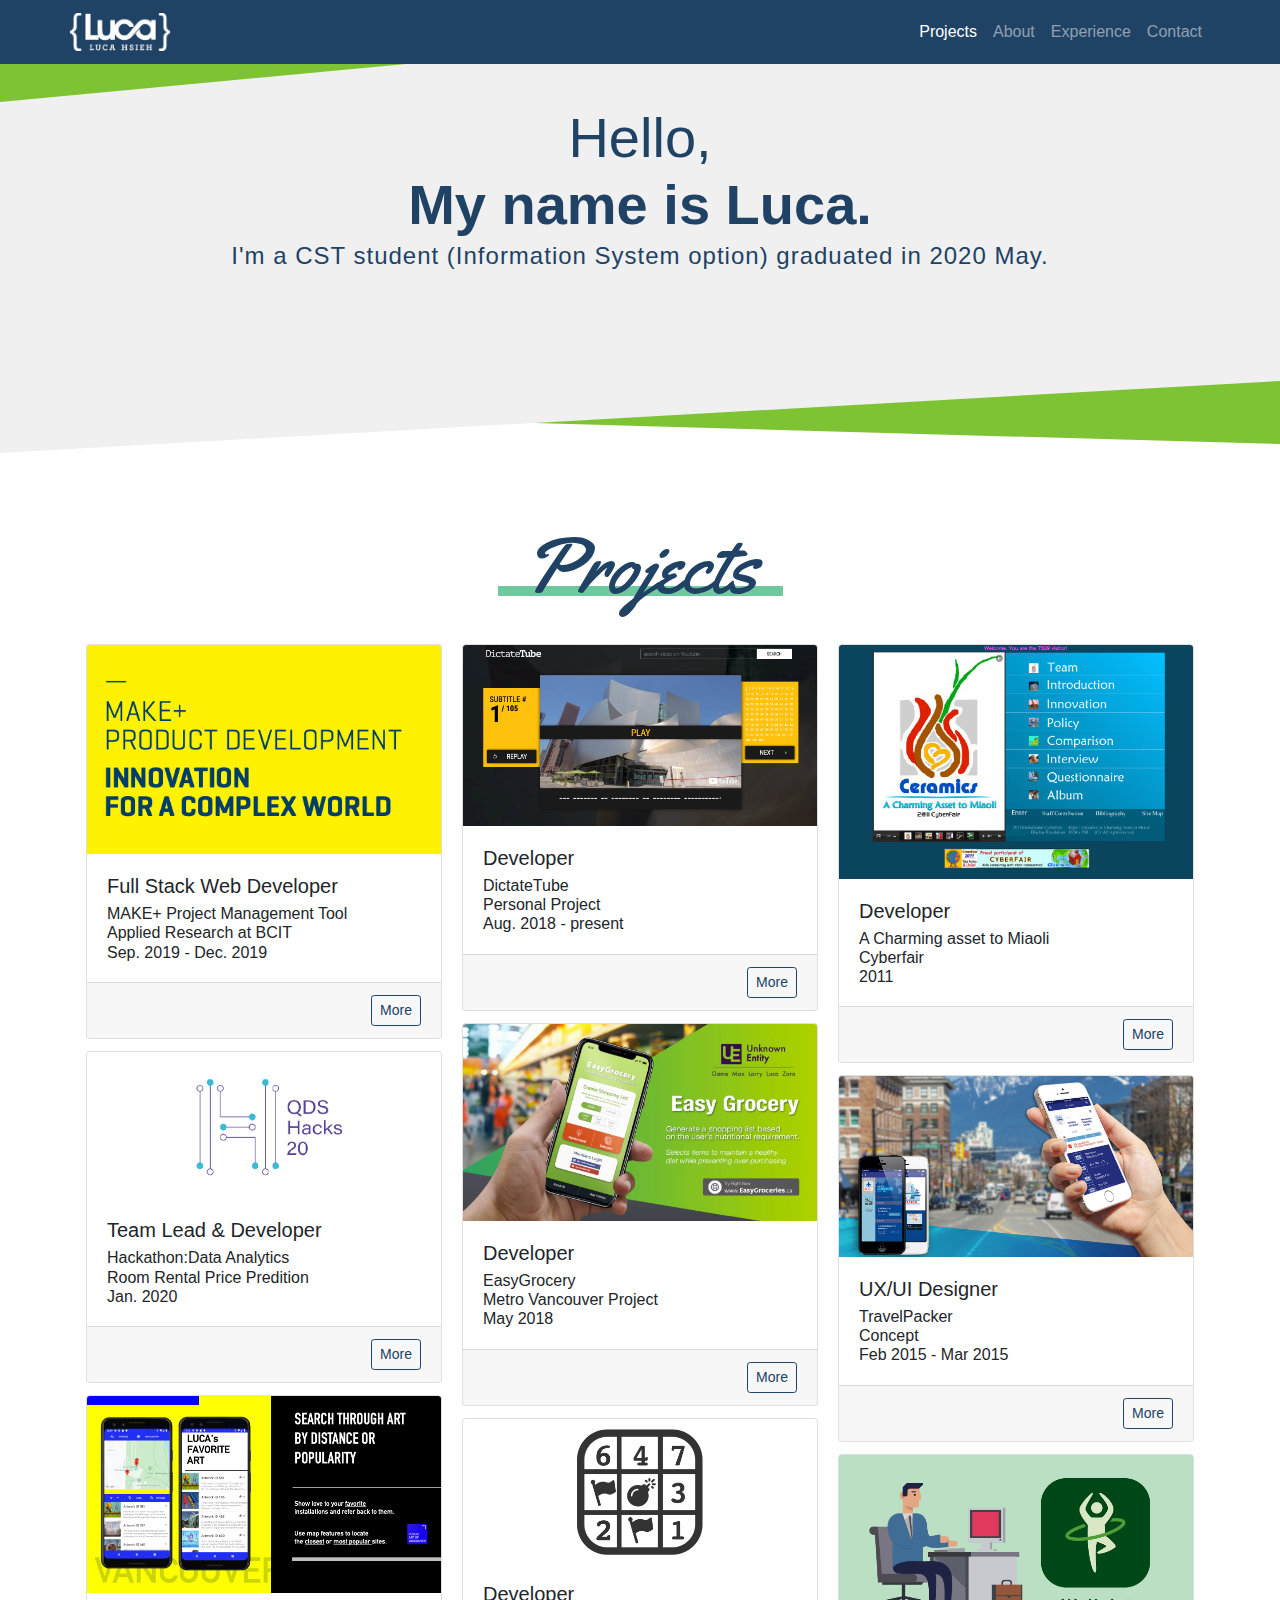
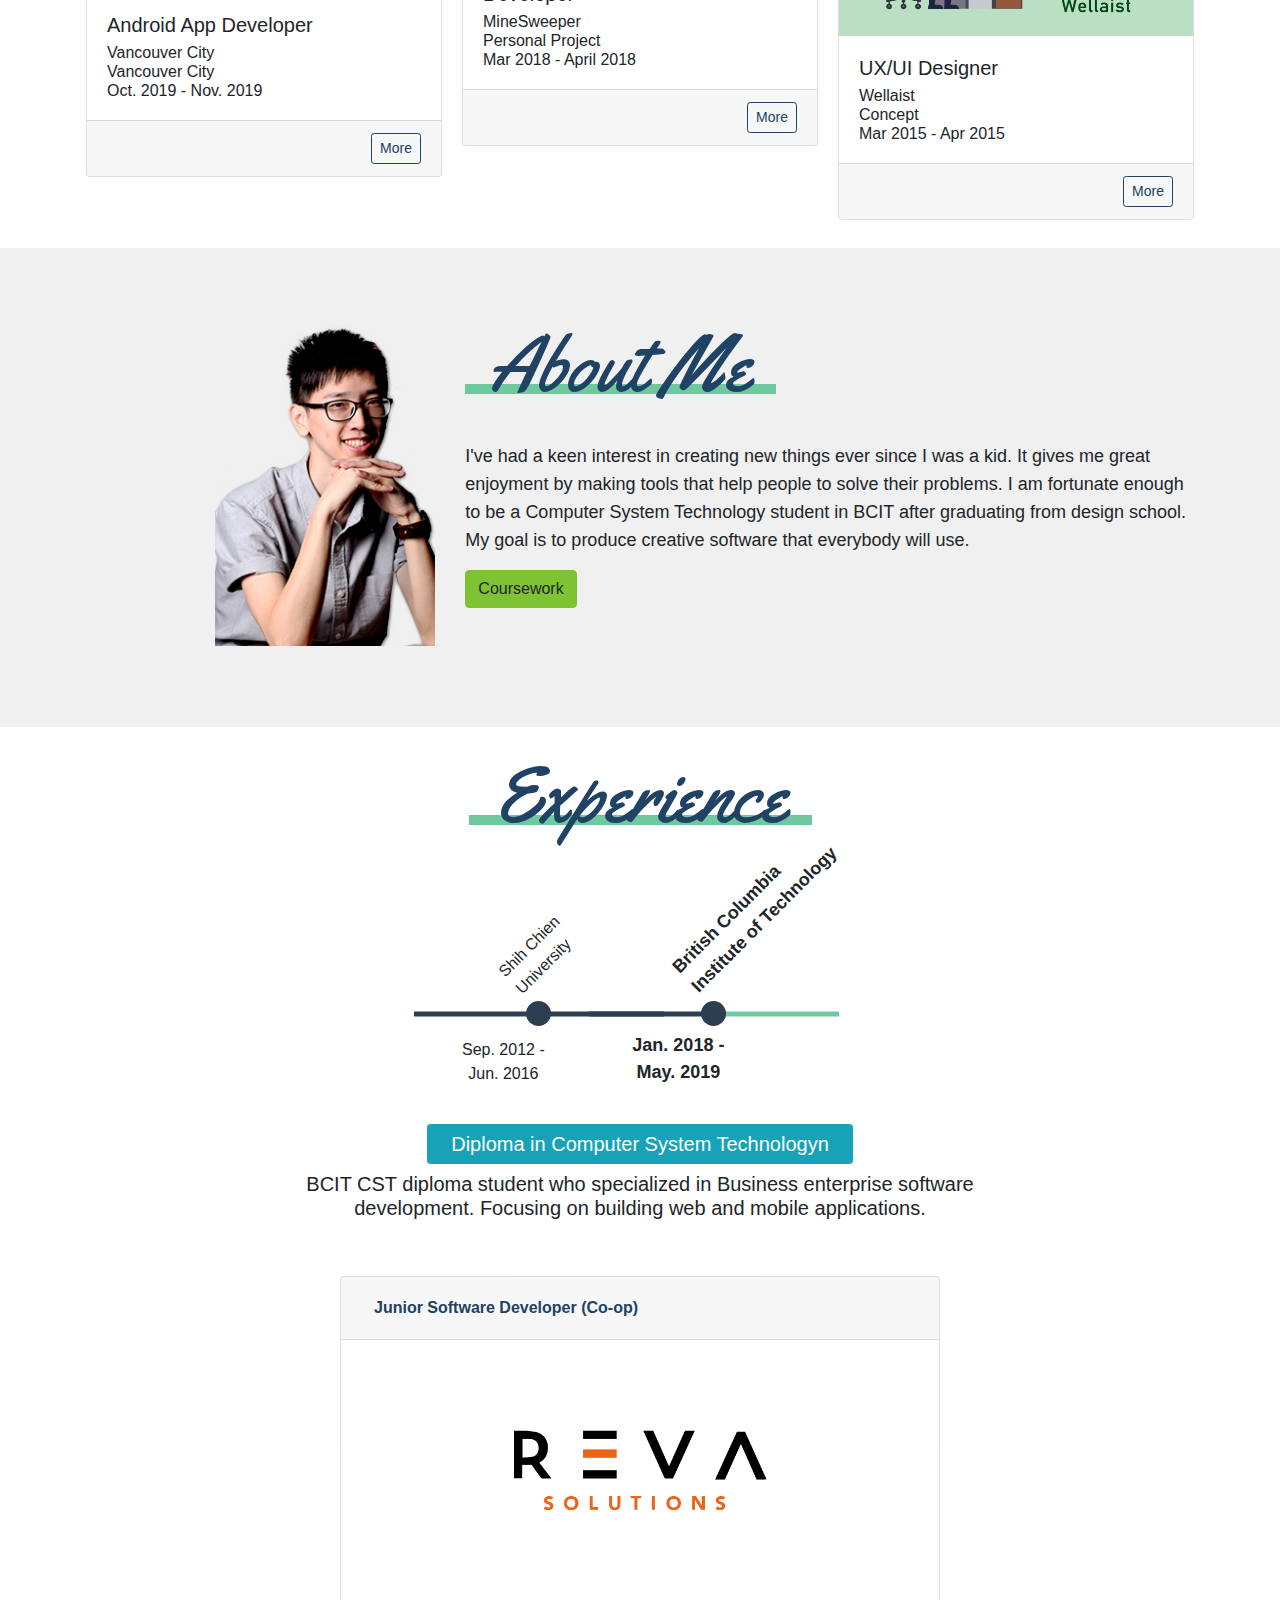
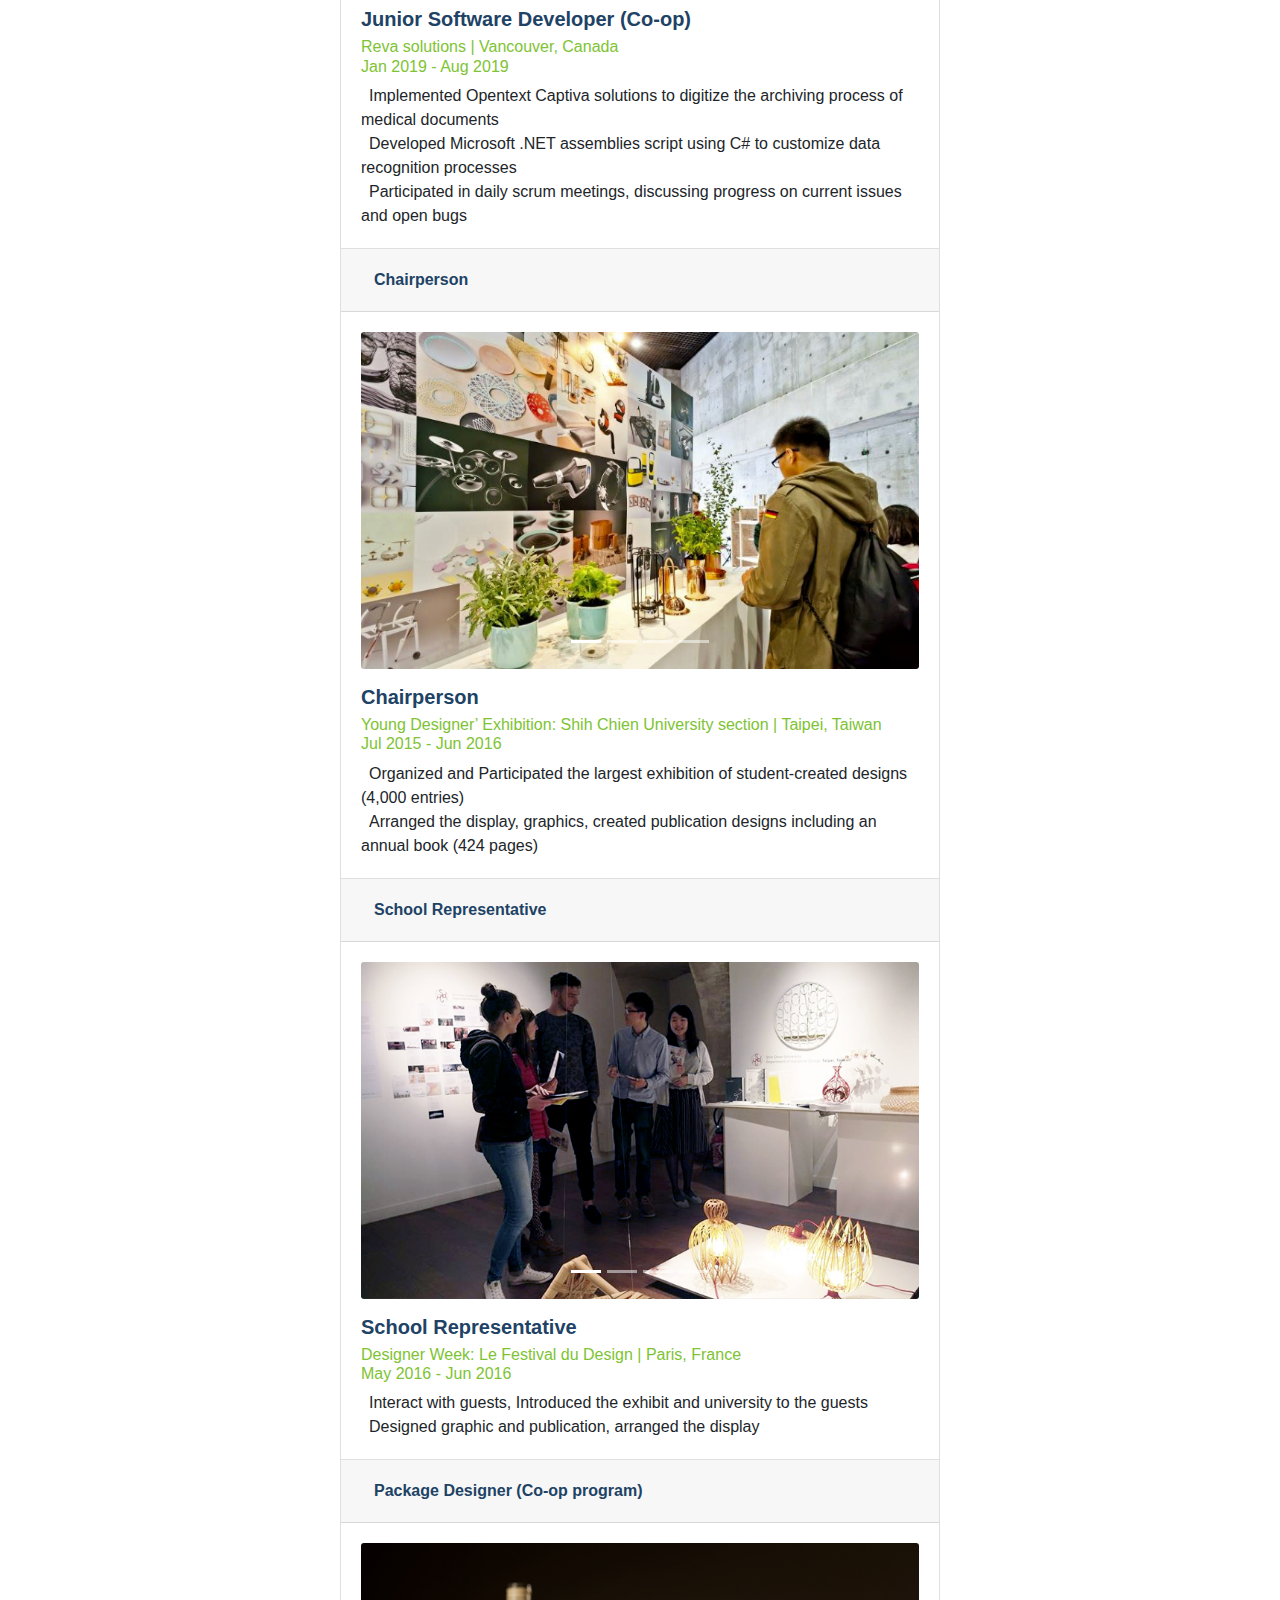
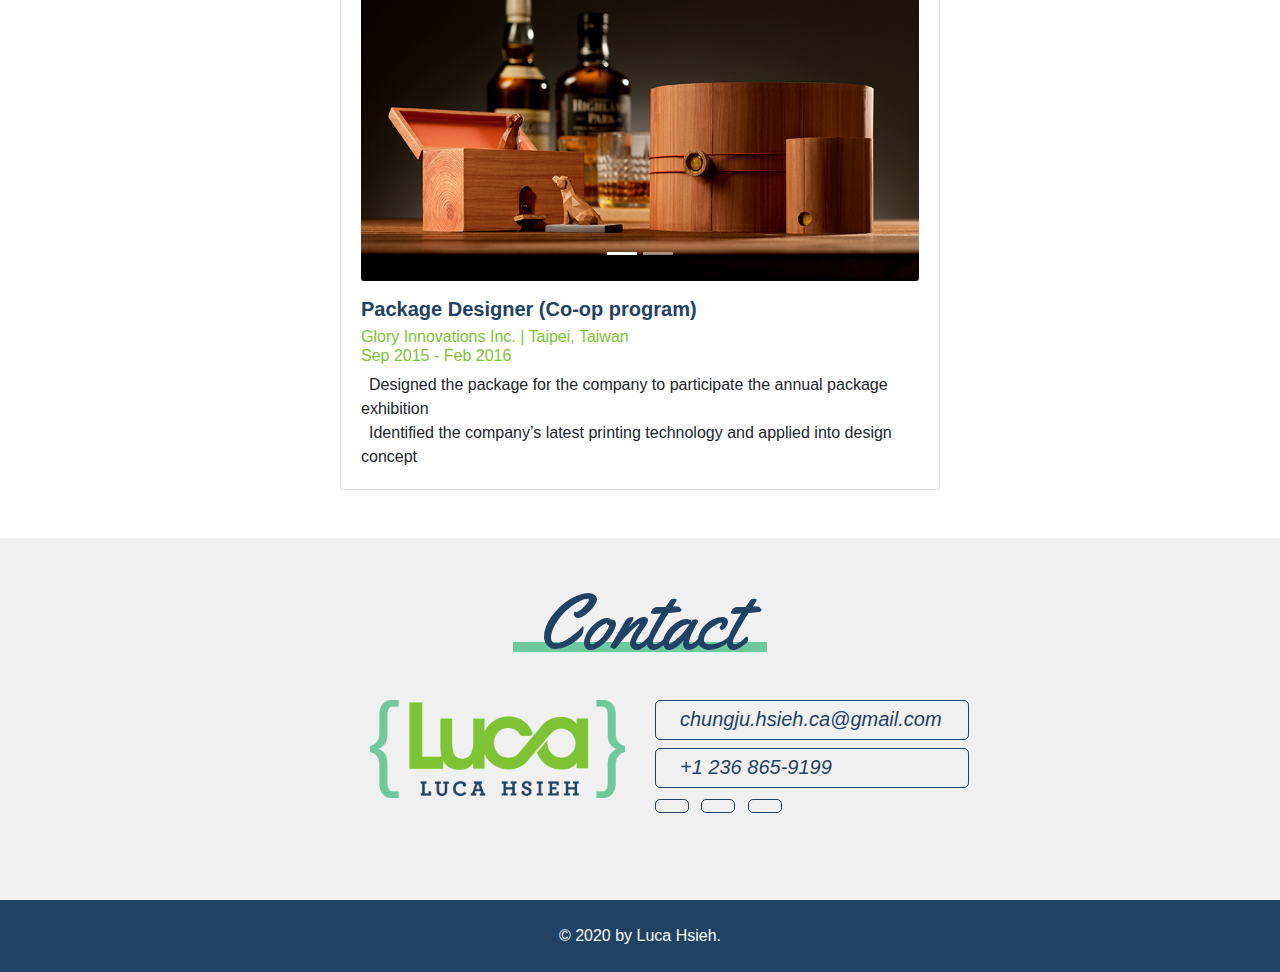
==== commit 7ff2ec82: "Update index.html" ====
--- a/index.html
+++ b/index.html
@@ -667,8 +667,8 @@
                                     <br>
                                     <i class="fas fa-asterisk fa-xs mr-2 text-secondary"></i>
                                     Developed Microsoft .NET assemblies script using C# to customize data recognition
-                                    processes <i class="fas fa-asterisk fa-xs mr-2 text-secondary"></i>
-                                    Designed graphic and publication, arranged the display
+                                    processes<br>
+                                   
                                     <i class="fas fa-asterisk fa-xs mr-2 text-secondary"></i>
                                     Participated in daily scrum meetings, discussing progress on current issues and open
                                     bugs
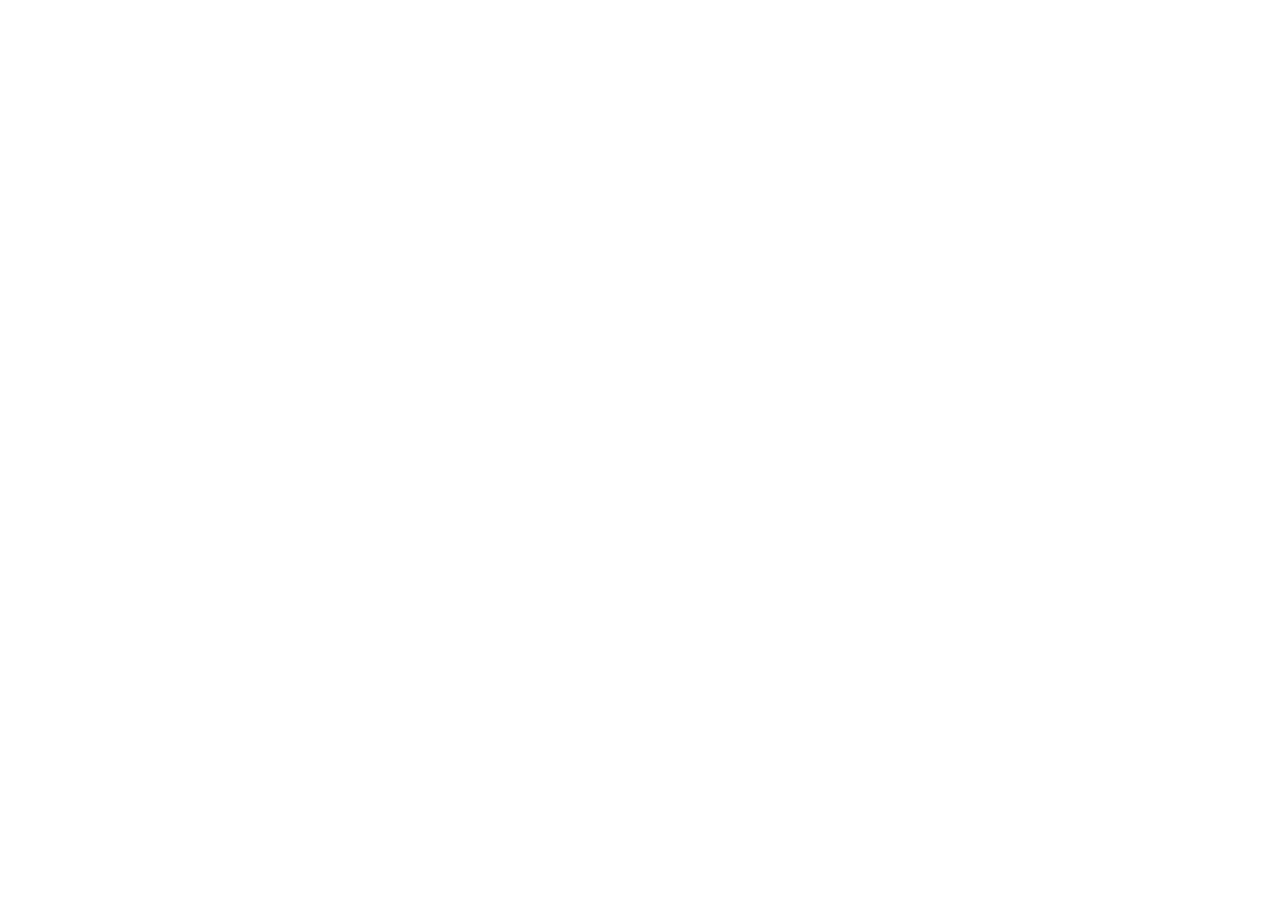
==== commit 3b92351d: "direct to new website" ====
--- a/index.html
+++ b/index.html
@@ -5,6 +5,7 @@
     <meta charset="UTF-8">
     <meta name="viewport" content="width=device-width, initial-scale=1, shrink-to-fit=no">
     <meta http-equiv="X-UA-Compatible" content="ie=edge">
+    <meta http-equiv="Refresh" content="0; url=https://lucahsieh.github.io/LucaWebsite/" />
     <link rel="icon" href="./img/webIcon.png">
 
     <!-- Bootstrap CSS -->
